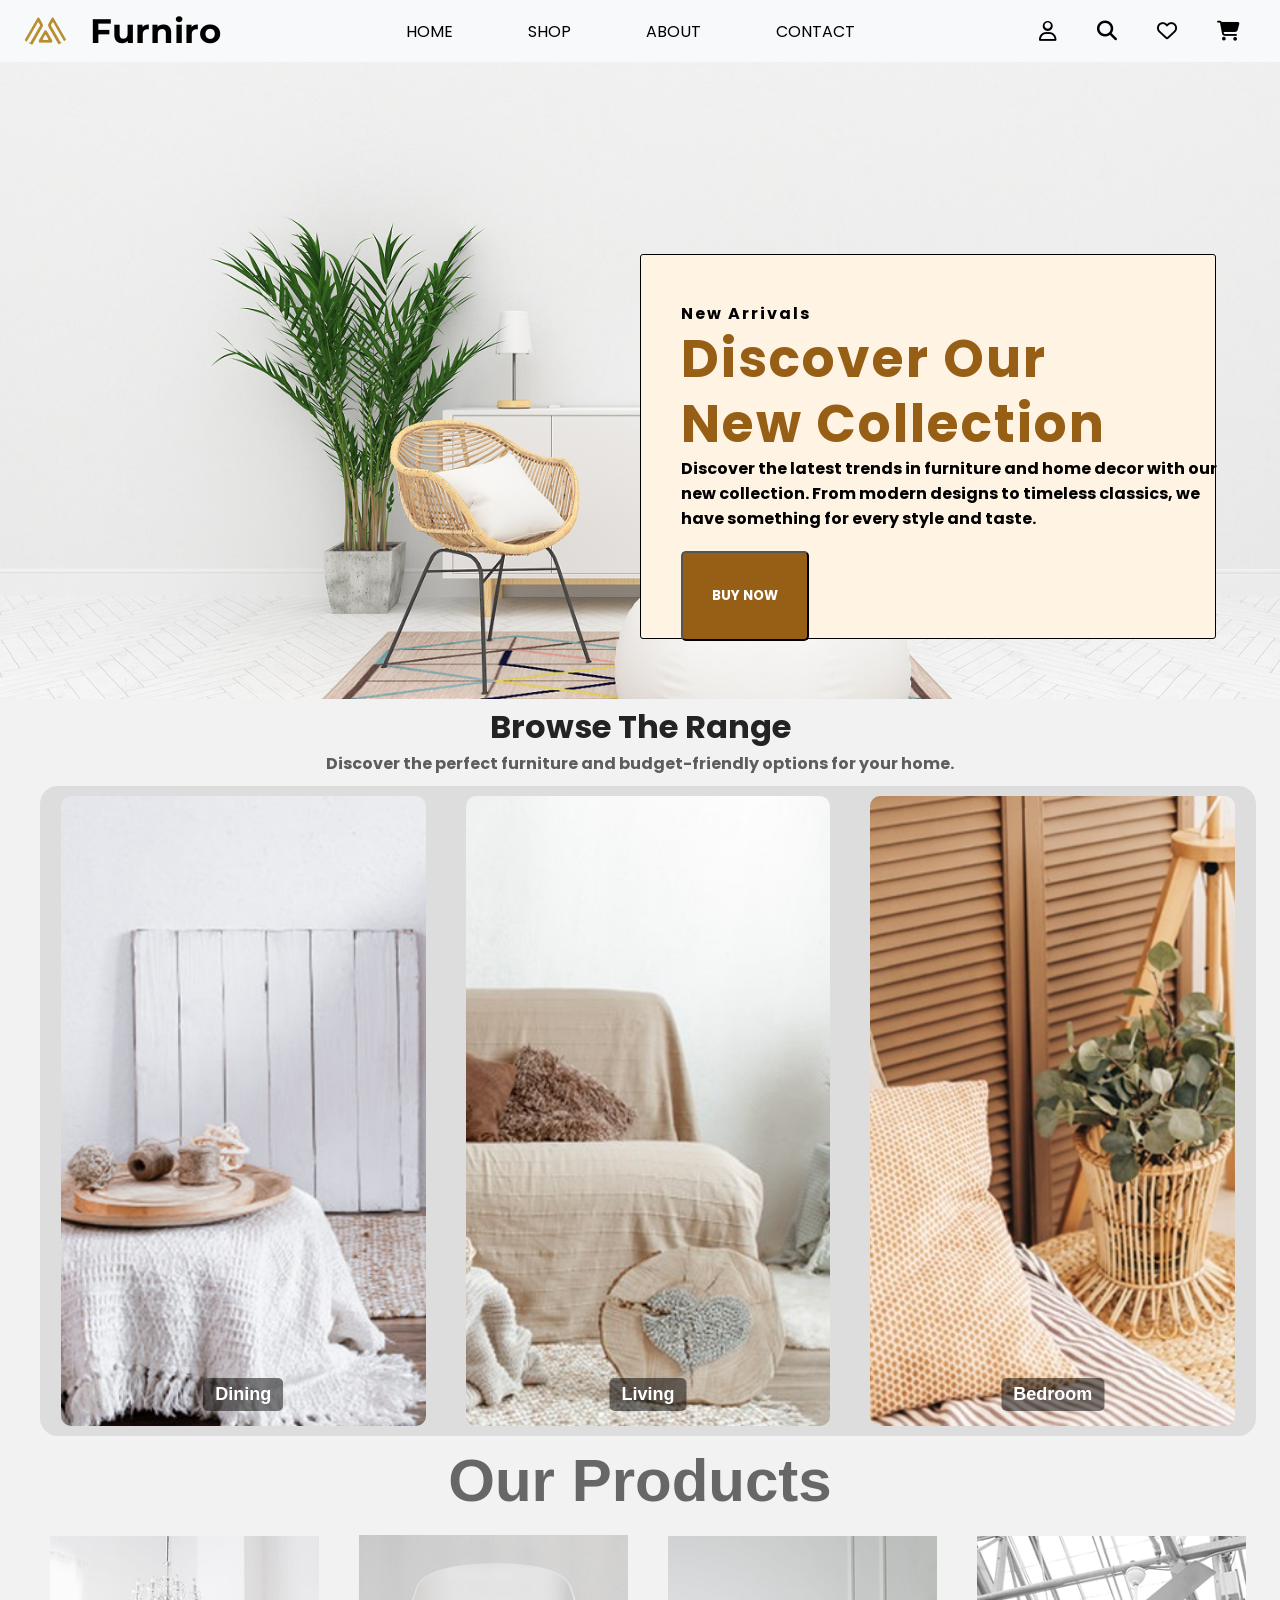
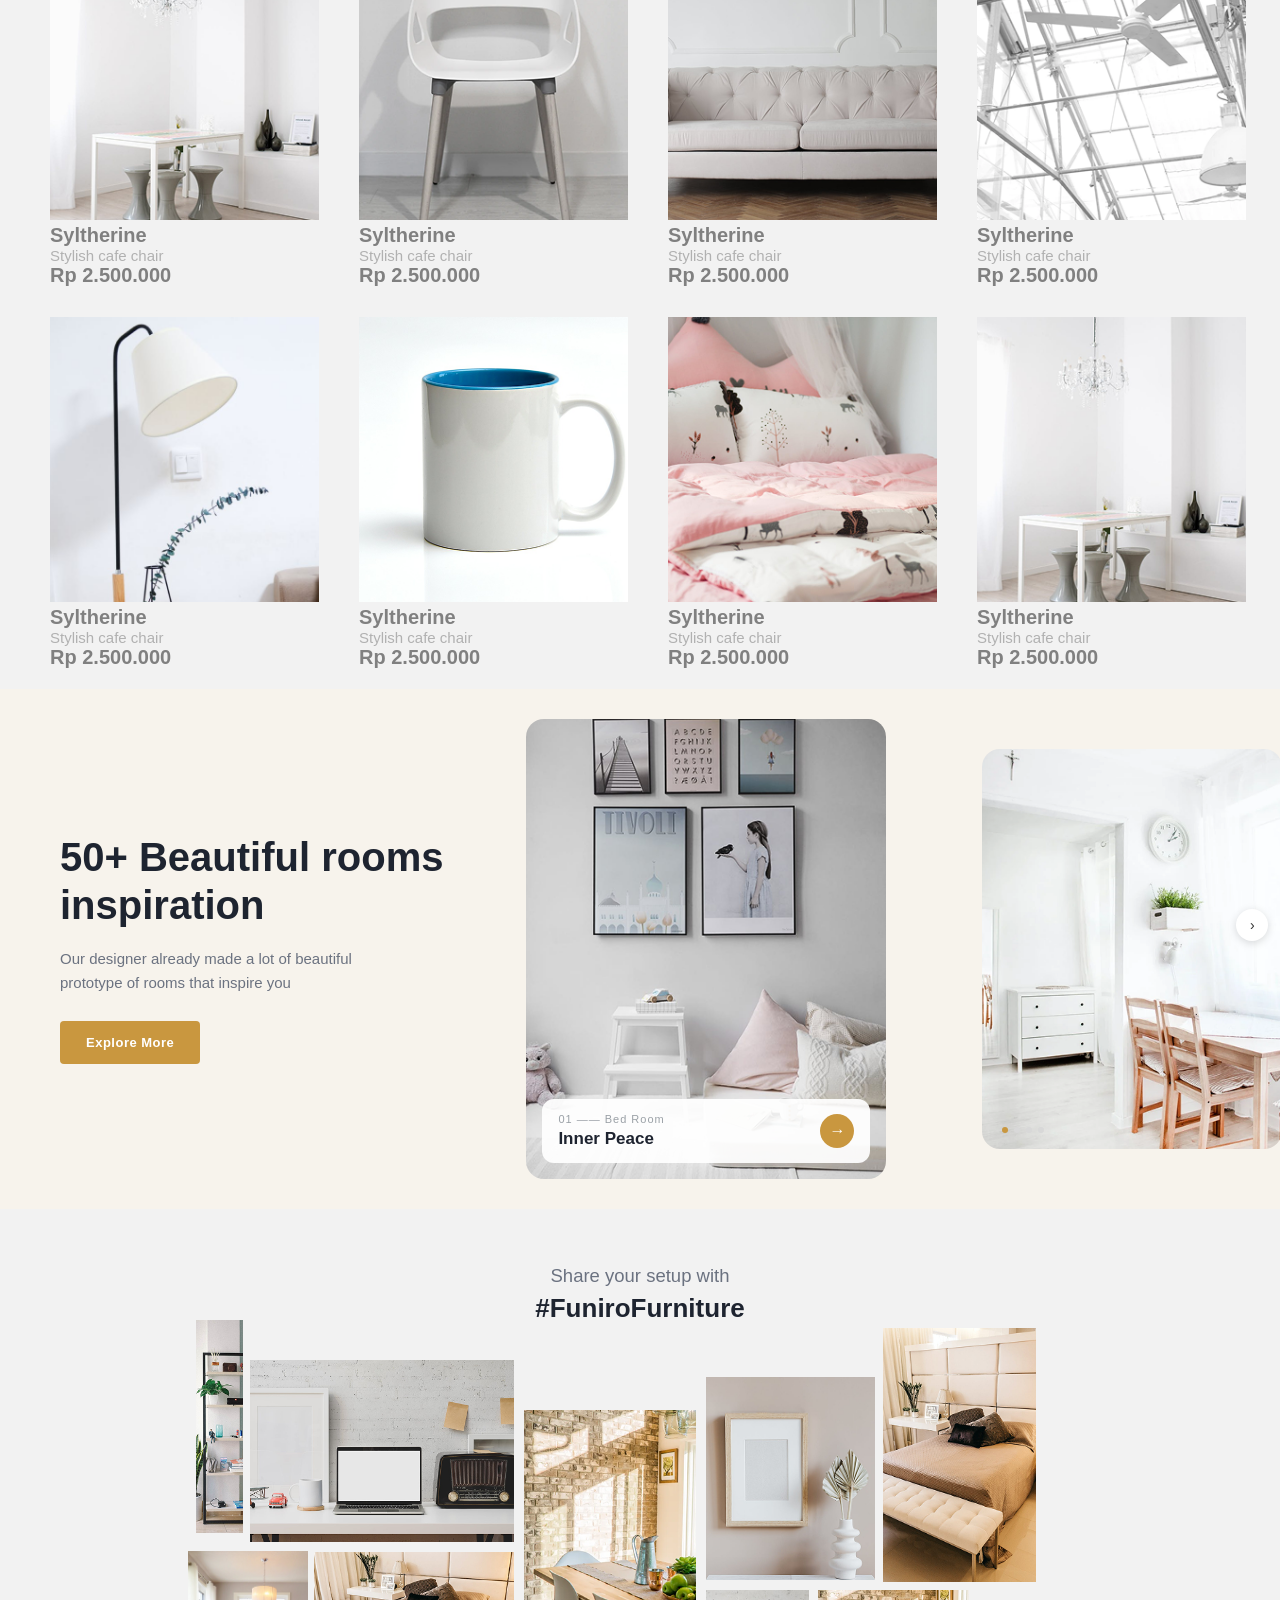
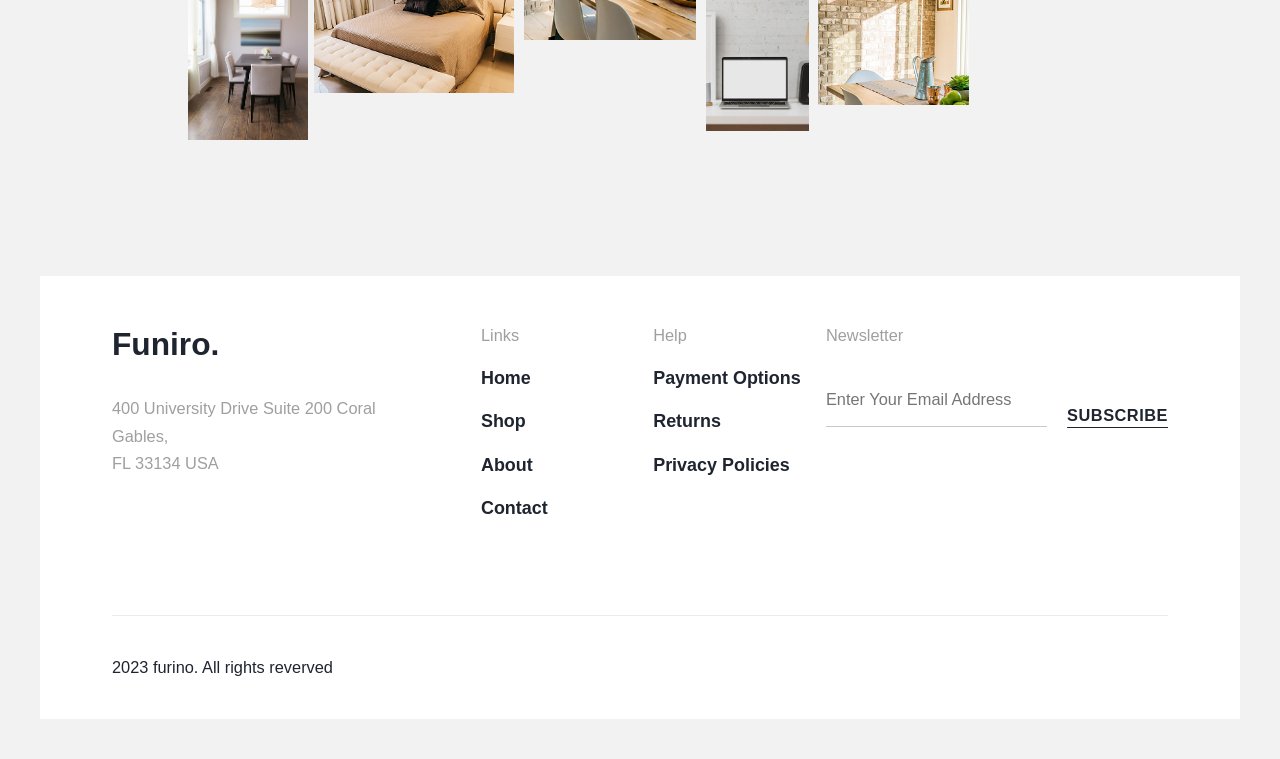
==== index.html @ 2a8847d0 "done" ====
<!DOCTYPE html>
<html lang="en">

<head>
  <meta charset="UTF-8">
  <meta name="viewport" content="width=device-width, initial-scale=1.0">
  <title>Document</title>
  <link rel="preconnect" href="https://fonts.googleapis.com">
  <link rel="preconnect" href="https://fonts.gstatic.com" crossorigin>
  <link
    href="https://fonts.googleapis.com/css2?family=Montserrat:ital,wght@0,100..900;1,100..900&family=Poppins:ital,wght@0,100;0,200;0,300;0,400;0,500;0,600;0,700;0,800;0,900;1,100;1,200;1,300;1,400;1,500;1,600;1,700;1,800;1,900&display=swap"
    rel="stylesheet">
  <link rel="stylesheet" href="./CSS/style.css">
  <link rel="stylesheet" href="./CSS/media.css">
  <link rel="stylesheet" href="https://cdnjs.cloudflare.com/ajax/libs/font-awesome/6.5.1/css/all.min.css">
</head>

<body>

  <header class="header">

    <div class="icon">
      <img src="./Assets/icons/logo.png" alt="logo">
      <h1 class="icon-text">Furniro</h1>
    </div>

    <div class="menu-toggle" onclick="toggleMenu()">
      <i class="fa-solid fa-bars"></i>
    </div>

    <div class="nav-links" id="navLinks">
      <ul>
        <li><a href="#">home</a></li>
        <li><a href="#">shop</a></li>
        <li><a href="#">About</a></li>
        <li><a href="#">contact</a></li>
      </ul>
    </div>

    <div class="icons-nav">
      <i class="fa-regular fa-user"></i>
      <i class="fa-solid fa-magnifying-glass"></i>
      <i class="fa-regular fa-heart"></i>
      <i class="fa-solid fa-cart-shopping"></i>
    </div>

  </header>
  <nav class="nav-bar">

    <div><img src="./Assets/img/nav-bar.png" alt="">
      <div class="nav-bar-text">
        <div class="nav-bar-text1">
          <h6>New Arrivals</h6>
          <h1>Discover Our <br> New Collection</h1>
          <p class="texx">Discover the latest trends in furniture and home decor with our new collection. From modern
            designs to timeless classics, we have something for every style and taste.</p>
          <a href=""><button>BUY NOW</button></a>
        </div>
      </div>

    </div>

  </nav>
  <!-- range section -->
  <div class="range">
    <div class="range-text">
      <h1>Browse The Range</h1>
      <p>Discover the perfect furniture and budget-friendly options for your home.</p>
    </div>


    <div class="card-grid">
      <!-- Row 1: 2 images -->
      <div class="card">
        <div class="card-img">
          <img src="./Assets/img/image 106.png" alt="Dining" class="default">
          <img src="./Assets/img/image 81.png" alt="Dining Hover" class="hoverr">
          <div class="card-title">Dining</div>
        </div>

        <div class="card-img">
          <img src="./Assets/img/image 100.png " alt="Dining" class="default">
          <img src="./Assets/img/image 99.png" alt="Dining" class="hoverr">
          <img src="./Assets/img/image 76.png" alt="Dining Hover" class="hoverr">
          <div class="card-title">Living</div>
        </div>

        <div class="card-img">
          <img src="./Assets/img/image 101 (1).png" alt="Dining" class="default">
          <img src="./Assets/img/image 82.png" alt="Dining" class="hoverr">
          <img src="./Assets/img/image 81.png" alt="Dining Hover" class="hoverr">
          <div class="card-title">Bedroom</div>
        </div>
      </div>
      <!-- our product  -->

      <div class="our-product">
        <div class="our-product-title">
          <h2>Our Products</h1>
        </div>
        <div class="product-card">
          <div class="our-product-imgg">
            <img src="./Assets/img/image 1.png" alt="">
            <h3>Syltherine</h3>
            <p>Stylish cafe chair</p>
            <h4>Rp 2.500.000</h4>
            <button>Add to Cart</button>
          </div>

          <div class="our-product-imgg">
            <img src="./Assets/img/image 2.png" alt="">
            <h3>Syltherine</h3>
            <p>Stylish cafe chair</p>
            <h4>Rp 2.500.000</h4>
            <button>Add to Cart</button>
          </div>

          <div class="our-product-imgg">
            <img src="./Assets/img/image 3.png" alt="">
            <h3>Syltherine</h3>
            <p>Stylish cafe chair</p>
            <h4>Rp 2.500.000</h4>
            <button>Add to Cart</button>
          </div>
          <div class="our-product-imgg">
            <img src="./Assets/img/image 4.png" alt="">
            <h3>Syltherine</h3>
            <p>Stylish cafe chair</p>
            <h4>Rp 2.500.000</h4>
            <button>Add to Cart</button>
          </div>

        </div>

        <div class="product-card">
          <div class="our-product-imgg">
            <img src="./Assets/img/Image 5.png" alt="">
            <h3>Syltherine</h3>
            <p>Stylish cafe chair</p>
            <h4>Rp 2.500.000</h4>
            <button>Add to Cart</button>
          </div>

          <div class="our-product-imgg">
            <img src="./Assets/img/image 6.png" alt="">
            <h3>Syltherine</h3>
            <p>Stylish cafe chair</p>
            <h4>Rp 2.500.000</h4>
            <button>Add to Cart</button>
          </div>

          <div class="our-product-imgg">
            <img src="./Assets/img/image 7.png" alt="">
            <h3>Syltherine</h3>
            <p>Stylish cafe chair</p>
            <h4>Rp 2.500.000</h4>
            <button>Add to Cart</button>
          </div>
          <div class="our-product-imgg">
            <img src="./Assets/img/image 1.png" alt="">
            <h3>Syltherine</h3>
            <p>Stylish cafe chair</p>
            <h4>Rp 2.500.000</h4>
            <button>Add to Cart</button>
          </div>

        </div>


      </div>
      <!-- insperation -->

<section class="hero">
  <div class="hero-left">
    <h1>50+ Beautiful rooms inspiration</h1>
    <p>Our designer already made a lot of beautiful prototype of rooms that inspire you</p>
    <a href="#" class="explore-btn">Explore More</a>
  </div>

  <div class="hero-right">
    <div class="card card-main">
      <img src="./Assets/img/image 1 (2).png" alt="Bed room inspiration">
      <div class="card-overlay">
        <div>
          <div class="label">01 —— Bed Room</div>
          <div class="title">Inner Peace</div>
        </div>
        <div class="overlay-arrow">&#8594;</div>
      </div>
    </div>

    <div class="card card-secondary">
      <img src="./Assets/img/Rectangle 25.png" alt="Dining room inspiration">
      <div class="nav-arrow">&#8250;</div>
      <div class="dots">
        <span class="active"></span>
        <span></span>
        <span></span>
        <span></span>
      </div>
    </div>

    <div class="card card-sliver">
      <img src="./Assets/img/Rectangle 26.png" alt="Next room">
    </div>

    <div class="side-panel"></div>
  </div>
</section>

<div class="section-outer">
  <div class="funiro-wrap">
    <div class="canvas">

      <div class="header-block">
        <div class="eyebrow">Share your setup with</div>
        <div class="hashtag">#FuniroFurniture</div>
      </div>

      <img class="photo p-shelf"   src="./Assets/img/Rectangle 36.png" alt="Shelf with plants">
      <img class="photo p-desk"    src="./Assets/img/Rectangle 38.png" alt="Desk with laptop and radio">
      <img class="photo p-chair"   src="./Assets/img/Rectangle 40.png" alt="Vintage armchair">
      <img class="photo p-stools"  src="./Assets/img/Rectangle 43.png" alt="Stools with plant">
      <img class="photo p-dining"  src="./Assets/img/Rectangle 45.png" alt="Dining room corner">
      <img class="photo p-bed"     src="./Assets/img/Rectangle 41.png" alt="Bed with tufted bench">
      <img class="photo p-frame"   src="./Assets/img/Rectangle 38.png" alt="Frame decor">
      <img class="photo p-kitchen" src="./Assets/img/Rectangle 45.png" alt="Kitchen rack">
      <img class="photo p-outdoor" src="./Assets/img/Rectangle 43.png" alt="Outdoor dining table">

    </div>
  </div>
</div>




<div class="section-outer">
  <div class="footer-wrap">

    <div class="footer-row">
      <div class="col-brand">
        <div class="logo">Funiro.</div>
        <div class="address">
          400 University Drive Suite 200 Coral Gables,<br>
          FL 33134 USA
        </div>
      </div>

      <div class="col-links">
        <div class="col-label">Links</div>
        <ul>
          <li><a href="#">Home</a></li>
          <li><a href="#">Shop</a></li>
          <li><a href="#">About</a></li>
          <li><a href="#">Contact</a></li>
        </ul>
      </div>

      <div class="col-help">
        <div class="col-label">Help</div>
        <ul>
          <li><a href="#">Payment Options</a></li>
          <li><a href="#">Returns</a></li>
          <li><a href="#">Privacy Policies</a></li>
        </ul>
      </div>

      <div class="col-newsletter">
        <div class="col-label">Newsletter</div>
        <div class="newsletter-form">
          <div class="newsletter-input-wrap">
            <input type="email" placeholder="Enter Your Email Address">
          </div>
          <button class="subscribe-btn">SUBSCRIBE</button>
        </div>
      </div>
    </div>

    <hr class="divider">

    <div class="copyright">2023 furino. All rights reverved</div>

  </div>
</div>
<!-- home page done -->




      <script src="./js/script.js"></script>
</body>

</html>
---- CSS/style.css ----
* {
  box-sizing: border-box;
  margin: 0;
  padding: 0;
}

.header {
  background-color: #f8f9fa;
  border: #f8f9fa;
  width: 100%;
  display: flex;
  padding: 10px 20px;
  justify-content: space-between;
  align-items: center;
}

.header ul {
  display: flex;
  list-style: none;
  gap: 75px;
  font-size: 18px;
  text-transform: uppercase;
}

.icon {
  display: flex;
  gap: 20px;
}

.icon img {
  margin-top: 5px;
}

.header div h1 {
  color: #000000;
  font-size: 34px;
  font-weight: bold;
  font-family: "Montserrat", sans-serif;
  cursor: pointer;
}

.header div img {
  width: 50px;
  height: 32px;
  border-radius: 50%;
}

/* name bar menu name */
.header ul li a {
  font-size: 16px;
  font-weight: 400;
  text-decoration: none;
  color: #000000;
  font-family: "Poppins", sans-serif;
  position: relative;
  padding-bottom: 4px;
}

.header ul li a::after {
  content: "";
  position: absolute;
  bottom: 0;
  left: 50%;
  width: 0;
  height: 2px;
  background-color: hsl(44, 88%, 66%);
  transition:
    width 0.3s ease,
    left 0.3s ease;
}

.header ul li a:hover::after {
  width: 100%;
  left: 0;
}

/* icon */
.icons-nav {
  display: flex;
  gap: 40px;
  margin-right: 20px;
  color: #000;
}

.icons-nav i {
  font-size: 20px;
  transition:
    color 0.3s ease,
    transform 0.3s ease;
  cursor: pointer;
}

.icons-nav i:hover {
  color: hsl(44, 88%, 66%);
  transform: scale(1.2);
}
.menu-toggle {
  display: none;
  font-size: 24px;
  cursor: pointer;
  padding: 20px;
}
.nav-bar {
  position: relative;
}
.nav-bar img {
  width: 100%;
  height: 100%;
  background-color: #f8f9fa;
}
.nav-bar-text {
  position: absolute;
  left: 50%;
  top: 30%;
  width: 45%;
  height: 60%;
  border-radius: 3px;
  border: solid 1px;
  border-color: #000000;
  background-color: #fff3e3;
}
.nav-bar-text1 {
  position: absolute;
  left: 7%;
  top: 12%;
  width: 561px;
  height: 344px;
  border: none;
  /* background-color: #462b08; */

  /* background-color: #a16b24; */
}
.nav-bar-text1 h6 {
  font-family: "Poppins", sans-serif;
  font-weight: bold;
  font-size: 16px;
  letter-spacing: 2px;
  color: #000000;
}
.nav-bar-text1 p {
  font-family: "Poppins", sans-serif;
  font-weight: bold;
  font-size: 16px;
  color: #000000;
}
.nav-bar-text1 h1 {
  font-family: "Poppins", sans-serif;
  font-weight: bold;
  color: #975f15;
  font-size: 52px;
  line-height: 65px;
  letter-spacing: 2px;
}
.nav-bar-text1 button {
  margin-top: 20px;
  background-color: #975f15;
  border-radius: 5px;
  font-family: "Poppins", sans-serif;
  width: 10vw;
  height: 10vh;
  color: white;
  font-weight: bold;
  cursor: pointer;
}

/* range */

.range-text h1 {
  font-family: "Poppins", sans-serif;
  font-weight: bold;
  font-size: 32px;
  text-align: center;
  color: #242323;
}

.range-text p {
  font-family: "Poppins", sans-serif;
  font-weight: bold;
  font-size: 16px;
  text-align: center;
  color: #5e5c5c;
}
.card {
  width: 95%;
  height: auto;
  display: flex;
  justify-content: center;
  align-items: center;
  margin: 10px 40px;
}
.card-img {
  width: 30%;
  height: 70vh;
  margin: 10px 20px;
}
.card-img img {
  width: 100%;
  height: 100%;
  border-radius: 10px;
}
.card-title {
  text-align: center;
}
.card-img {
  position: relative;
  width: 30%;
  height: 70vh;
  margin: 10px 20px;
  overflow: hidden;
}

.card-img img {
  width: 100%;
  height: 100%;
  border-radius: 10px;
  position: absolute;
  top: 0;
  left: 0;
  opacity: 0;
  transition: opacity 0.6s ease;
}

.card-img img.active {
  opacity: 1;
}
.card-title {
  position: absolute;
  bottom: 15px;
  left: 50%;
  transform: translateX(-50%);
  color: white;
  font-size: 18px;
  font-weight: bold;
  background: rgba(0, 0, 0, 0.5);
  padding: 6px 12px;
  border-radius: 5px;
  z-index: 2; /* caption ko upar lane ke liye */
}
/* our product */
.our-product-title {
  text-align: center;
  font-size: 40px;
  color: #686767;
  /* background-color: #975f15; */
}

.product-card {
  width: 95%;
  display: flex;
  justify-content: center;
  align-items: center;
  margin: 10px 40px;
}
.our-product-imgg {
  width: 25%;
  height: auto;
}
.our-product-imgg img {
  width: 100%;
  border: 10px;
}
.our-product-imgg h3 {
  font-size: 20px;
  color: gray;
}
.our-product-imgg h4 {
  font-size: 20px;
  color: gray;
}
.our-product-imgg p {
  font-size: 15px;
  color: #b1b1b1;
}
.our-product-imgg {
  position: relative;
  overflow: hidden;
  padding: 10px;
}

/* Hover background overlay */
.our-product-imgg::before {
  content: "";
  position: absolute;
  top: 0;
  left: 0;
  width: 100%;
  height: 100%;
  background: rgb(153, 151, 151);
  opacity: 0;
  transition: opacity 0.4s ease;
  z-index: 1;
}

.our-product-imgg:hover::before {
  opacity: 0.6; /* halki transparency */
}

/* Button style */
.our-product-imgg button {
  position: absolute;
  top: 50%;
  left: 50%;
  transform: translate(-50%, -50%);
  padding: 10px 20px;
  font-size: 16px;
  font-weight: bold;
  background-color: #d6aa26e3;
  color: rgb(194, 193, 191);
  border: none;
  border-radius: 5px;
  opacity: 0;
  transition: opacity 0.4s ease;
  cursor: pointer;
  z-index: 1; /* overlay ke upar */
}

/* Hover par button show hoga */
.our-product-imgg:hover button {
  opacity: 1;
}
.insp {
  display: flex;
  flex-direction: column; /* text upar, images neeche */
  align-items: center;
  width: 95vw;
  margin: 20px auto;
}

.insp-text {
  width: 100%;
  margin: 20px auto;
  text-align: center;
  background-color: #975f15;
  color: #fff;
  padding: 20px;
}

.insp-images-row {
  display: flex;
  flex-direction: row;
  justify-content: center;
  align-items: center;
  flex-wrap: nowrap;
  overflow-x: auto;
  width: 100%;
  margin-top: 20px;
}

.insp-img {
  flex: 0 0 auto;
  margin: 0 10px;
  position: relative;
}

.insp-img img {
  width: 220px;
  height: auto;
  border: 2px solid #777;
}

.arrow {
  flex: 0 0 auto;
  font-size: 22px;
  background-color: #975f15;
  padding: 10px;
  border: 2px solid gray;
  color: #fff;
  margin-left: 10px;
}

.indicator {
  margin: 15px auto;
  width: 140px;
  display: flex;
  justify-content: space-around;
}

.step {
  width: 10px;
  height: 10px;
  border-radius: 50%;
  background: rgba(128,128,128,0.4);
}
.step.active { background: brown; border: 1px solid yellow; }
  

style>
  * { margin: 0; padding: 0; box-sizing: border-box; }

  body {
    font-family: 'Segoe UI', Arial, sans-serif;
    background: #f7f3ec;
  }

  .hero {
    display: flex;
    align-items: center;
    min-height: 520px;
    background: #f7f3ec;
    overflow: hidden;
  }

  /* ---------- LEFT TEXT SIDE ---------- */
  .hero-left {
    flex: 0 0 38%;
    padding: 40px 30px 40px 60px;
  }

  .hero-left h1 {
    font-size: 40px;
    line-height: 1.2;
    font-weight: 700;
    color: #1e2430;
    margin-bottom: 18px;
  }

  .hero-left p {
    font-size: 15px;
    line-height: 1.6;
    color: #6b7280;
    max-width: 340px;
    margin-bottom: 26px;
  }

  .explore-btn {
    display: inline-block;
    background: #c9973f;
    color: #fff;
    font-size: 13px;
    font-weight: 600;
    letter-spacing: 0.5px;
    padding: 14px 26px;
    border: none;
    border-radius: 4px;
    cursor: pointer;
    text-decoration: none;
  }

  .explore-btn:hover {
    background: #b3843a;
  }

  /* ---------- RIGHT GALLERY SIDE ---------- */
  .hero-right {
    flex: 1;
    display: flex;
    align-items: center;
    gap: 16px;
    position: relative;
    padding-right: 0;
  }

  .card {
    position: relative;
    border-radius: 18px;
    overflow: hidden;
    flex-shrink: 0;
    background: #ddd;
  }

  .card img {
    display: block;
    width: 100%;
    height: 100%;
    object-fit: cover;
  }

  /* Card 1 - main featured card */
  .card-main {
    width: 360px;
    height: 460px;
  }

  .card-overlay {
    position: absolute;
    left: 16px;
    right: 16px;
    bottom: 16px;
    background: rgba(255,255,255,0.92);
    border-radius: 12px;
    padding: 14px 16px;
    display: flex;
    align-items: center;
    justify-content: space-between;
  }

  .card-overlay .label {
    font-size: 11px;
    color: #9aa0a6;
    letter-spacing: 1px;
    margin-bottom: 4px;
  }

  .card-overlay .title {
    font-size: 17px;
    font-weight: 700;
    color: #1e2430;
  }

  .overlay-arrow {
    width: 34px;
    height: 34px;
    border-radius: 50%;
    background: #c9973f;
    display: flex;
    align-items: center;
    justify-content: center;
    color: #fff;
    font-size: 16px;
    flex-shrink: 0;
  }

  /* Card 2 - secondary card */
  .card-secondary {
    width: 300px;
    height: 400px;
  }

  .nav-arrow {
    position: absolute;
    top: 40%;
    right: 14px;
    width: 32px;
    height: 32px;
    border-radius: 50%;
    background: #fff;
    box-shadow: 0 2px 8px rgba(0,0,0,0.15);
    display: flex;
    align-items: center;
    justify-content: center;
    font-size: 14px;
    color: #333;
  }

  .dots {
    position: absolute;
    left: 20px;
    bottom: 16px;
    display: flex;
    gap: 6px;
  }

  .dots span {
    width: 6px;
    height: 6px;
    border-radius: 50%;
    background: #d8d8d8;
  }

  .dots span.active {
    background: #c9973f;
  }

  /* Card 3 - sliver of next card */
  .card-sliver {
    width: 60px;
    height: 380px;
    flex-shrink: 0;
    border-radius: 18px 0 0 18px;
    overflow: hidden;
  }

  /* far right muted panel */
  .side-panel {
    width: 40px;
    align-self: stretch;
    background: #eceae6;
    flex-shrink: 0;
  }

  


  * { margin: 0; padding: 0; box-sizing: border-box; }

  body {
    font-family: 'Segoe UI', Arial, sans-serif;
    background: #ffffff;
  }

  .section-outer {
    width: 100%;
    padding: 0 40px;
  }


  .funiro-wrap {
    container-type: inline-size;
    container-name: funiro;
    width: 100%;
    max-width: 1000px;
    margin: 0 auto;
    position: relative;
  }

 
  .canvas {
    position: relative;
    width: 100%;
    aspect-ratio: 709 / 388;
  }

  .header-block {
    position: absolute;
    top: 3%;
    left: 0;
    right: 0;
    text-align: center;
  }

  .header-block .eyebrow {
    font-size: 1.85cqw;
    color: #6b7280;
    margin-bottom: 0.6%;
  }

  .header-block .hashtag {
    font-size: 2.6cqw;
    font-weight: 700;
    color: #1e2430;
  }

  .photo {
    position: absolute;
    object-fit: cover;
    display: block;
  }

  /* ---- exact positions/sizes taken from the original design (in %) ---- */
  .p-shelf   { left: 5.64%;  top: 12.89%; width: 4.66%;  height: 38.92%; }
  .p-desk    { left: 11.00%; top: 20.36%; width: 26.38%; height: 33.25%; }
  .p-chair   { left: 4.80%;  top: 55.15%; width: 11.99%; height: 34.54%; }
  .p-stools  { left: 17.35%; top: 55.41%; width: 20.03%; height: 25.77%; }
  .p-dining  { left: 38.36%; top: 29.38%; width: 17.21%; height: 42.01%; }
  .p-bed     { left: 56.56%; top: 23.45%; width: 16.93%; height: 37.11%; }
  .p-frame   { left: 56.56%; top: 62.37%; width: 10.30%; height: 25.77%; }
  .p-kitchen { left: 67.84%; top: 62.37%; width: 15.09%; height: 20.88%; }
  .p-outdoor { left: 74.33%; top: 14.43%; width: 15.23%; height: 46.39%; }


  * { margin: 0; padding: 0; box-sizing: border-box; }

  body {
    font-family: 'Segoe UI', Arial, sans-serif;
    background: #f2f2f2;
  }

  .section-outer {
    width: 100%;
    padding: 40px 40px;
  }


  .footer-wrap {
    container-type: inline-size;
    container-name: footer;
    width: 100%;
    max-width: 1440px;
    margin: 0 auto;
    background: #ffffff;
    padding: 4.2% 6% 3.5%;
  }

  .footer-row {
    display: flex;
    align-items: flex-start;
  }

  /* ---- column widths, taken from the original design ---- */
  .col-brand     { width: 34.94%; }
  .col-links     { width: 16.31%; }
  .col-help      { width: 16.36%; }
  .col-newsletter{ width: 32.39%; }

  .logo {
    font-size: 3.0cqw;
    font-weight: 700;
    color: #1e2430;
    margin-bottom: 8.5%;
  }

  .address {
    font-size: 1.55cqw;
    line-height: 1.7;
    color: #9f9f9f;
    max-width: 80%;
  }

  .col-label {
    font-size: 1.55cqw;
    color: #9f9f9f;
    margin-bottom: 13%;
  }

  .col-links ul,
  .col-help ul {
    list-style: none;
  }

  .col-links li,
  .col-help li {
    margin-bottom: 13%;
  }

  .col-links a,
  .col-help a {
    font-size: 1.7cqw;
    font-weight: 700;
    color: #1e2430;
    text-decoration: none;
  }

  .newsletter-form {
    display: flex;
    align-items: flex-end;
    gap: 6%;
  }

  .newsletter-input-wrap {
    flex: 1;
  }

  .newsletter-form input {
    width: 100%;
    border: none;
    border-bottom: 1px solid #c9c9c9;
    padding-bottom: 8%;
    font-size: 1.55cqw;
    color: #6b7280;
    font-family: inherit;
    outline: none;
    background: transparent;
  }

  .subscribe-btn {
    border: none;
    background: none;
    font-size: 1.55cqw;
    font-weight: 700;
    letter-spacing: 0.5px;
    color: #1e2430;
    text-decoration: underline;
    text-underline-offset: 6px;
    cursor: pointer;
    white-space: nowrap;
    font-family: inherit;
    padding-bottom: 2px;
  }

  .divider {
    border: none;
    border-top: 1px solid #ececec;
    margin: 7% 0 4%;
  }

  .copyright {
    font-size: 1.55cqw;
    color: #1e2430;
  }
---- CSS/media.css ----
@media (max-width: 1279px) and (min-width: 1024px) {
  .header {
    flex-wrap: wrap;
    justify-content: space-between;
  }

  .icon {
    order: 1;
  }

  .icons-nav {
    order: 3;
    flex: 1;
    justify-content: right;
    gap: 20px;
    margin-right: 0;
  }

  .menu-toggle {
    display: block;
    order: 4;
  }

  .nav-links {
    width: 100%;
    display: none; /* hidden by default */
    order: 4;
  }

  .nav-links.active {
    display: block; /* show when toggle active */
  }

  .header ul {
    flex-direction: column;
    align-items: center;
    gap: 15px;
    padding: 20px 0;
  }
  /* navbar */
  nav-bar {
    position: relative;
  }
  .nav-bar img {
    width: 100%;
    height: 100%;
  }
  .nav-bar-text {
    position: absolute;
    left: 50%;
    top:30%;
    width: 45%;
    height:60%;
    /* background-color: #135c0a; */
  }
  
  .nav-bar-text h1 {
    font-size: 25px;
    line-height: 40px;
    letter-spacing: 5px;

  }
  .nav-bar-text p {
    font-size: 15px;
  }

  .nav-bar-text1 {
    position: absolute;
    width: 80%;
    height: auto
    /* height: 143px; */
  }

  .nav-bar-text h6 {
    font-size: 15px;
  }
  .nav-bar-text button {
    font-size: 12px;
    width: 12vw;
    height: 03vh;
  }

  /* range */
  @media (max-width: 1279px) and (min-width: 1024px) {
  .card {
    flex-direction: row;
    margin: 20px;
  }
  .card-img {
    width: 40%;
    height: auto;
  }
  .card-title {
    font-size: 16px;
  }
}
}

/* Tablet & Mobile (1024px) */
@media (max-width: 1023px) and (min-width: 768px) {
  .header {
    flex-wrap: wrap;
    justify-content: space-between;
  }

  .icon {
    order: 1;
  }

  .icons-nav {
    order: 3;
    flex: 1;
    justify-content: right;
    gap: 20px;
    margin-right: 0;
  }

  .menu-toggle {
    display: block;
    order: 4;
  }

  .nav-links {
    width: 100%;
    display: none; /* hidden by default */
    order: 4;
  }

  .nav-links.active {
    display: block; /* show when toggle active */
  }

  .header ul {
    flex-direction: column;
    align-items: center;
    gap: 15px;
    padding: 20px 0;
  }
  /* navbar */
  nav-bar {
    position: relative;
  }
  .nav-bar img {
    width: 100%;
    height: 100%;
  }
  .nav-bar-text {
    position: absolute;
    left: 60%;
    top:30%;
    width: 300px;
    height: 243px;
  }
  .nav-bar-text h1 {
    font-size: 20px;
    line-height: 30px;
  }
  .nav-bar-text p {
    font-size: 10px;
    /* background-color: #0a4d8f; */
  }

  .nav-bar-text1 {
    position: absolute;
    width: 250px;
    height: 143px;
  }

  .nav-bar-text h6 {
    font-size: 10px;
  }
  .nav-bar-text button {
    font-size: 10px;
    width: 13vw;
    height: 3vh;
  }

  /* range */

  @media (max-width: 1023px) and (min-width: 768px) {
  .card {
    flex-direction: column;
    margin: 15px;
  }
  .card-img {
    width: 70%;
    height: auto;
    margin: 10px auto;
  }
  .card-title {
    font-size: 15px;
  }
}

}
/* Large Mobile / Small Tablet */
@media (max-width: 767px) and (min-width: 601px) {
  /* Styles for big phones / phablets */

  .header {
    flex-wrap: wrap;
    justify-content: space-between;
  }

  .icon {
    order: 1;
  }

  .icons-nav {
    order: 3;
    flex: 1;
    justify-content: right;
    gap: 20px;
    margin-right: 0;
  }

  .menu-toggle {
    display: block;
    order: 4;
  }

  .nav-links {
    width: 100%;
    display: none; /* hidden by default */
    order: 4;
  }

  .nav-links.active {
    display: block; /* show when toggle active */
  }

  .header ul {
    flex-direction: column;
    align-items: center;
    gap: 15px;
    padding: 20px 0;
  }
  /* navbar */
  nav-bar {
    position: relative;
  }
  .nav-bar img {
    width: 100%;
    height: 100%;
  }
  .nav-bar-text {
    position: absolute;
    left: 55%;
    top: 20%;
    width: 255px;
    height: 200px;
  }
  .nav-bar-text h1 {
    font-size: 20px;
    line-height: 30px;
  }
  .nav-bar-text p {
    font-size: 08px;

  }

  .nav-bar-text1 {
    position: absolute;
    width: 210px;
    height: auto;
    
  }

  .nav-bar-text h6 {
    font-size: 08px;
  }
  .nav-bar-text button {
    font-size: 10px;
    width: 12vw;
    height: 7vh;
    margin-top: 20px;
  }

  /* range */

    .card {
    flex-direction: column;
    margin: 10px;
  }
  .card-img {
    width: 80%;
    height: auto;
    margin: 10px auto;
  }
  .card-title {
    font-size: 14px;
  }
}


/* Medium Mobile */
@media (max-width: 600px)and (min-width: 100px) {
  
  .header {
    flex-wrap: wrap;
    justify-content: space-between;
  }

  .icon {
    order: 1;
    width: 20%;
    /* background-color: #093158; */
  }
  .icon-text{
    display: none;
  }


  .icons-nav {
    order: 3;
    flex: 1;
    justify-content: right;
    gap: 10px;
    margin-right: 0;
  }

  .menu-toggle {
    display: block;
    order: 4;
  }

  .nav-links {
    width: 100%;
    display: none; /* hidden by default */
    order: 4;
  }

  .nav-links.active {
    display: block; /* show when toggle active */
  }

  .header ul {
    flex-direction: column;
    align-items: center;
    gap: 15px;
    padding: 20px 0;
  }
  /* navbar */
  n
  .nav-bar img {
    width: 100%;
    height: 100%;
  }
  .nav-bar-text {
  /* background-color: #FFF3E3; */
    position: static;
    right: 50%;
    top: 100%;
    width: 100%;
    height: 70%;
    border:none;
    background-color: none;
    

  }
  .nav-bar-text h1 {
    font-size: 20px;
    line-height: 30px;
  }
  .nav-bar-text p {
    font-size: 08px;

  }

  .nav-bar-text1 {
    margin: 20px 5px;
    position: static;
    width: 100%;
    height: auto;
  }
  .nav-bar-text h6 {
    font-size: 08px;
  }
  .nav-bar-text button {
    font-size: 10px;
    width: 20vw;
    height: 3vh;
    margin-top: -10px;
  }

  /* range  */

    .card {
    flex-direction: column;
    margin: 5px;
  }
  .card-img {
    width: 95%;
    height: auto;
    margin: 5px auto;
  }
  .card-title {
    font-size: 13px;
  }
}
/* range */

/* 🔹 Large tablets (1024px – 1279px) */
@media (max-width: 1279px) and (min-width: 1024px) {
  .range-text h1 { font-size: 28px; }
  .range-text p { font-size: 15px; }
  .card-img { width: 40%; height: 60vh; }
  .card-title { font-size: 16px; }
}

/* 🔹 Tablets (768px – 1023px) */
@media (max-width: 1023px) and (min-width: 768px) {
  .range-text h1 { font-size: 24px; }
  .range-text p { font-size: 14px; }
  .card { flex-wrap: wrap; margin: 10px 20px; }
  .card-img { width: 45%; height: 50vh; }
  .card-title { font-size: 15px; }
}

/* 🔹 Small tablets / large phones (601px – 767px) */
@media (max-width: 767px) and (min-width: 601px) {
  .range-text h1 { font-size: 22px; }
  .range-text p { font-size: 13px; }
  .card { flex-direction: column; margin: 10px; }
  .card-img { width: 80%; height: 40vh; }
  .card-title { font-size: 14px; }
}

/* 🔹 Mobile phones (100px – 600px) */
@media (max-width: 600px) and (min-width: 100px) {
  .range-text h1 { font-size: 20px; }
  .range-text p { font-size: 12px; }
  .card { flex-direction: column; margin: 5px; }
  .card-img { width: 95%; height: 35vh; }
  .card-title { font-size: 13px; }
}




.product-card {
  display: flex;
  flex-wrap: wrap;
  justify-content: center;
  gap: 20px;
}

/* Default (Desktop) → 4 cards per row */
.our-product-imgg {
  flex: 1 1 calc(25% - 20px);
  box-sizing: border-box;
}

/* Large tablets (1024px – 1279px) → 3 cards per row */
@media (max-width: 1279px) and (min-width: 1024px) {
  .our-product-imgg {
    flex: 1 1 calc(33.33% - 20px);
  }
}

/* Tablets (768px – 1023px) → 3 cards per row */
@media (max-width: 1023px) and (min-width: 768px) {
  .our-product-imgg {
    flex: 1 1 calc(33.33% - 20px);
  }
}

/* Small tablets / large phones (601px – 767px) → 2 cards per row */
@media (max-width: 767px) and (min-width: 601px) {
  .our-product-imgg {
    flex: 1 1 calc(50% - 20px);
  }
}

/* Mobile phones (100px – 600px) → 1 card per row */
@media (max-width: 600px) and (min-width: 100px) {
  .our-product-imgg {
    flex: 1 1 100%;
  }
}

/* ===================================================================
     RESPONSIVE — layout kept identical (no design changes), only scaled
     =================================================================== */

  /* Tablet: 768px - 1023px */
  @media (max-width: 1023px) and (min-width: 768px) {
    .hero-left { flex: 0 0 40%; padding: 30px 20px 30px 32px; }
    .hero-left h1 { font-size: 30px; }
    .hero-left p { font-size: 13px; max-width: 280px; }
    .explore-btn { padding: 12px 20px; font-size: 12px; }

    .hero-right { gap: 10px; }
    .card-main { width: 260px; height: 340px; }
    .card-secondary { width: 200px; height: 300px; }
    .card-sliver { width: 40px; height: 280px; }
    .side-panel { width: 20px; }

    .card-overlay .title { font-size: 14px; }
    .card-overlay .label { font-size: 9px; }
    .overlay-arrow { width: 28px; height: 28px; font-size: 13px; }
  }

  /* Mobile large: 601px - 767px */
  @media (max-width: 767px) and (min-width: 601px) {
    .hero { flex-direction: column; min-height: auto; }
    .hero-left {
      flex: none;
      width: 100%;
      padding: 30px 24px;
      text-align: left;
    }
    .hero-left h1 { font-size: 26px; }
    .hero-left p { font-size: 13px; max-width: 100%; }
    .explore-btn { padding: 12px 20px; font-size: 12px; }

    .hero-right {
      width: 100%;
      overflow-x: auto;
      padding: 0 20px 24px;
      gap: 10px;
    }
    .card-main { width: 220px; height: 300px; flex-shrink: 0; }
    .card-secondary { width: 180px; height: 260px; flex-shrink: 0; }
    .card-sliver { width: 30px; height: 240px; }
    .side-panel { display: none; }

    .card-overlay { padding: 10px 12px; }
    .card-overlay .title { font-size: 13px; }
    .card-overlay .label { font-size: 9px; }
    .overlay-arrow { width: 24px; height: 24px; font-size: 12px; }
  }

  /* Mobile small: 100px - 600px */
  @media (max-width: 600px) and (min-width: 100px) {
    .hero { flex-direction: column; min-height: auto; }
    .hero-left {
      flex: none;
      width: 100%;
      padding: 24px 18px;
      text-align: left;
    }
    .hero-left h1 { font-size: 21px; }
    .hero-left p { font-size: 12px; max-width: 100%; margin-bottom: 18px; }
    .explore-btn { padding: 10px 18px; font-size: 11px; }

    .hero-right {
      width: 100%;
      overflow-x: auto;
      padding: 0 16px 20px;
      gap: 8px;
    }
    .card-main { width: 180px; height: 240px; flex-shrink: 0; }
    .card-secondary { width: 150px; height: 210px; flex-shrink: 0; }
    .card-sliver { width: 24px; height: 190px; }
    .side-panel { display: none; }

    .card-overlay {
      left: 10px; right: 10px; bottom: 10px;
      padding: 8px 10px;
      border-radius: 8px;
    }
    .card-overlay .title { font-size: 11px; }
    .card-overlay .label { font-size: 8px; }
    .overlay-arrow { width: 20px; height: 20px; font-size: 10px; }

    .nav-arrow { width: 24px; height: 24px; font-size: 11px; right: 8px; }
    .dots { left: 12px; bottom: 10px; }
  }
/* Tablet: 768px - 1023px */
  @media (max-width: 1023px) and (min-width: 768px) {
    .section-outer { padding: 0 28px; }
  }

  /* Mobile large: 601px - 767px */
  @media (max-width: 767px) and (min-width: 601px) {
    .section-outer { padding: 0 18px; }
  }

  /* Mobile small: 100px - 600px */
  @media (max-width: 600px) and (min-width: 100px) {
    .section-outer { padding: 0 10px; }
  }
  /* Tablet: 768px - 1023px */
  @media (max-width: 1023px) and (min-width: 768px) {
    .section-outer { padding: 30px 24px; }
  }

  /* Mobile large: 601px - 767px */
  @media (max-width: 767px) and (min-width: 601px) {
    .section-outer { padding: 24px 16px; }
  }

  /* Mobile small: 100px - 600px */
  @media (max-width: 600px) and (min-width: 100px) {
    .section-outer { padding: 18px 10px; }
  }

  
















/* @media (max-width: 1279px) and (min-width: 1024px)  */
/* @media (max-width: 1023px) and (min-width: 768px)  */
/* @media (max-width: 767px) and (min-width: 601px)  */
/* @media (max-width: 600px)and (min-width: 100px)  */
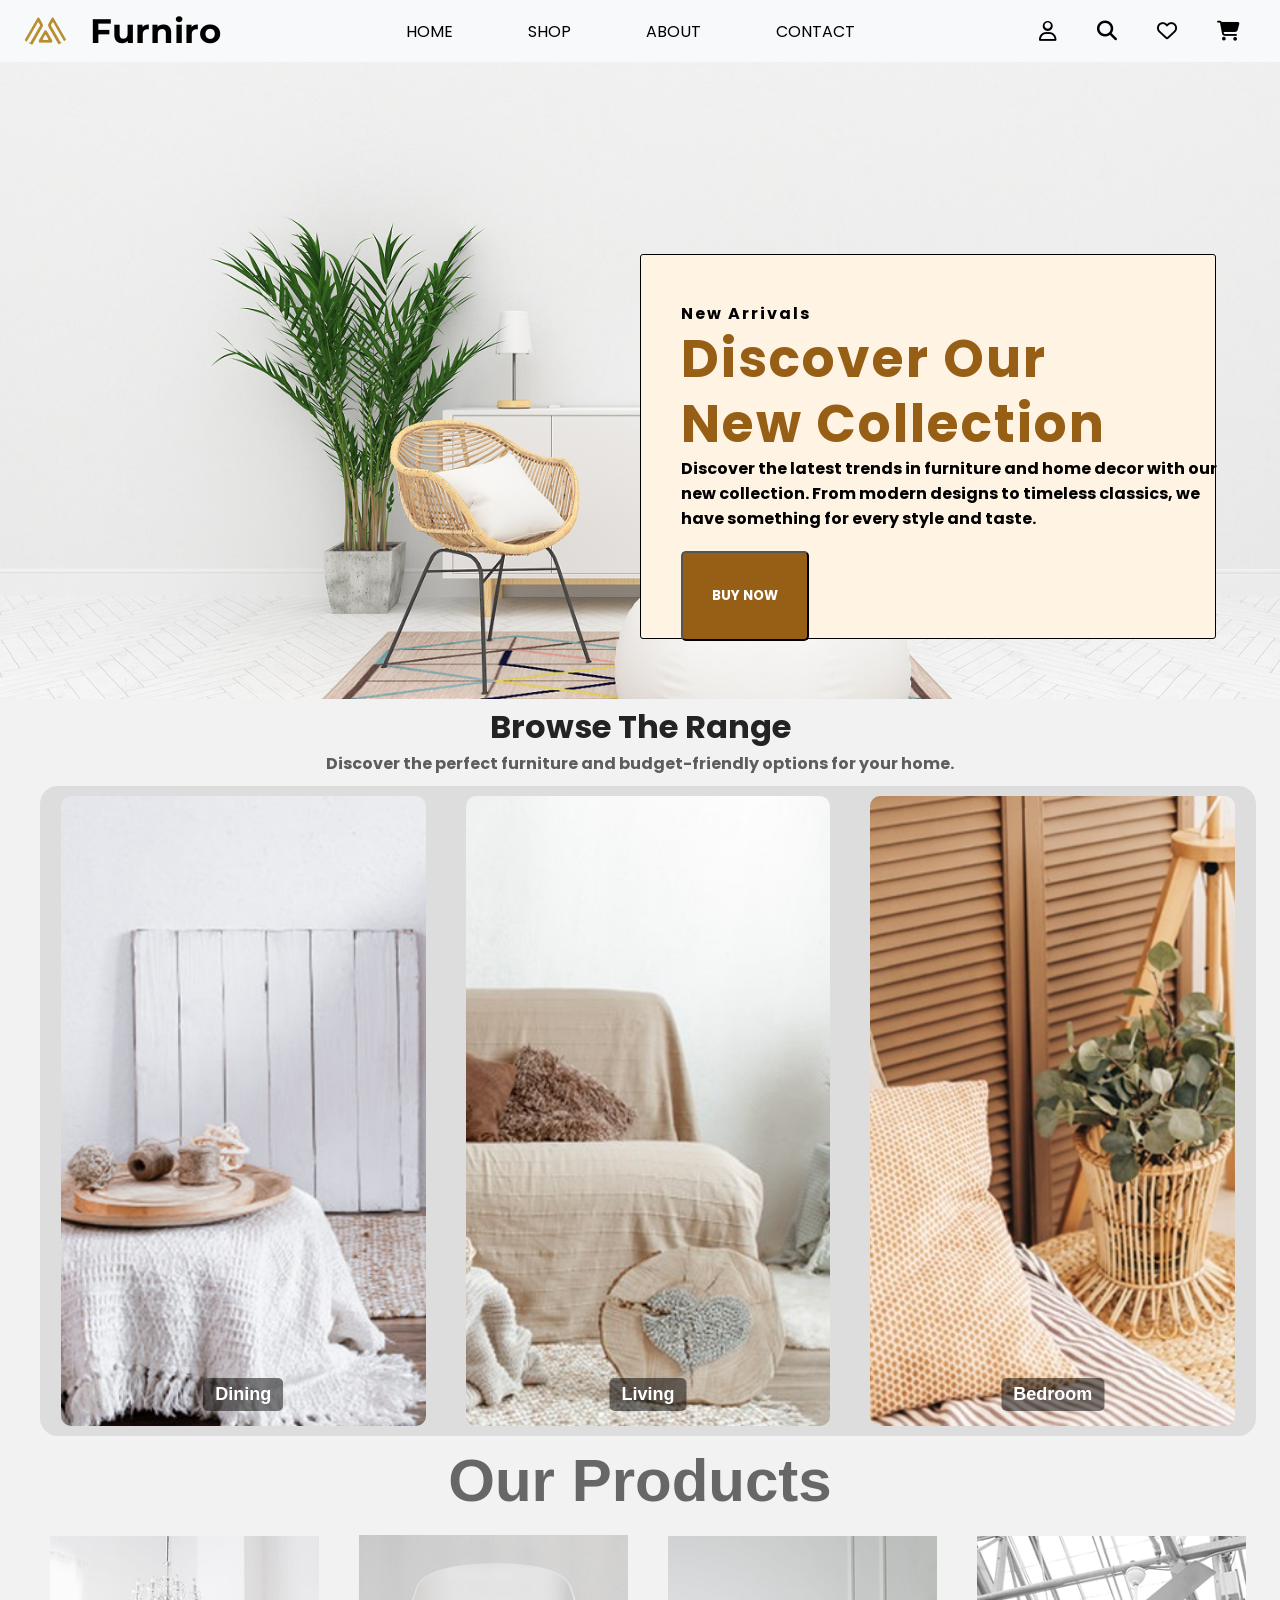
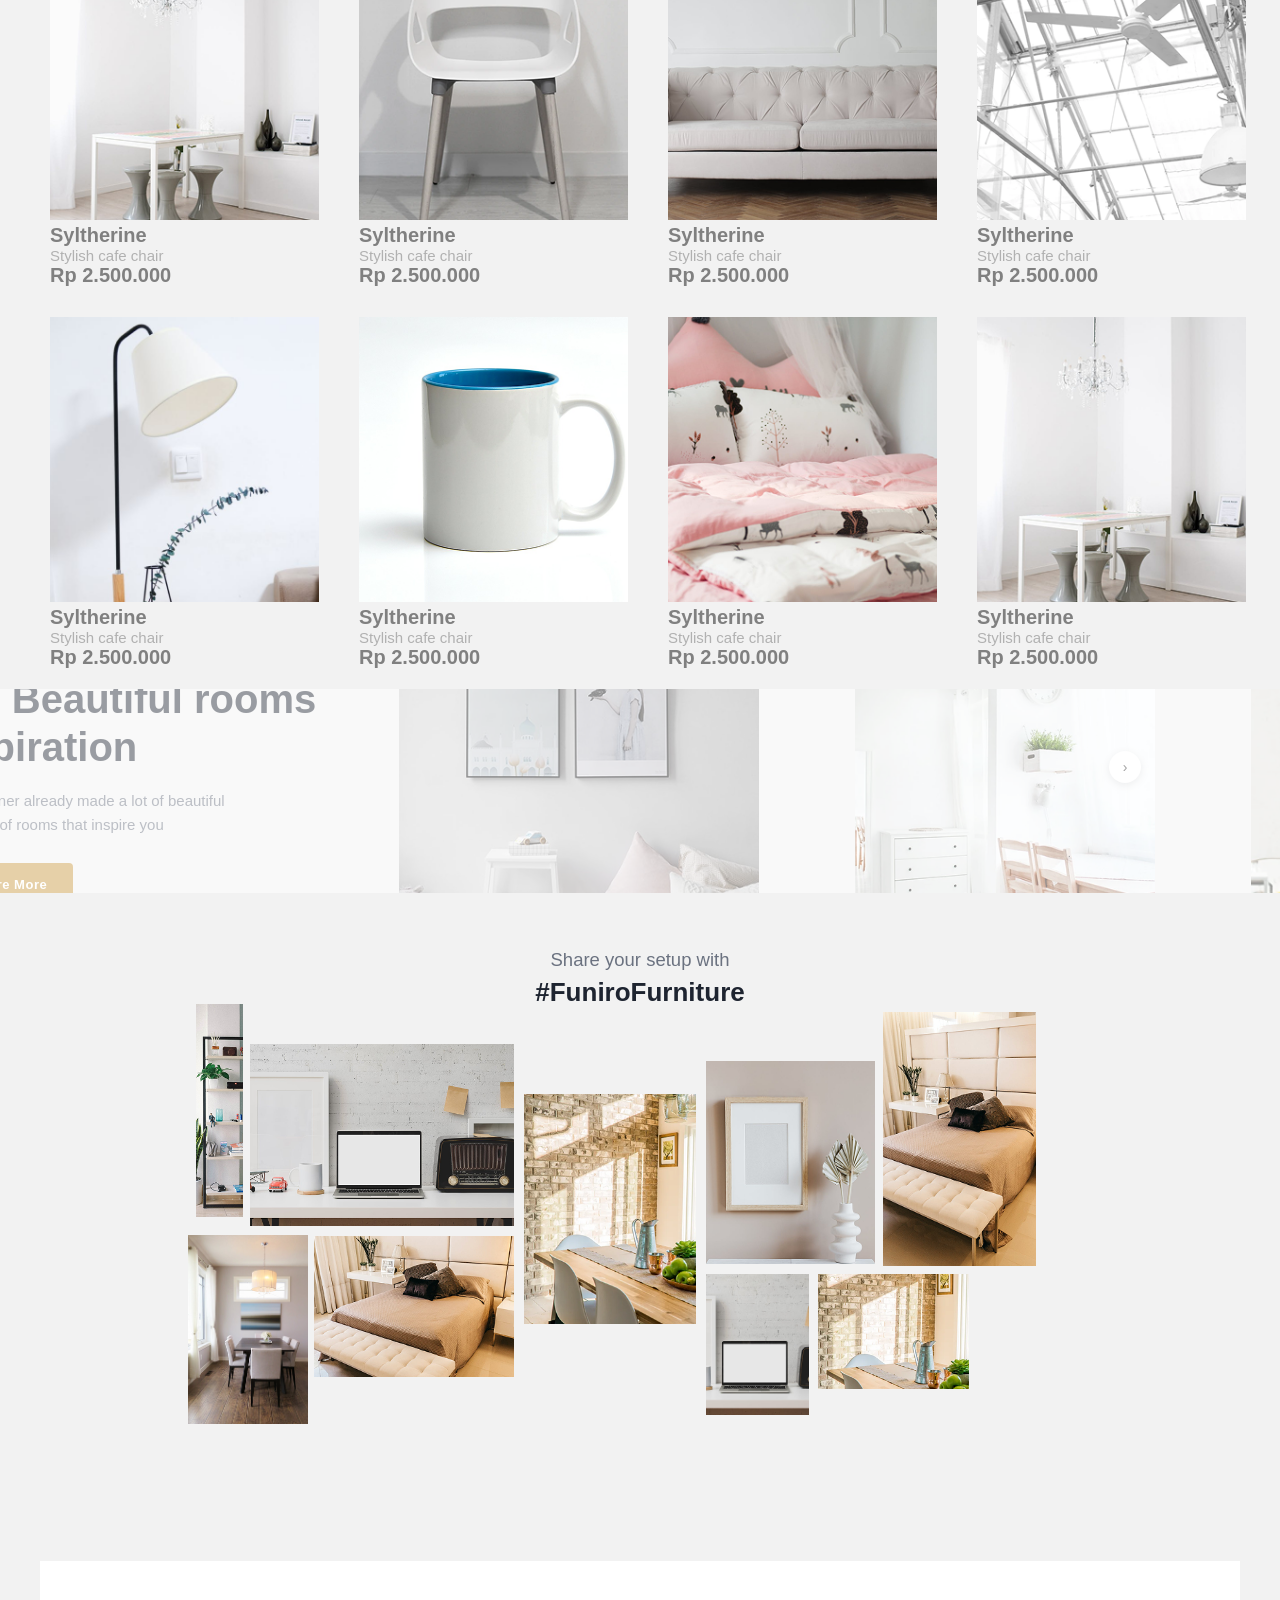
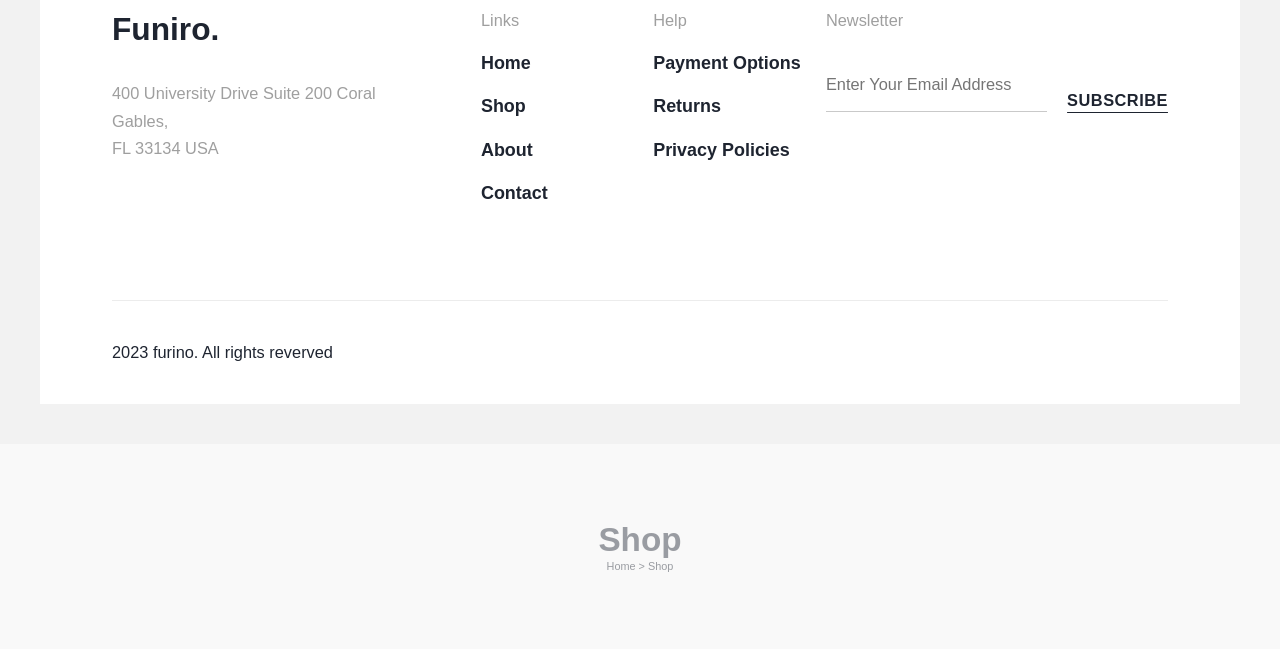
==== commit 81018c0a: "shop page done" ====
--- a/index.html
+++ b/index.html
@@ -31,7 +31,7 @@
     <div class="nav-links" id="navLinks">
       <ul>
         <li><a href="#">home</a></li>
-        <li><a href="#">shop</a></li>
+        <li><a href="shop.html">shop</a></li>
         <li><a href="#">About</a></li>
         <li><a href="#">contact</a></li>
       </ul>
@@ -70,7 +70,7 @@
 
 
     <div class="card-grid">
-      <!-- Row 1: 2 images -->
+      <!-- Row 1: 2 images-->
       <div class="card">
         <div class="card-img">
           <img src="./Assets/img/image 106.png" alt="Dining" class="default">
@@ -286,6 +286,16 @@
 
 
 
+<!-- hero-section -->
+<section class="hero">
+    <div class="hero-text">
+      <h1>Shop</h1>
+      <div class="crumb">Home &gt; Shop</div>
+    </div>
+  </section>
+
+
+
 
       <script src="./js/script.js"></script>
 </body>
--- a/CSS/style.css
+++ b/CSS/style.css
@@ -757,5 +757,71 @@
     font-size: 1.55cqw;
     color: #1e2430;
   }
-
-  
+ /* shop */
+ /* nav-bar */
+
+
+
+/* ============ HERO ============ */
+  .hero {
+    position: relative;
+    height: 16cqw;
+    min-height: 90px;
+    background: url('https://images.unsplash.com/photo-1616486338812-3dadae4b4ace?w=1200&q=80') center/cover;
+    display: flex;
+    align-items: center;
+    justify-content: center;
+  }
+  .hero::after {
+    content: "";
+    position: absolute;
+    inset: 0;
+    background: rgba(255,255,255,0.55);
+  }
+  .hero-text { position: relative; text-align: center; }
+  .hero-text h1 { font-size: 2.6cqw; font-weight: 600; color: #1e2430; }
+  .hero-text .crumb { font-size: 0.85cqw; color: #1e2430; margin-top: 0.5%; }
+
+  /* ============ TOOLBAR ============ */
+  .toolbar {
+    background: #f9f1e7;
+    display: flex;
+    align-items: center;
+    justify-content: space-between;
+    padding: 1.1% 5.6%;
+    font-size: 0.95cqw;
+    color: #1e2430;
+  }
+  .toolbar-left { display: flex; align-items: center; gap: 1.4%; }
+  .toolbar-left .sep { width: 1px; height: 1.6cqw; background: #9f9f9f; }
+  .toolbar-left .crumb-muted { color: #6b7280; }
+  .toolbar-right { display: flex; align-items: center; gap: 1.4%; }
+  .toolbar-right .box {
+    background: #fff; border: none; padding: 0.5% 1.2%;
+    font-size: 0.95cqw; color: #1e2430; font-weight: 500;
+  }
+
+  /* ============ PAGINATION ============ */
+  .pagination {
+    display: flex; justify-content: center; gap: 1%;
+    padding: 0 0 3.5%;
+  }
+  .pagination button {
+    border: none; font-size: 0.95cqw; font-weight: 600;
+    width: 2.6cqw; height: 2.6cqw; min-width: 26px; min-height: 26px;
+    background: #f9f1e7; color: #1e2430; cursor: pointer;
+  }
+  .pagination button.active { background: #B88E2F; color: #fff; }
+  .pagination button.next { width: auto; padding: 0 1.4%; }
+
+  /* ============ FEATURES BAR ============ */
+  .features {
+    background: #f9f1e7;
+    display: grid;
+    grid-template-columns: repeat(4, 1fr);
+    padding: 3% 8%;
+  }
+  .feature-item { display: flex; align-items: center; gap: 4%; }
+  .feature-item svg { width: 3cqw; min-width: 28px; height: auto; flex-shrink: 0; }
+  .feature-item h4 { font-size: 1.15cqw; font-weight: 600; color: #1e2430; }
+  .feature-item p { font-size: 0.85cqw; color: #898989; margin-top: 2%; }
--- a/CSS/media.css
+++ b/CSS/media.css
@@ -599,6 +599,20 @@
   
 
 
+  /* Tablet: 768px - 1023px */
+  @media (max-width: 1023px) and (min-width: 768px) {
+    .navbar, .toolbar, .products { padding-left: 4%; padding-right: 4%; }
+  }
+
+  /* Mobile large: 601px - 767px */
+  @media (max-width: 767px) and (min-width: 601px) {
+    .navbar, .toolbar, .products { padding-left: 3%; padding-right: 3%; }
+  }
+
+  /* Mobile small: 100px - 600px */
+  @media (max-width: 600px) and (min-width: 100px) {
+    .navbar, .toolbar, .products { padding-left: 2.5%; padding-right: 2.5%; }
+  }
 
 
 
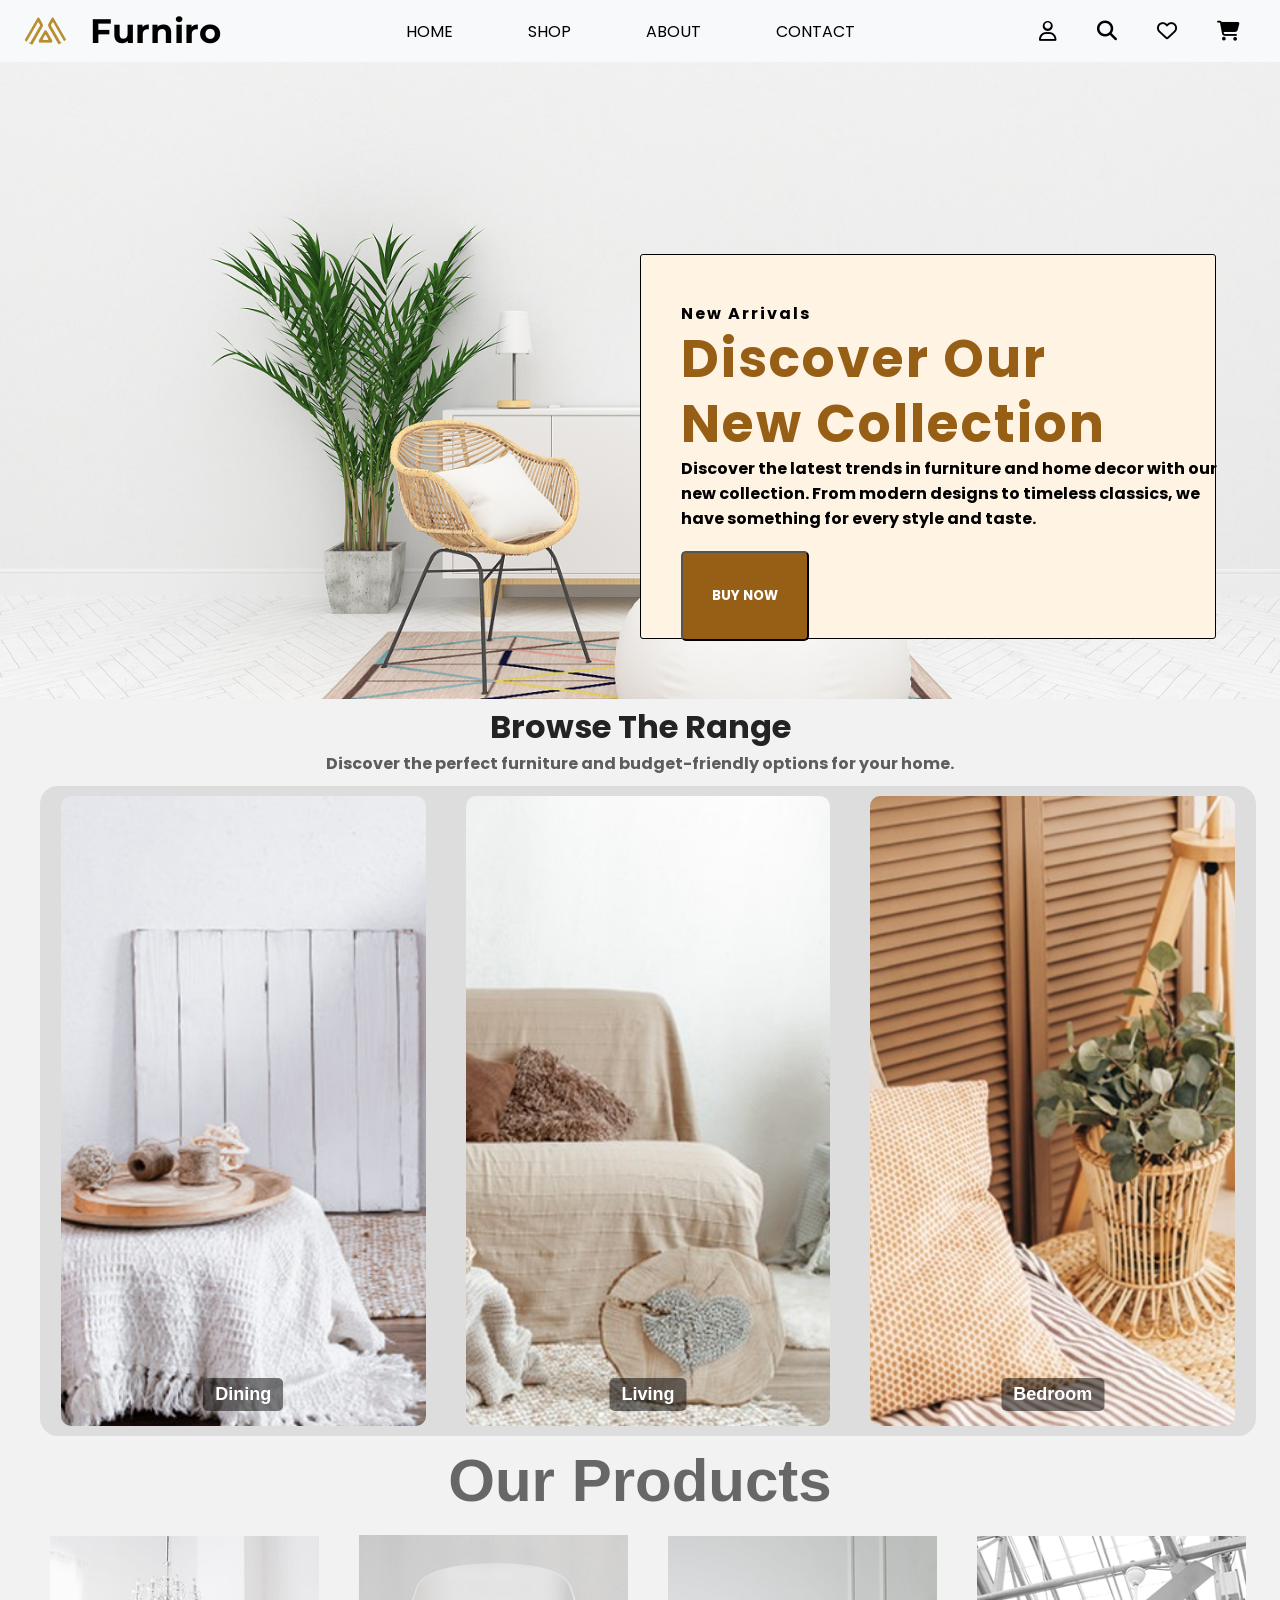
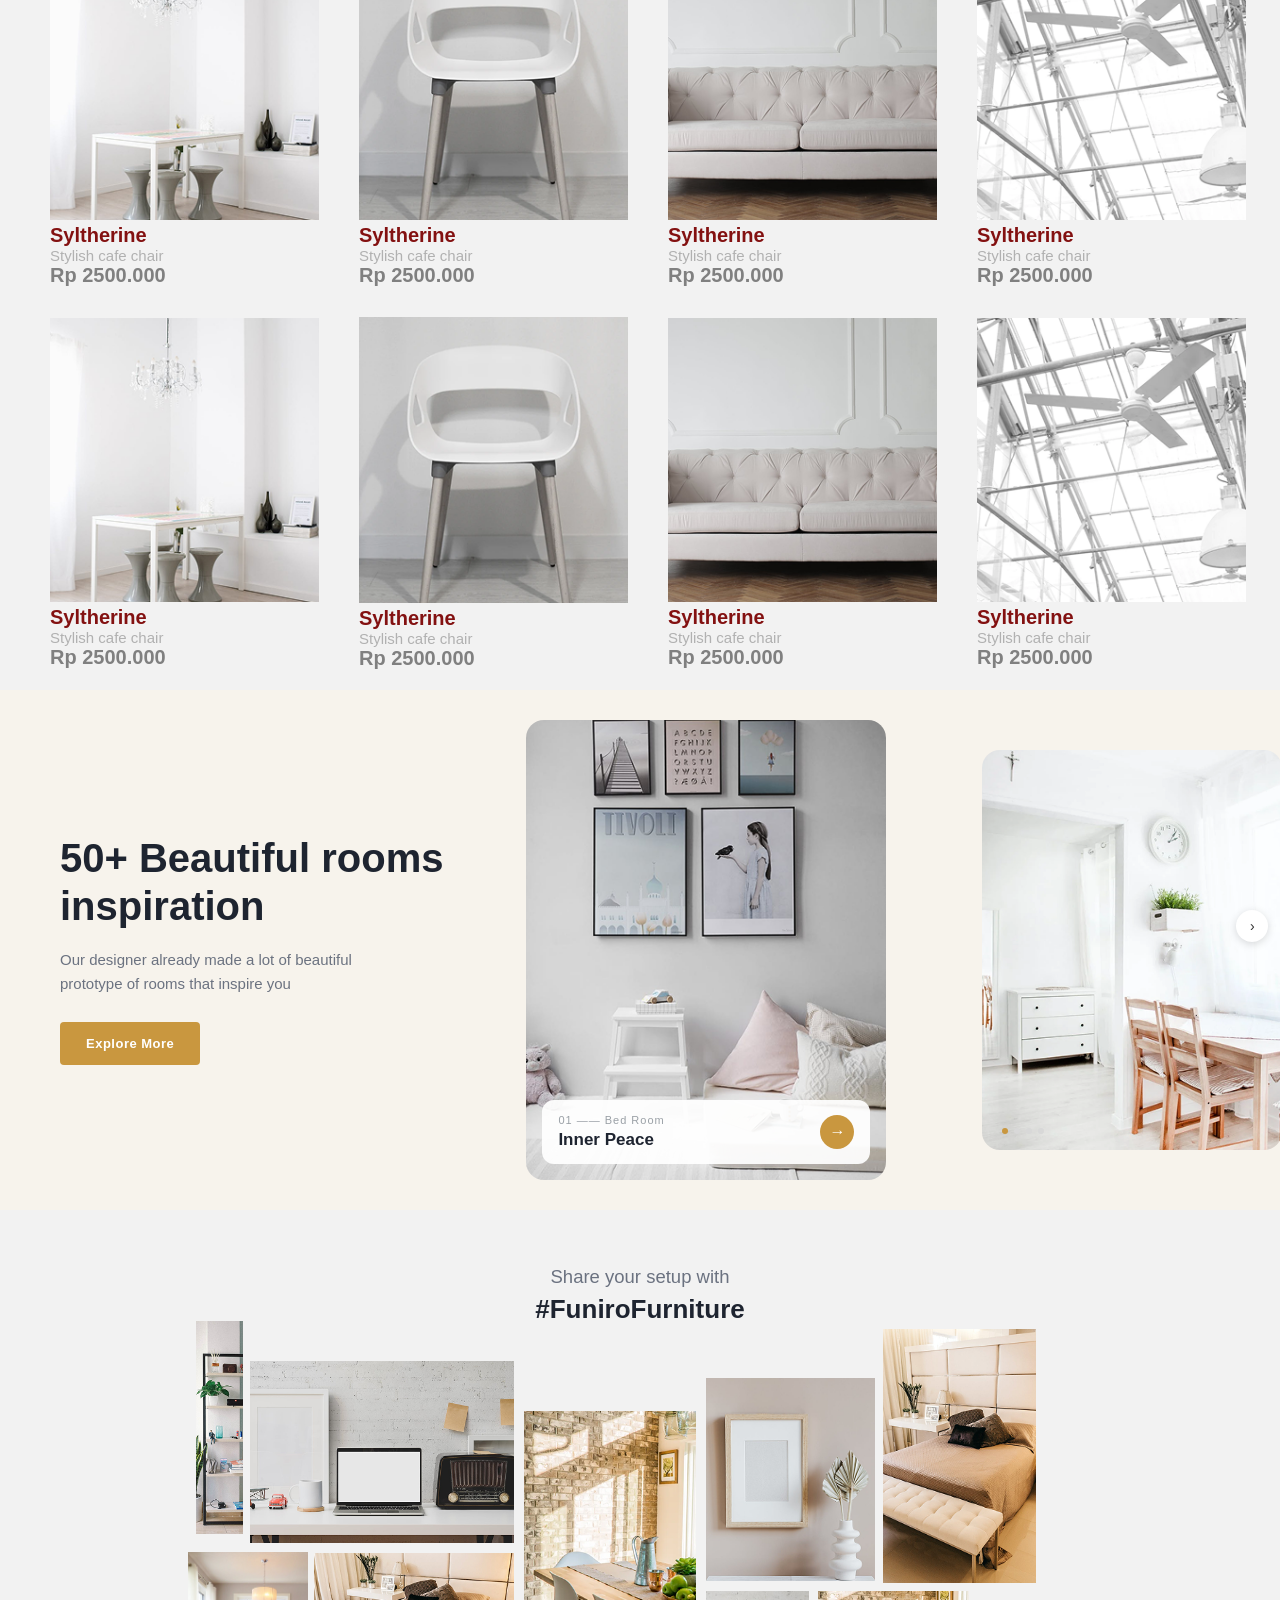
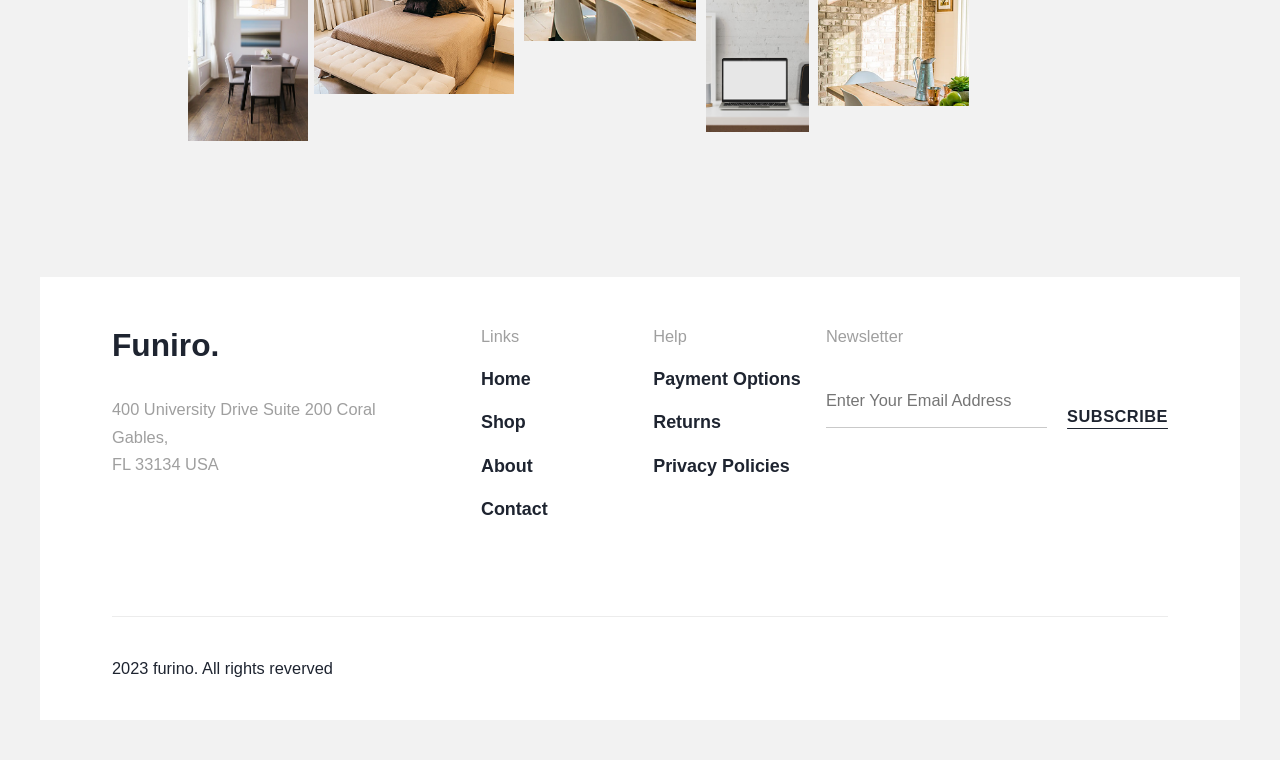
==== commit cfc1b856: "link done" ====
--- a/index.html
+++ b/index.html
@@ -101,66 +101,82 @@
         <div class="product-card">
           <div class="our-product-imgg">
             <img src="./Assets/img/image 1.png" alt="">
-            <h3>Syltherine</h3>
-            <p>Stylish cafe chair</p>
-            <h4>Rp 2.500.000</h4>
+            <a href="./single-produc.html">
+            <h3>Syltherine</h3>
+            <p>Stylish cafe chair</p>
+            <h4>Rp 2500.000</h4>
+            </a>
             <button>Add to Cart</button>
           </div>
 
           <div class="our-product-imgg">
             <img src="./Assets/img/image 2.png" alt="">
-            <h3>Syltherine</h3>
-            <p>Stylish cafe chair</p>
-            <h4>Rp 2.500.000</h4>
+        <a href="./single-produc.html">
+            <h3>Syltherine</h3>
+            <p>Stylish cafe chair</p>
+            <h4>Rp 2500.000</h4>
+            </a>
             <button>Add to Cart</button>
           </div>
 
           <div class="our-product-imgg">
             <img src="./Assets/img/image 3.png" alt="">
-            <h3>Syltherine</h3>
-            <p>Stylish cafe chair</p>
-            <h4>Rp 2.500.000</h4>
+           <a href="./single-produc.html">
+            <h3>Syltherine</h3>
+            <p>Stylish cafe chair</p>
+            <h4>Rp 2500.000</h4>
+            </a>
             <button>Add to Cart</button>
           </div>
           <div class="our-product-imgg">
             <img src="./Assets/img/image 4.png" alt="">
-            <h3>Syltherine</h3>
-            <p>Stylish cafe chair</p>
-            <h4>Rp 2.500.000</h4>
-            <button>Add to Cart</button>
-          </div>
-
-        </div>
-
-        <div class="product-card">
-          <div class="our-product-imgg">
-            <img src="./Assets/img/Image 5.png" alt="">
-            <h3>Syltherine</h3>
-            <p>Stylish cafe chair</p>
-            <h4>Rp 2.500.000</h4>
-            <button>Add to Cart</button>
-          </div>
-
-          <div class="our-product-imgg">
-            <img src="./Assets/img/image 6.png" alt="">
-            <h3>Syltherine</h3>
-            <p>Stylish cafe chair</p>
-            <h4>Rp 2.500.000</h4>
-            <button>Add to Cart</button>
-          </div>
-
-          <div class="our-product-imgg">
-            <img src="./Assets/img/image 7.png" alt="">
-            <h3>Syltherine</h3>
-            <p>Stylish cafe chair</p>
-            <h4>Rp 2.500.000</h4>
-            <button>Add to Cart</button>
-          </div>
+           <a href="./single-produc.html">
+            <h3>Syltherine</h3>
+            <p>Stylish cafe chair</p>
+            <h4>Rp 2500.000</h4>
+            </a>
+            <button>Add to Cart</button>
+          </div>
+
+        </div>
+
+         <div class="product-card">
           <div class="our-product-imgg">
             <img src="./Assets/img/image 1.png" alt="">
-            <h3>Syltherine</h3>
-            <p>Stylish cafe chair</p>
-            <h4>Rp 2.500.000</h4>
+            <a href="./single-produc.html">
+            <h3>Syltherine</h3>
+            <p>Stylish cafe chair</p>
+            <h4>Rp 2500.000</h4>
+            </a>
+            <button>Add to Cart</button>
+          </div>
+
+          <div class="our-product-imgg">
+            <img src="./Assets/img/image 2.png" alt="">
+        <a href="./single-produc.html">
+            <h3>Syltherine</h3>
+            <p>Stylish cafe chair</p>
+            <h4>Rp 2500.000</h4>
+            </a>
+            <button>Add to Cart</button>
+          </div>
+
+          <div class="our-product-imgg">
+            <img src="./Assets/img/image 3.png" alt="">
+           <a href="./single-produc.html">
+            <h3>Syltherine</h3>
+            <p>Stylish cafe chair</p>
+            <h4>Rp 2500.000</h4>
+            </a>
+            <button>Add to Cart</button>
+          </div>
+          <div class="our-product-imgg">
+            <img src="./Assets/img/image 4.png" alt="">
+           <a href="./single-produc.html">
+            <h3>Syltherine</h3>
+            <p>Stylish cafe chair</p>
+            <h4>Rp 2500.000</h4>
+            </a>
             <button>Add to Cart</button>
           </div>
 
@@ -169,7 +185,6 @@
 
       </div>
       <!-- insperation -->
-
 <section class="hero">
   <div class="hero-left">
     <h1>50+ Beautiful rooms inspiration</h1>
@@ -204,7 +219,9 @@
       <img src="./Assets/img/Rectangle 26.png" alt="Next room">
     </div>
 
-    <div class="side-panel"></div>
+    <div class="side-panel">
+      
+    </div>
   </div>
 </section>
 
@@ -236,7 +253,6 @@
 
 <div class="section-outer">
   <div class="footer-wrap">
-
     <div class="footer-row">
       <div class="col-brand">
         <div class="logo">Funiro.</div>
@@ -283,20 +299,6 @@
   </div>
 </div>
 <!-- home page done -->
-
-
-
-<!-- hero-section -->
-<section class="hero">
-    <div class="hero-text">
-      <h1>Shop</h1>
-      <div class="crumb">Home &gt; Shop</div>
-    </div>
-  </section>
-
-
-
-
       <script src="./js/script.js"></script>
 </body>
 
--- a/CSS/style.css
+++ b/CSS/style.css
@@ -126,9 +126,6 @@
   width: 561px;
   height: 344px;
   border: none;
-  /* background-color: #462b08; */
-
-  /* background-color: #a16b24; */
 }
 .nav-bar-text1 h6 {
   font-family: "Poppins", sans-serif;
@@ -163,7 +160,7 @@
   cursor: pointer;
 }
 
-/* range */
+/* <<<<<<<<<<<<<<<<<<<<<<<=============range==========================>>>>>>>>>*/
 
 .range-text h1 {
   font-family: "Poppins", sans-serif;
@@ -234,14 +231,14 @@
   background: rgba(0, 0, 0, 0.5);
   padding: 6px 12px;
   border-radius: 5px;
-  z-index: 2; /* caption ko upar lane ke liye */
-}
-/* our product */
+  z-index: 2; 
+}
+/* <<<<<<<<<<<<<=============================our product=============>>>>>>>>>>>>>>>*/
 .our-product-title {
   text-align: center;
   font-size: 40px;
   color: #686767;
-  /* background-color: #975f15; */
+
 }
 
 .product-card {
@@ -259,13 +256,14 @@
   width: 100%;
   border: 10px;
 }
-.our-product-imgg h3 {
+.our-product-imgg  h3 {
   font-size: 20px;
-  color: gray;
+  color: rgb(131, 17, 17);
 }
 .our-product-imgg h4 {
   font-size: 20px;
   color: gray;
+  text-decoration: none;
 }
 .our-product-imgg p {
   font-size: 15px;
@@ -276,9 +274,14 @@
   overflow: hidden;
   padding: 10px;
 }
+.our-product-imgg a {
+  text-decoration: none;
+  color: inherit;
+  display: block;
+}
 
 /* Hover background overlay */
-.our-product-imgg::before {
+.our-product-imgg img::before {
   content: "";
   position: absolute;
   top: 0;
@@ -289,11 +292,14 @@
   opacity: 0;
   transition: opacity 0.4s ease;
   z-index: 1;
+} a h3{
+  text-decoration: none;
 }
 
 .our-product-imgg:hover::before {
   opacity: 0.6; /* halki transparency */
 }
+
 
 /* Button style */
 .our-product-imgg button {
@@ -318,265 +324,6 @@
 .our-product-imgg:hover button {
   opacity: 1;
 }
-.insp {
-  display: flex;
-  flex-direction: column; /* text upar, images neeche */
-  align-items: center;
-  width: 95vw;
-  margin: 20px auto;
-}
-
-.insp-text {
-  width: 100%;
-  margin: 20px auto;
-  text-align: center;
-  background-color: #975f15;
-  color: #fff;
-  padding: 20px;
-}
-
-.insp-images-row {
-  display: flex;
-  flex-direction: row;
-  justify-content: center;
-  align-items: center;
-  flex-wrap: nowrap;
-  overflow-x: auto;
-  width: 100%;
-  margin-top: 20px;
-}
-
-.insp-img {
-  flex: 0 0 auto;
-  margin: 0 10px;
-  position: relative;
-}
-
-.insp-img img {
-  width: 220px;
-  height: auto;
-  border: 2px solid #777;
-}
-
-.arrow {
-  flex: 0 0 auto;
-  font-size: 22px;
-  background-color: #975f15;
-  padding: 10px;
-  border: 2px solid gray;
-  color: #fff;
-  margin-left: 10px;
-}
-
-.indicator {
-  margin: 15px auto;
-  width: 140px;
-  display: flex;
-  justify-content: space-around;
-}
-
-.step {
-  width: 10px;
-  height: 10px;
-  border-radius: 50%;
-  background: rgba(128,128,128,0.4);
-}
-.step.active { background: brown; border: 1px solid yellow; }
-  
-
-style>
-  * { margin: 0; padding: 0; box-sizing: border-box; }
-
-  body {
-    font-family: 'Segoe UI', Arial, sans-serif;
-    background: #f7f3ec;
-  }
-
-  .hero {
-    display: flex;
-    align-items: center;
-    min-height: 520px;
-    background: #f7f3ec;
-    overflow: hidden;
-  }
-
-  /* ---------- LEFT TEXT SIDE ---------- */
-  .hero-left {
-    flex: 0 0 38%;
-    padding: 40px 30px 40px 60px;
-  }
-
-  .hero-left h1 {
-    font-size: 40px;
-    line-height: 1.2;
-    font-weight: 700;
-    color: #1e2430;
-    margin-bottom: 18px;
-  }
-
-  .hero-left p {
-    font-size: 15px;
-    line-height: 1.6;
-    color: #6b7280;
-    max-width: 340px;
-    margin-bottom: 26px;
-  }
-
-  .explore-btn {
-    display: inline-block;
-    background: #c9973f;
-    color: #fff;
-    font-size: 13px;
-    font-weight: 600;
-    letter-spacing: 0.5px;
-    padding: 14px 26px;
-    border: none;
-    border-radius: 4px;
-    cursor: pointer;
-    text-decoration: none;
-  }
-
-  .explore-btn:hover {
-    background: #b3843a;
-  }
-
-  /* ---------- RIGHT GALLERY SIDE ---------- */
-  .hero-right {
-    flex: 1;
-    display: flex;
-    align-items: center;
-    gap: 16px;
-    position: relative;
-    padding-right: 0;
-  }
-
-  .card {
-    position: relative;
-    border-radius: 18px;
-    overflow: hidden;
-    flex-shrink: 0;
-    background: #ddd;
-  }
-
-  .card img {
-    display: block;
-    width: 100%;
-    height: 100%;
-    object-fit: cover;
-  }
-
-  /* Card 1 - main featured card */
-  .card-main {
-    width: 360px;
-    height: 460px;
-  }
-
-  .card-overlay {
-    position: absolute;
-    left: 16px;
-    right: 16px;
-    bottom: 16px;
-    background: rgba(255,255,255,0.92);
-    border-radius: 12px;
-    padding: 14px 16px;
-    display: flex;
-    align-items: center;
-    justify-content: space-between;
-  }
-
-  .card-overlay .label {
-    font-size: 11px;
-    color: #9aa0a6;
-    letter-spacing: 1px;
-    margin-bottom: 4px;
-  }
-
-  .card-overlay .title {
-    font-size: 17px;
-    font-weight: 700;
-    color: #1e2430;
-  }
-
-  .overlay-arrow {
-    width: 34px;
-    height: 34px;
-    border-radius: 50%;
-    background: #c9973f;
-    display: flex;
-    align-items: center;
-    justify-content: center;
-    color: #fff;
-    font-size: 16px;
-    flex-shrink: 0;
-  }
-
-  /* Card 2 - secondary card */
-  .card-secondary {
-    width: 300px;
-    height: 400px;
-  }
-
-  .nav-arrow {
-    position: absolute;
-    top: 40%;
-    right: 14px;
-    width: 32px;
-    height: 32px;
-    border-radius: 50%;
-    background: #fff;
-    box-shadow: 0 2px 8px rgba(0,0,0,0.15);
-    display: flex;
-    align-items: center;
-    justify-content: center;
-    font-size: 14px;
-    color: #333;
-  }
-
-  .dots {
-    position: absolute;
-    left: 20px;
-    bottom: 16px;
-    display: flex;
-    gap: 6px;
-  }
-
-  .dots span {
-    width: 6px;
-    height: 6px;
-    border-radius: 50%;
-    background: #d8d8d8;
-  }
-
-  .dots span.active {
-    background: #c9973f;
-  }
-
-  /* Card 3 - sliver of next card */
-  .card-sliver {
-    width: 60px;
-    height: 380px;
-    flex-shrink: 0;
-    border-radius: 18px 0 0 18px;
-    overflow: hidden;
-  }
-
-  /* far right muted panel */
-  .side-panel {
-    width: 40px;
-    align-self: stretch;
-    background: #eceae6;
-    flex-shrink: 0;
-  }
-
-  
-
-
-  * { margin: 0; padding: 0; box-sizing: border-box; }
-
-  body {
-    font-family: 'Segoe UI', Arial, sans-serif;
-    background: #ffffff;
-  }
 
   .section-outer {
     width: 100%;
@@ -624,7 +371,7 @@
     position: absolute;
     object-fit: cover;
     display: block;
-  }
+  } 
 
   /* ---- exact positions/sizes taken from the original design (in %) ---- */
   .p-shelf   { left: 5.64%;  top: 12.89%; width: 4.66%;  height: 38.92%; }
@@ -762,25 +509,185 @@
 
 
 
-/* ============ HERO ============ */
+/* <<<<<<<<<<<<<<<<<<<<<<<<<<<<<============ HERO ============>>>>>>>>>>>>>>>>>>> */
+
   .hero {
+    display: flex;
+    align-items: center;
+    min-height: 520px;
+    background: #f7f3ec;
+    overflow: hidden;
+  }
+
+  /* ---------- LEFT TEXT SIDE ---------- */
+  .hero-left {
+    flex: 0 0 38%;
+    padding: 40px 30px 40px 60px;
+  }
+
+  .hero-left h1 {
+    font-size: 40px;
+    line-height: 1.2;
+    font-weight: 700;
+    color: #1e2430;
+    margin-bottom: 18px;
+  }
+
+  .hero-left p {
+    font-size: 15px;
+    line-height: 1.6;
+    color: #6b7280;
+    max-width: 340px;
+    margin-bottom: 26px;
+  }
+
+  .explore-btn {
+    display: inline-block;
+    background: #c9973f;
+    color: #fff;
+    font-size: 13px;
+    font-weight: 600;
+    letter-spacing: 0.5px;
+    padding: 14px 26px;
+    border: none;
+    border-radius: 4px;
+    cursor: pointer;
+    text-decoration: none;
+  }
+
+  .explore-btn:hover {
+    background: #b3843a;
+  }
+
+  /* ---------- RIGHT GALLERY SIDE ---------- */
+  .hero-right {
+    flex: 1;
+    display: flex;
+    align-items: center;
+    gap: 16px;
     position: relative;
-    height: 16cqw;
-    min-height: 90px;
-    background: url('https://images.unsplash.com/photo-1616486338812-3dadae4b4ace?w=1200&q=80') center/cover;
+    padding-right: 0;
+  }
+
+  .card {
+    position: relative;
+    border-radius: 18px;
+    overflow: hidden;
+    flex-shrink: 0;
+    background: #ddd;
+  }
+
+  .card img {
+    display: block;
+    width: 100%;
+    height: 100%;
+    object-fit: cover;
+  }
+
+  /* Card 1 - main featured card */
+  .card-main {
+    width: 360px;
+    height: 460px;
+  }
+
+  .card-overlay {
+    position: absolute;
+    left: 16px;
+    right: 16px;
+    bottom: 16px;
+    background: rgba(255,255,255,0.92);
+    border-radius: 12px;
+    padding: 14px 16px;
+    display: flex;
+    align-items: center;
+    justify-content: space-between;
+  }
+
+  .card-overlay .label {
+    font-size: 11px;
+    color: #9aa0a6;
+    letter-spacing: 1px;
+    margin-bottom: 4px;
+  }
+
+  .card-overlay .title {
+    font-size: 17px;
+    font-weight: 700;
+    color: #1e2430;
+  }
+
+  .overlay-arrow {
+    width: 34px;
+    height: 34px;
+    border-radius: 50%;
+    background: #c9973f;
     display: flex;
     align-items: center;
     justify-content: center;
-  }
-  .hero::after {
-    content: "";
+    color: #fff;
+    font-size: 16px;
+    flex-shrink: 0;
+  }
+
+  /* Card 2 - secondary card */
+  .card-secondary {
+    width: 300px;
+    height: 400px;
+  }
+
+  .nav-arrow {
     position: absolute;
-    inset: 0;
-    background: rgba(255,255,255,0.55);
-  }
-  .hero-text { position: relative; text-align: center; }
-  .hero-text h1 { font-size: 2.6cqw; font-weight: 600; color: #1e2430; }
-  .hero-text .crumb { font-size: 0.85cqw; color: #1e2430; margin-top: 0.5%; }
+    top: 40%;
+    right: 14px;
+    width: 32px;
+    height: 32px;
+    border-radius: 50%;
+    background: #fff;
+    box-shadow: 0 2px 8px rgba(0,0,0,0.15);
+    display: flex;
+    align-items: center;
+    justify-content: center;
+    font-size: 14px;
+    color: #333;
+  }
+
+  .dots {
+    position: absolute;
+    left: 20px;
+    bottom: 16px;
+    display: flex;
+    gap: 6px;
+  }
+
+  .dots span {
+    width: 6px;
+    height: 6px;
+    border-radius: 50%;
+    background: #d8d8d8;
+  }
+
+  .dots span.active {
+    background: #c9973f;
+  }
+
+  /* Card 3 - sliver of next card */
+  .card-sliver {
+    width: 60px;
+    height: 380px;
+    flex-shrink: 0;
+    border-radius: 18px 0 0 18px;
+    overflow: hidden;
+  }
+
+  /* far right muted panel */
+  .side-panel {
+    width: 40px;
+    align-self: stretch;
+    background: #eceae6;
+    flex-shrink: 0;
+  }
+
+ 
 
   /* ============ TOOLBAR ============ */
   .toolbar {
@@ -824,4 +731,28 @@
   .feature-item { display: flex; align-items: center; gap: 4%; }
   .feature-item svg { width: 3cqw; min-width: 28px; height: auto; flex-shrink: 0; }
   .feature-item h4 { font-size: 1.15cqw; font-weight: 600; color: #1e2430; }
-  .feature-item p { font-size: 0.85cqw; color: #898989; margin-top: 2%; }+  .feature-item p { font-size: 0.85cqw; color: #898989; margin-top: 2%; }
+
+
+
+
+/* <<<<<<<<<<===========HERO 2 ======================>>>>>>>>>>>>>>> */
+
+.hero2 {
+    position: relative;
+    height: 16cqw;
+    min-height: 90px;
+    background: url('https://images.unsplash.com/photo-1616486338812-3dadae4b4ace?w=1200&q=80') center/cover;
+    display: flex;
+    align-items: center;
+    justify-content: center;
+  }
+  .hero2::after {
+    content: "";
+    position: absolute;
+    inset: 0;
+    background: rgba(255,255,255,0.55);
+  }
+  .hero2-text { position: relative; text-align: center; }
+  .hero2-text h1 { font-size: 2.6cqw; font-weight: 600; color: #1e2430; }
+  .hero2-text .crumb { font-size: 0.85cqw; color: #1e2430; margin-top: 0.5%; }
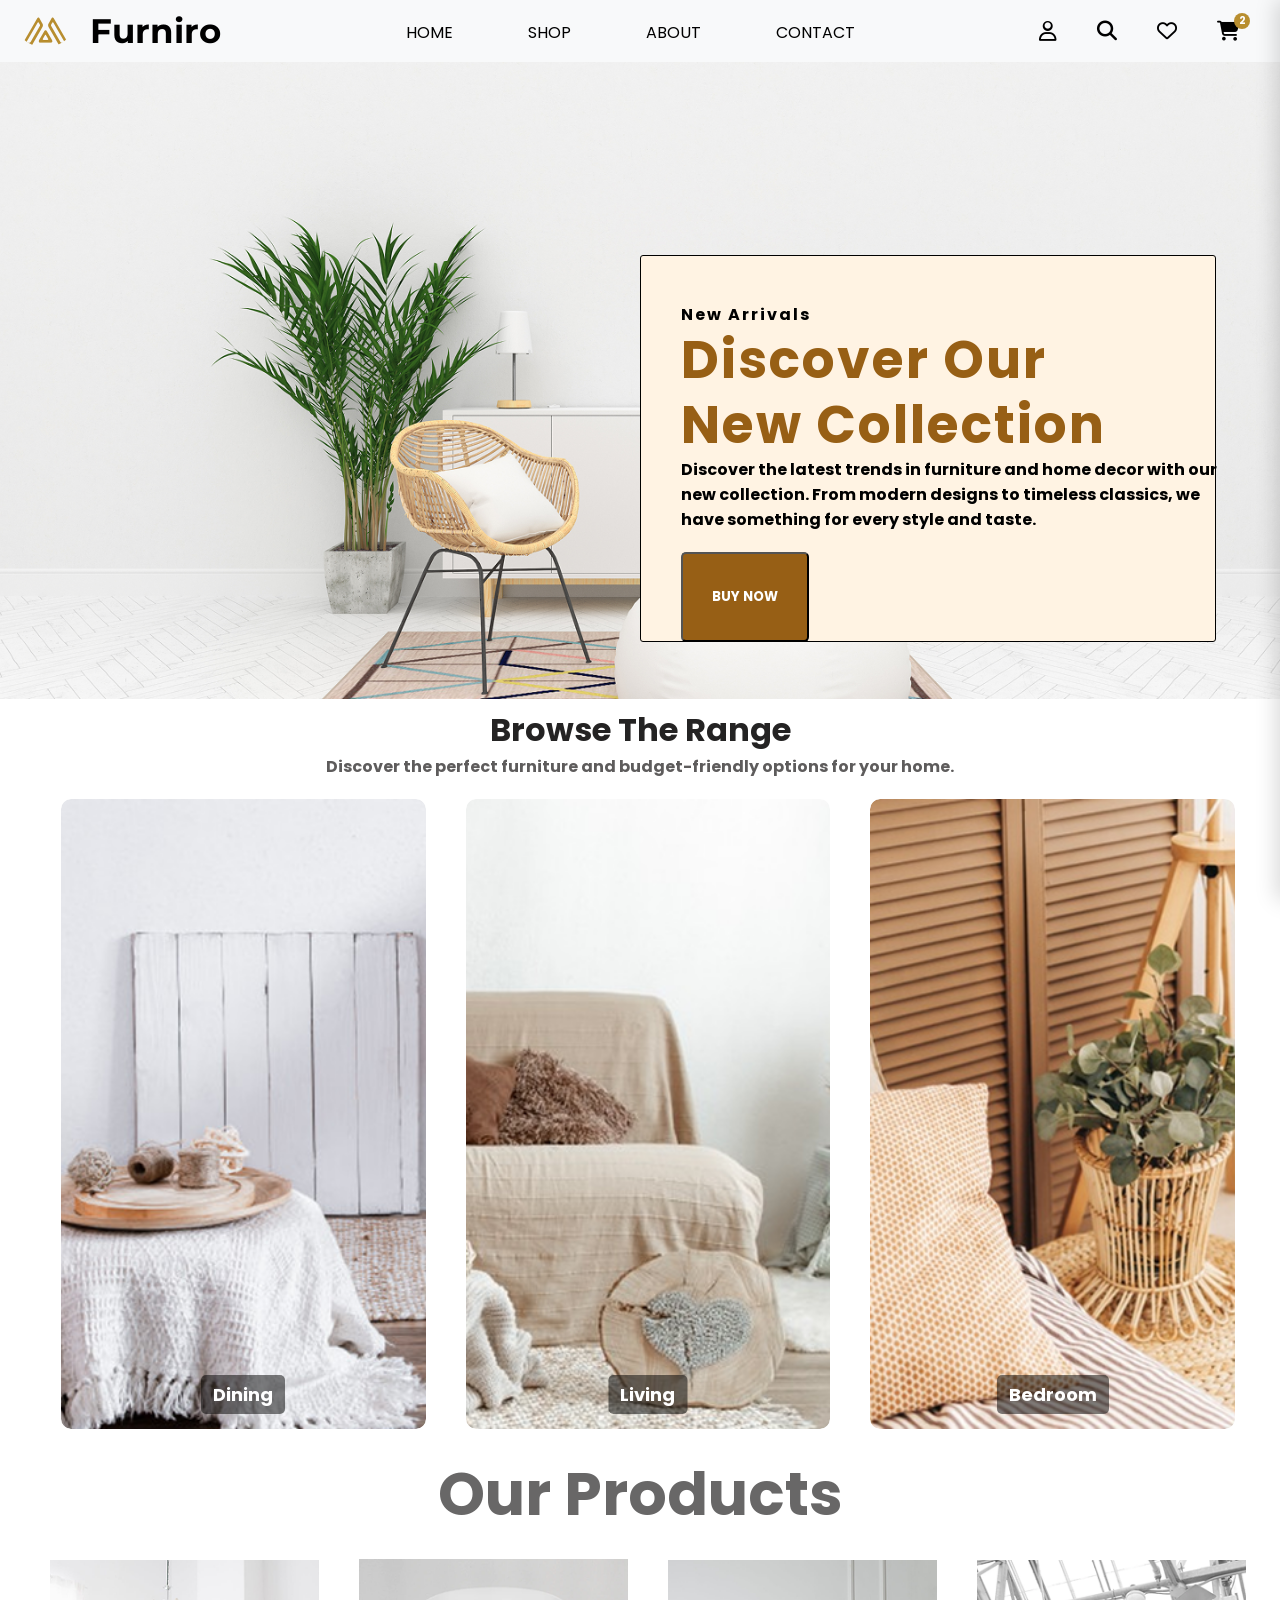
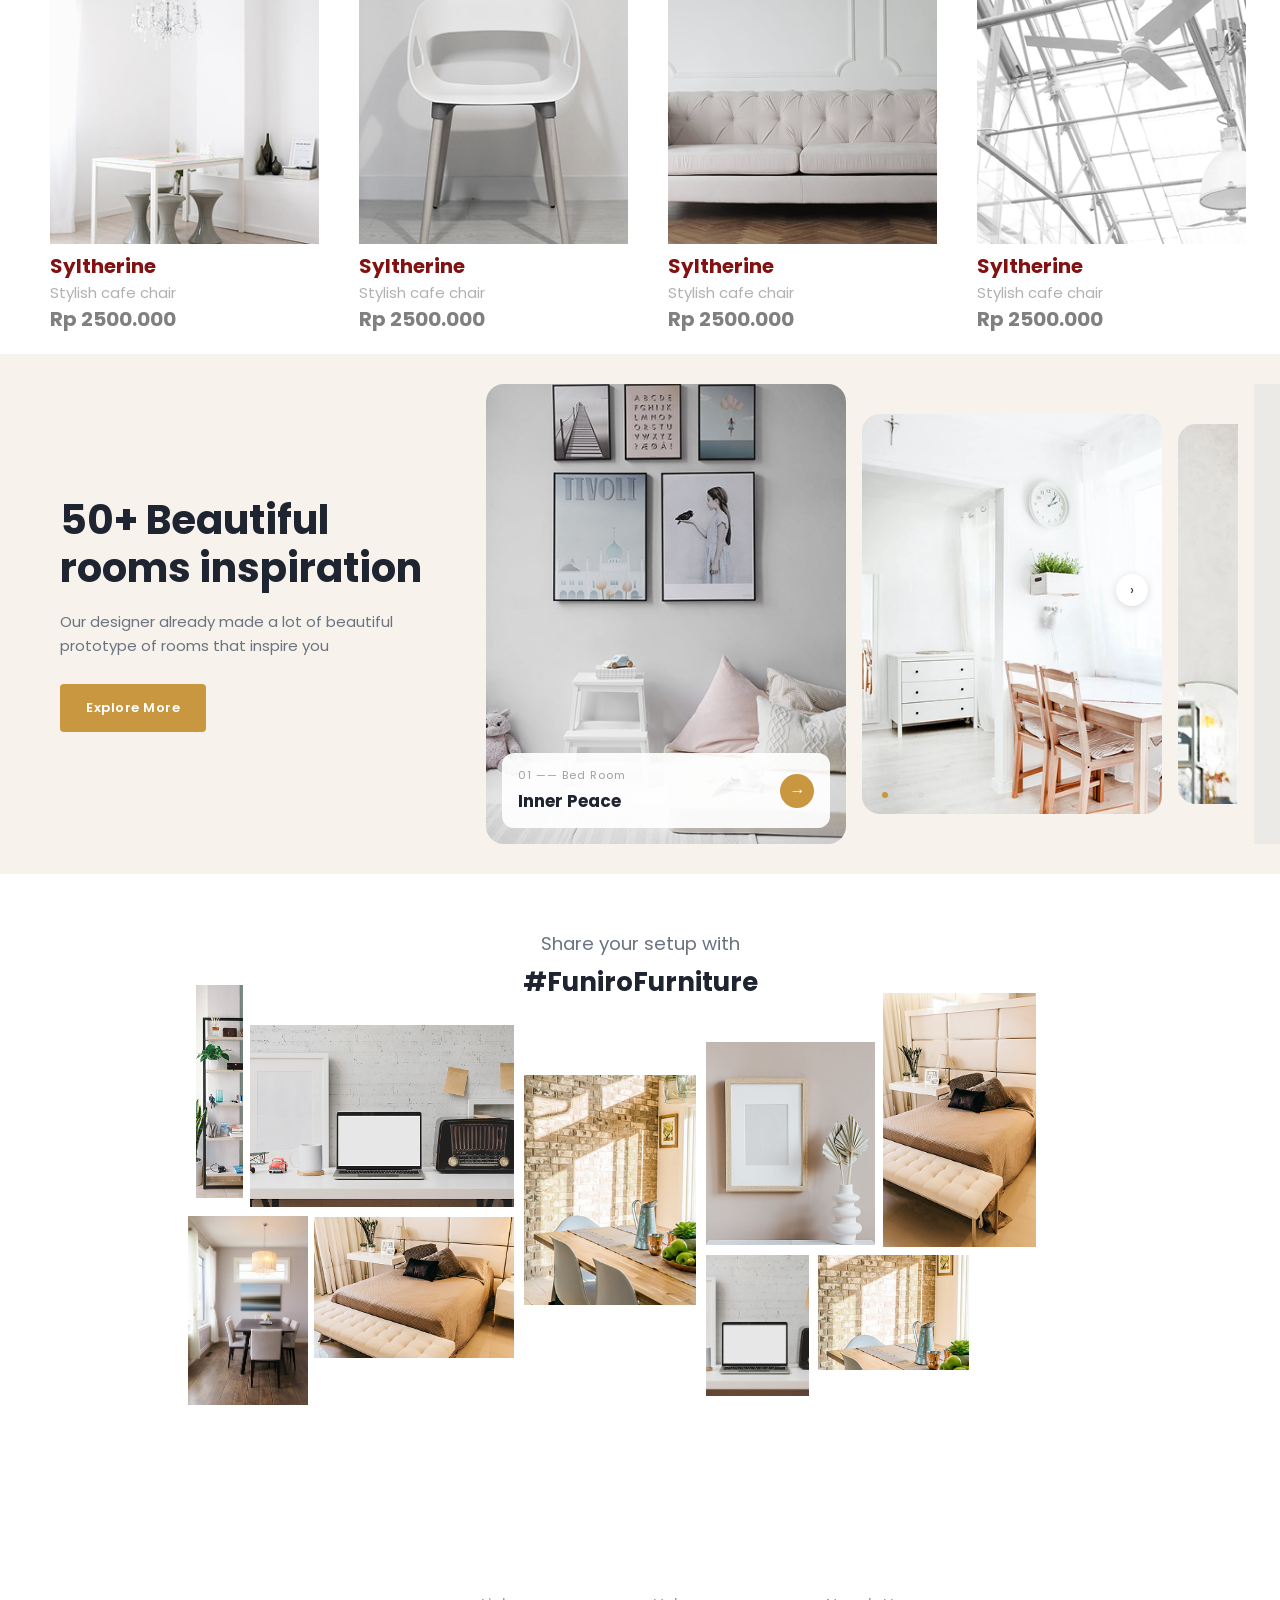
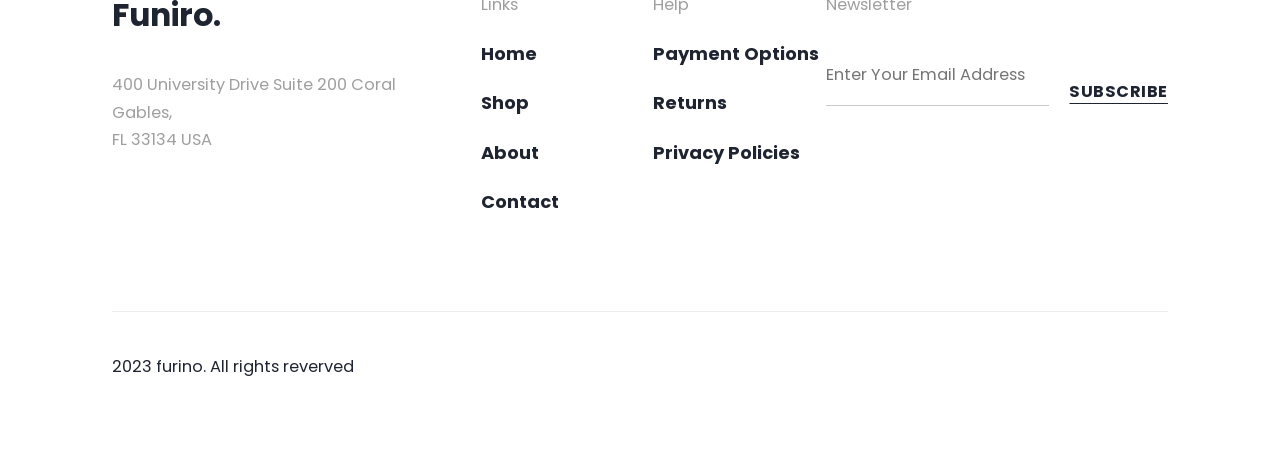
==== commit c9a7cc2e: "side card add" ====
--- a/index.html
+++ b/index.html
@@ -41,7 +41,10 @@
       <i class="fa-regular fa-user"></i>
       <i class="fa-solid fa-magnifying-glass"></i>
       <i class="fa-regular fa-heart"></i>
-      <i class="fa-solid fa-cart-shopping"></i>
+       <span class="cart-icon-wrap" id="cartToggle" role="button" aria-label="Open cart">
+        <i class="fa-solid fa-cart-shopping"></i>
+        <span class="cart-count-badge" id="cartCountBadge">2</span>
+      </span>
     </div>
 
   </header>
@@ -96,7 +99,7 @@
 
       <div class="our-product">
         <div class="our-product-title">
-          <h2>Our Products</h1>
+          <h2>Our Products</h2>
         </div>
         <div class="product-card">
           <div class="our-product-imgg">
@@ -140,47 +143,7 @@
 
         </div>
 
-         <div class="product-card">
-          <div class="our-product-imgg">
-            <img src="./Assets/img/image 1.png" alt="">
-            <a href="./single-produc.html">
-            <h3>Syltherine</h3>
-            <p>Stylish cafe chair</p>
-            <h4>Rp 2500.000</h4>
-            </a>
-            <button>Add to Cart</button>
-          </div>
-
-          <div class="our-product-imgg">
-            <img src="./Assets/img/image 2.png" alt="">
-        <a href="./single-produc.html">
-            <h3>Syltherine</h3>
-            <p>Stylish cafe chair</p>
-            <h4>Rp 2500.000</h4>
-            </a>
-            <button>Add to Cart</button>
-          </div>
-
-          <div class="our-product-imgg">
-            <img src="./Assets/img/image 3.png" alt="">
-           <a href="./single-produc.html">
-            <h3>Syltherine</h3>
-            <p>Stylish cafe chair</p>
-            <h4>Rp 2500.000</h4>
-            </a>
-            <button>Add to Cart</button>
-          </div>
-          <div class="our-product-imgg">
-            <img src="./Assets/img/image 4.png" alt="">
-           <a href="./single-produc.html">
-            <h3>Syltherine</h3>
-            <p>Stylish cafe chair</p>
-            <h4>Rp 2500.000</h4>
-            </a>
-            <button>Add to Cart</button>
-          </div>
-
-        </div>
+        
 
 
       </div>
@@ -193,7 +156,7 @@
   </div>
 
   <div class="hero-right">
-    <div class="card card-main">
+    <div class="hero-card hero-card-main">
       <img src="./Assets/img/image 1 (2).png" alt="Bed room inspiration">
       <div class="card-overlay">
         <div>
@@ -204,7 +167,7 @@
       </div>
     </div>
 
-    <div class="card card-secondary">
+    <div class="hero-card hero-card-secondary">
       <img src="./Assets/img/Rectangle 25.png" alt="Dining room inspiration">
       <div class="nav-arrow">&#8250;</div>
       <div class="dots">
@@ -215,7 +178,7 @@
       </div>
     </div>
 
-    <div class="card card-sliver">
+    <div class="hero-card hero-card-sliver">
       <img src="./Assets/img/Rectangle 26.png" alt="Next room">
     </div>
 
@@ -298,8 +261,53 @@
 
   </div>
 </div>
-<!-- home page done -->
-      <script src="./js/script.js"></script>
+
+<!-- CART OVERLAY & PANEL -->
+<div class="cart-overlay" id="cartOverlay"></div>
+<aside class="cart-panel" id="cartPanel">
+  <div class="cart-header">
+    <h3>Shopping Cart</h3>
+    <button class="cart-close" id="cartClose">&times;</button>
+  </div>
+
+  <div class="cart-items" id="cartItemsWrap">
+    <div class="cart-item" data-price="2500000">
+      <div class="cart-item-img">
+        <img src="./Assets/img/image 1.png" alt="Syltherine">
+      </div>
+      <div class="cart-item-info">
+        <h4>Syltherine</h4>
+        <div class="line">1 x <b>Rp 2.500.000</b></div>
+      </div>
+      <button class="cart-item-remove">&times;</button>
+    </div>
+
+    <div class="cart-item" data-price="2500000">
+      <div class="cart-item-img">
+        <img src="./Assets/img/image 2.png" alt="Leviosa">
+      </div>
+      <div class="cart-item-info">
+        <h4>Leviosa</h4>
+        <div class="line">1 x <b>Rp 2.500.000</b></div>
+      </div>
+      <button class="cart-item-remove">&times;</button>
+    </div>
+  </div>
+
+  <div class="cart-empty" id="cartEmpty">Your cart is empty</div>
+
+  <div class="cart-subtotal" id="cartSubtotal">
+    <span>Subtotal</span>
+    <b id="cartSubtotalValue">Rp 5.000.000</b>
+  </div>
+
+  <div class="cart-actions">
+    <button>Cart</button>
+    <button>Checkout</button>
+    <button>Comparison</button>
+  </div>
+</aside>
+<script src="./js/script.js"></script>
 </body>
 
 </html>
--- a/CSS/style.css
+++ b/CSS/style.css
@@ -1,9 +1,21 @@
+/* ============================================================
+   RESET (kept ONCE — pehle 3 jagah repeat ho raha tha)
+   ============================================================ */
 * {
   box-sizing: border-box;
   margin: 0;
   padding: 0;
 }
 
+body {
+  font-family: 'Poppins', 'Segoe UI', Arial, sans-serif;
+  background: #ffffff;
+  color: #333;
+}
+
+/* ============================================================
+   HEADER
+   ============================================================ */
 .header {
   background-color: #f8f9fa;
   border: #f8f9fa;
@@ -12,6 +24,7 @@
   padding: 10px 20px;
   justify-content: space-between;
   align-items: center;
+  position: static;
 }
 
 .header ul {
@@ -45,7 +58,6 @@
   border-radius: 50%;
 }
 
-/* name bar menu name */
 .header ul li a {
   font-size: 16px;
   font-weight: 400;
@@ -64,9 +76,7 @@
   width: 0;
   height: 2px;
   background-color: hsl(44, 88%, 66%);
-  transition:
-    width 0.3s ease,
-    left 0.3s ease;
+  transition: width 0.3s ease, left 0.3s ease;
 }
 
 .header ul li a:hover::after {
@@ -74,7 +84,6 @@
   left: 0;
 }
 
-/* icon */
 .icons-nav {
   display: flex;
   gap: 40px;
@@ -84,30 +93,52 @@
 
 .icons-nav i {
   font-size: 20px;
-  transition:
-    color 0.3s ease,
-    transform 0.3s ease;
+  transition: color 0.3s ease, transform 0.3s ease;
   cursor: pointer;
 }
 
-.icons-nav i:hover {
+.icons-nav i:not(.fa-cart-shopping):hover {
   color: hsl(44, 88%, 66%);
-  transform: scale(1.2);
-}
+  transform: scale(1.1);
+}
+
+.cart-icon-wrap {
+  position: relative;
+  display: inline-flex;
+  align-items: center;
+  justify-content: center;
+  cursor: pointer;
+  transition: color 0.3s ease;
+}
+
+.cart-icon-wrap:hover {
+  color: hsl(44, 88%, 66%);
+}
+
+.cart-icon-wrap i {
+  pointer-events: none;
+}
+
 .menu-toggle {
   display: none;
   font-size: 24px;
   cursor: pointer;
   padding: 20px;
 }
+
+/* ============================================================
+   NAV BANNER (hero image with text card)
+   ============================================================ */
 .nav-bar {
   position: relative;
 }
+
 .nav-bar img {
   width: 100%;
   height: 100%;
   background-color: #f8f9fa;
 }
+
 .nav-bar-text {
   position: absolute;
   left: 50%;
@@ -119,6 +150,7 @@
   border-color: #000000;
   background-color: #fff3e3;
 }
+
 .nav-bar-text1 {
   position: absolute;
   left: 7%;
@@ -127,6 +159,7 @@
   height: 344px;
   border: none;
 }
+
 .nav-bar-text1 h6 {
   font-family: "Poppins", sans-serif;
   font-weight: bold;
@@ -134,12 +167,14 @@
   letter-spacing: 2px;
   color: #000000;
 }
+
 .nav-bar-text1 p {
   font-family: "Poppins", sans-serif;
   font-weight: bold;
   font-size: 16px;
   color: #000000;
 }
+
 .nav-bar-text1 h1 {
   font-family: "Poppins", sans-serif;
   font-weight: bold;
@@ -148,6 +183,7 @@
   line-height: 65px;
   letter-spacing: 2px;
 }
+
 .nav-bar-text1 button {
   margin-top: 20px;
   background-color: #975f15;
@@ -160,8 +196,9 @@
   cursor: pointer;
 }
 
-/* <<<<<<<<<<<<<<<<<<<<<<<=============range==========================>>>>>>>>>*/
-
+/* ============================================================
+   RANGE SECTION (Dining / Living / Bedroom)
+   ============================================================ */
 .range-text h1 {
   font-family: "Poppins", sans-serif;
   font-weight: bold;
@@ -177,6 +214,8 @@
   text-align: center;
   color: #5e5c5c;
 }
+
+/* Row wrapper for the 3 range cards */
 .card {
   width: 95%;
   height: auto;
@@ -185,25 +224,15 @@
   align-items: center;
   margin: 10px 40px;
 }
-.card-img {
-  width: 30%;
-  height: 70vh;
-  margin: 10px 20px;
-}
-.card-img img {
-  width: 100%;
-  height: 100%;
-  border-radius: 10px;
-}
-.card-title {
-  text-align: center;
-}
+
+/* Individual card (hover image-crossfade) — single, final version */
 .card-img {
   position: relative;
   width: 30%;
   height: 70vh;
   margin: 10px 20px;
   overflow: hidden;
+  border-radius: 10px;
 }
 
 .card-img img {
@@ -213,13 +242,16 @@
   position: absolute;
   top: 0;
   left: 0;
+  object-fit: cover;
   opacity: 0;
   transition: opacity 0.6s ease;
+  pointer-events: none;
 }
 
 .card-img img.active {
   opacity: 1;
 }
+
 .card-title {
   position: absolute;
   bottom: 15px;
@@ -231,16 +263,19 @@
   background: rgba(0, 0, 0, 0.5);
   padding: 6px 12px;
   border-radius: 5px;
-  z-index: 2; 
-}
-/* <<<<<<<<<<<<<=============================our product=============>>>>>>>>>>>>>>>*/
+  z-index: 2;
+}
+
+/* ============================================================
+   OUR PRODUCTS (home page grid)
+   ============================================================ */
 .our-product-title {
   text-align: center;
   font-size: 40px;
   color: #686767;
-
-}
-
+}
+
+/* Row wrapper for 4 product tiles */
 .product-card {
   width: 95%;
   display: flex;
@@ -248,60 +283,65 @@
   align-items: center;
   margin: 10px 40px;
 }
+
 .our-product-imgg {
+  position: relative;
+  overflow: hidden;
+  padding: 10px;
   width: 25%;
   height: auto;
 }
+
 .our-product-imgg img {
   width: 100%;
   border: 10px;
 }
-.our-product-imgg  h3 {
+
+.our-product-imgg h3 {
   font-size: 20px;
   color: rgb(131, 17, 17);
 }
+
 .our-product-imgg h4 {
   font-size: 20px;
   color: gray;
   text-decoration: none;
 }
+
 .our-product-imgg p {
   font-size: 15px;
   color: #b1b1b1;
 }
-.our-product-imgg {
-  position: relative;
-  overflow: hidden;
-  padding: 10px;
-}
+
 .our-product-imgg a {
   text-decoration: none;
   color: inherit;
   display: block;
 }
 
+.our-product-imgg a h3 {
+  text-decoration: none;
+}
+
 /* Hover background overlay */
-.our-product-imgg img::before {
+.our-product-imgg::before {
   content: "";
   position: absolute;
-  top: 0;
-  left: 0;
-  width: 100%;
-  height: 100%;
-  background: rgb(153, 151, 151);
+  top: 10px;
+  left: 10px;
+  right: 10px;
+  bottom: 0;
+  background: rgba(153, 151, 151, 0.5);
   opacity: 0;
   transition: opacity 0.4s ease;
   z-index: 1;
-} a h3{
-  text-decoration: none;
+  pointer-events: none;
 }
 
 .our-product-imgg:hover::before {
-  opacity: 0.6; /* halki transparency */
-}
-
-
-/* Button style */
+  opacity: 1;
+}
+
 .our-product-imgg button {
   position: absolute;
   top: 50%;
@@ -317,442 +357,479 @@
   opacity: 0;
   transition: opacity 0.4s ease;
   cursor: pointer;
-  z-index: 1; /* overlay ke upar */
-}
-
-/* Hover par button show hoga */
+  z-index: 1;
+}
+
 .our-product-imgg:hover button {
   opacity: 1;
 }
 
-  .section-outer {
-    width: 100%;
-    padding: 0 40px;
-  }
-
-
-  .funiro-wrap {
-    container-type: inline-size;
-    container-name: funiro;
-    width: 100%;
-    max-width: 1000px;
-    margin: 0 auto;
-    position: relative;
-  }
-
- 
-  .canvas {
-    position: relative;
-    width: 100%;
-    aspect-ratio: 709 / 388;
-  }
-
-  .header-block {
-    position: absolute;
-    top: 3%;
-    left: 0;
-    right: 0;
-    text-align: center;
-  }
-
-  .header-block .eyebrow {
-    font-size: 1.85cqw;
-    color: #6b7280;
-    margin-bottom: 0.6%;
-  }
-
-  .header-block .hashtag {
-    font-size: 2.6cqw;
-    font-weight: 700;
-    color: #1e2430;
-  }
-
-  .photo {
-    position: absolute;
-    object-fit: cover;
-    display: block;
-  } 
-
-  /* ---- exact positions/sizes taken from the original design (in %) ---- */
-  .p-shelf   { left: 5.64%;  top: 12.89%; width: 4.66%;  height: 38.92%; }
-  .p-desk    { left: 11.00%; top: 20.36%; width: 26.38%; height: 33.25%; }
-  .p-chair   { left: 4.80%;  top: 55.15%; width: 11.99%; height: 34.54%; }
-  .p-stools  { left: 17.35%; top: 55.41%; width: 20.03%; height: 25.77%; }
-  .p-dining  { left: 38.36%; top: 29.38%; width: 17.21%; height: 42.01%; }
-  .p-bed     { left: 56.56%; top: 23.45%; width: 16.93%; height: 37.11%; }
-  .p-frame   { left: 56.56%; top: 62.37%; width: 10.30%; height: 25.77%; }
-  .p-kitchen { left: 67.84%; top: 62.37%; width: 15.09%; height: 20.88%; }
-  .p-outdoor { left: 74.33%; top: 14.43%; width: 15.23%; height: 46.39%; }
-
-
-  * { margin: 0; padding: 0; box-sizing: border-box; }
-
-  body {
-    font-family: 'Segoe UI', Arial, sans-serif;
-    background: #f2f2f2;
-  }
-
-  .section-outer {
-    width: 100%;
-    padding: 40px 40px;
-  }
-
-
-  .footer-wrap {
-    container-type: inline-size;
-    container-name: footer;
-    width: 100%;
-    max-width: 1440px;
-    margin: 0 auto;
-    background: #ffffff;
-    padding: 4.2% 6% 3.5%;
-  }
-
-  .footer-row {
-    display: flex;
-    align-items: flex-start;
-  }
-
-  /* ---- column widths, taken from the original design ---- */
-  .col-brand     { width: 34.94%; }
-  .col-links     { width: 16.31%; }
-  .col-help      { width: 16.36%; }
-  .col-newsletter{ width: 32.39%; }
-
-  .logo {
-    font-size: 3.0cqw;
-    font-weight: 700;
-    color: #1e2430;
-    margin-bottom: 8.5%;
-  }
-
-  .address {
-    font-size: 1.55cqw;
-    line-height: 1.7;
-    color: #9f9f9f;
-    max-width: 80%;
-  }
-
-  .col-label {
-    font-size: 1.55cqw;
-    color: #9f9f9f;
-    margin-bottom: 13%;
-  }
-
-  .col-links ul,
-  .col-help ul {
-    list-style: none;
-  }
-
-  .col-links li,
-  .col-help li {
-    margin-bottom: 13%;
-  }
-
-  .col-links a,
-  .col-help a {
-    font-size: 1.7cqw;
-    font-weight: 700;
-    color: #1e2430;
-    text-decoration: none;
-  }
-
-  .newsletter-form {
-    display: flex;
-    align-items: flex-end;
-    gap: 6%;
-  }
-
-  .newsletter-input-wrap {
-    flex: 1;
-  }
-
-  .newsletter-form input {
-    width: 100%;
-    border: none;
-    border-bottom: 1px solid #c9c9c9;
-    padding-bottom: 8%;
-    font-size: 1.55cqw;
-    color: #6b7280;
-    font-family: inherit;
-    outline: none;
-    background: transparent;
-  }
-
-  .subscribe-btn {
-    border: none;
-    background: none;
-    font-size: 1.55cqw;
-    font-weight: 700;
-    letter-spacing: 0.5px;
-    color: #1e2430;
-    text-decoration: underline;
-    text-underline-offset: 6px;
-    cursor: pointer;
-    white-space: nowrap;
-    font-family: inherit;
-    padding-bottom: 2px;
-  }
-
-  .divider {
-    border: none;
-    border-top: 1px solid #ececec;
-    margin: 7% 0 4%;
-  }
-
-  .copyright {
-    font-size: 1.55cqw;
-    color: #1e2430;
-  }
- /* shop */
- /* nav-bar */
-
-
-
-/* <<<<<<<<<<<<<<<<<<<<<<<<<<<<<============ HERO ============>>>>>>>>>>>>>>>>>>> */
-
-  .hero {
-    display: flex;
-    align-items: center;
-    min-height: 520px;
-    background: #f7f3ec;
-    overflow: hidden;
-  }
-
-  /* ---------- LEFT TEXT SIDE ---------- */
-  .hero-left {
-    flex: 0 0 38%;
-    padding: 40px 30px 40px 60px;
-  }
-
-  .hero-left h1 {
-    font-size: 40px;
-    line-height: 1.2;
-    font-weight: 700;
-    color: #1e2430;
-    margin-bottom: 18px;
-  }
-
-  .hero-left p {
-    font-size: 15px;
-    line-height: 1.6;
-    color: #6b7280;
-    max-width: 340px;
-    margin-bottom: 26px;
-  }
-
-  .explore-btn {
-    display: inline-block;
-    background: #c9973f;
-    color: #fff;
-    font-size: 13px;
-    font-weight: 600;
-    letter-spacing: 0.5px;
-    padding: 14px 26px;
-    border: none;
-    border-radius: 4px;
-    cursor: pointer;
-    text-decoration: none;
-  }
-
-  .explore-btn:hover {
-    background: #b3843a;
-  }
-
-  /* ---------- RIGHT GALLERY SIDE ---------- */
-  .hero-right {
-    flex: 1;
-    display: flex;
-    align-items: center;
-    gap: 16px;
-    position: relative;
-    padding-right: 0;
-  }
-
-  .card {
-    position: relative;
-    border-radius: 18px;
-    overflow: hidden;
-    flex-shrink: 0;
-    background: #ddd;
-  }
-
-  .card img {
-    display: block;
-    width: 100%;
-    height: 100%;
-    object-fit: cover;
-  }
-
-  /* Card 1 - main featured card */
-  .card-main {
-    width: 360px;
-    height: 460px;
-  }
-
-  .card-overlay {
-    position: absolute;
-    left: 16px;
-    right: 16px;
-    bottom: 16px;
-    background: rgba(255,255,255,0.92);
-    border-radius: 12px;
-    padding: 14px 16px;
-    display: flex;
-    align-items: center;
-    justify-content: space-between;
-  }
-
-  .card-overlay .label {
-    font-size: 11px;
-    color: #9aa0a6;
-    letter-spacing: 1px;
-    margin-bottom: 4px;
-  }
-
-  .card-overlay .title {
-    font-size: 17px;
-    font-weight: 700;
-    color: #1e2430;
-  }
-
-  .overlay-arrow {
-    width: 34px;
-    height: 34px;
-    border-radius: 50%;
-    background: #c9973f;
-    display: flex;
-    align-items: center;
-    justify-content: center;
-    color: #fff;
-    font-size: 16px;
-    flex-shrink: 0;
-  }
-
-  /* Card 2 - secondary card */
-  .card-secondary {
-    width: 300px;
-    height: 400px;
-  }
-
-  .nav-arrow {
-    position: absolute;
-    top: 40%;
-    right: 14px;
-    width: 32px;
-    height: 32px;
-    border-radius: 50%;
-    background: #fff;
-    box-shadow: 0 2px 8px rgba(0,0,0,0.15);
-    display: flex;
-    align-items: center;
-    justify-content: center;
-    font-size: 14px;
-    color: #333;
-  }
-
-  .dots {
-    position: absolute;
-    left: 20px;
-    bottom: 16px;
-    display: flex;
-    gap: 6px;
-  }
-
-  .dots span {
-    width: 6px;
-    height: 6px;
-    border-radius: 50%;
-    background: #d8d8d8;
-  }
-
-  .dots span.active {
-    background: #c9973f;
-  }
-
-  /* Card 3 - sliver of next card */
-  .card-sliver {
-    width: 60px;
-    height: 380px;
-    flex-shrink: 0;
-    border-radius: 18px 0 0 18px;
-    overflow: hidden;
-  }
-
-  /* far right muted panel */
-  .side-panel {
-    width: 40px;
-    align-self: stretch;
-    background: #eceae6;
-    flex-shrink: 0;
-  }
-
- 
-
-  /* ============ TOOLBAR ============ */
-  .toolbar {
-    background: #f9f1e7;
-    display: flex;
-    align-items: center;
-    justify-content: space-between;
-    padding: 1.1% 5.6%;
-    font-size: 0.95cqw;
-    color: #1e2430;
-  }
-  .toolbar-left { display: flex; align-items: center; gap: 1.4%; }
-  .toolbar-left .sep { width: 1px; height: 1.6cqw; background: #9f9f9f; }
-  .toolbar-left .crumb-muted { color: #6b7280; }
-  .toolbar-right { display: flex; align-items: center; gap: 1.4%; }
-  .toolbar-right .box {
-    background: #fff; border: none; padding: 0.5% 1.2%;
-    font-size: 0.95cqw; color: #1e2430; font-weight: 500;
-  }
-
-  /* ============ PAGINATION ============ */
-  .pagination {
-    display: flex; justify-content: center; gap: 1%;
-    padding: 0 0 3.5%;
-  }
-  .pagination button {
-    border: none; font-size: 0.95cqw; font-weight: 600;
-    width: 2.6cqw; height: 2.6cqw; min-width: 26px; min-height: 26px;
-    background: #f9f1e7; color: #1e2430; cursor: pointer;
-  }
-  .pagination button.active { background: #B88E2F; color: #fff; }
-  .pagination button.next { width: auto; padding: 0 1.4%; }
-
-  /* ============ FEATURES BAR ============ */
-  .features {
-    background: #f9f1e7;
-    display: grid;
-    grid-template-columns: repeat(4, 1fr);
-    padding: 3% 8%;
-  }
-  .feature-item { display: flex; align-items: center; gap: 4%; }
-  .feature-item svg { width: 3cqw; min-width: 28px; height: auto; flex-shrink: 0; }
-  .feature-item h4 { font-size: 1.15cqw; font-weight: 600; color: #1e2430; }
-  .feature-item p { font-size: 0.85cqw; color: #898989; margin-top: 2%; }
-
-
-
-
-/* <<<<<<<<<<===========HERO 2 ======================>>>>>>>>>>>>>>> */
-
+/* ============================================================
+   SECTION OUTER / FUNIRO PHOTO WALL
+   ============================================================ */
+.section-outer {
+  width: 100%;
+  padding: 40px 40px;
+}
+
+.funiro-wrap {
+  container-type: inline-size;
+  container-name: funiro;
+  width: 100%;
+  max-width: 1000px;
+  margin: 0 auto;
+  position: relative;
+}
+
+.canvas {
+  position: relative;
+  width: 100%;
+  aspect-ratio: 709 / 388;
+}
+
+.header-block {
+  position: absolute;
+  top: 3%;
+  left: 0;
+  right: 0;
+  text-align: center;
+}
+
+.header-block .eyebrow {
+  font-size: 1.85cqw;
+  color: #6b7280;
+  margin-bottom: 0.6%;
+}
+
+.header-block .hashtag {
+  font-size: 2.6cqw;
+  font-weight: 700;
+  color: #1e2430;
+}
+
+.photo {
+  position: absolute;
+  object-fit: cover;
+  display: block;
+}
+
+.p-shelf   { left: 5.64%;  top: 12.89%; width: 4.66%;  height: 38.92%; }
+.p-desk    { left: 11.00%; top: 20.36%; width: 26.38%; height: 33.25%; }
+.p-chair   { left: 4.80%;  top: 55.15%; width: 11.99%; height: 34.54%; }
+.p-stools  { left: 17.35%; top: 55.41%; width: 20.03%; height: 25.77%; }
+.p-dining  { left: 38.36%; top: 29.38%; width: 17.21%; height: 42.01%; }
+.p-bed     { left: 56.56%; top: 23.45%; width: 16.93%; height: 37.11%; }
+.p-frame   { left: 56.56%; top: 62.37%; width: 10.30%; height: 25.77%; }
+.p-kitchen { left: 67.84%; top: 62.37%; width: 15.09%; height: 20.88%; }
+.p-outdoor { left: 74.33%; top: 14.43%; width: 15.23%; height: 46.39%; }
+
+/* ============================================================
+   FOOTER (home page)
+   ============================================================ */
+.footer-wrap {
+  container-type: inline-size;
+  container-name: footer;
+  width: 100%;
+  max-width: 1440px;
+  margin: 0 auto;
+  background: #ffffff;
+  padding: 4.2% 6% 3.5%;
+}
+
+.footer-row {
+  display: flex;
+  align-items: flex-start;
+}
+
+.col-brand      { width: 34.94%; }
+.col-links      { width: 16.31%; }
+.col-help       { width: 16.36%; }
+.col-newsletter { width: 32.39%; }
+
+.logo {
+  font-size: 3.0cqw;
+  font-weight: 700;
+  color: #1e2430;
+  margin-bottom: 8.5%;
+}
+
+.address {
+  font-size: 1.55cqw;
+  line-height: 1.7;
+  color: #9f9f9f;
+  max-width: 80%;
+}
+
+.col-label {
+  font-size: 1.55cqw;
+  color: #9f9f9f;
+  margin-bottom: 13%;
+}
+
+.col-links ul,
+.col-help ul {
+  list-style: none;
+}
+
+.col-links li,
+.col-help li {
+  margin-bottom: 13%;
+}
+
+.col-links a,
+.col-help a {
+  font-size: 1.7cqw;
+  font-weight: 700;
+  color: #1e2430;
+  text-decoration: none;
+}
+
+.newsletter-form {
+  display: flex;
+  align-items: flex-end;
+  gap: 6%;
+}
+
+.newsletter-input-wrap {
+  flex: 1;
+}
+
+.newsletter-form input {
+  width: 100%;
+  border: none;
+  border-bottom: 1px solid #c9c9c9;
+  padding-bottom: 8%;
+  font-size: 1.55cqw;
+  color: #6b7280;
+  font-family: inherit;
+  outline: none;
+  background: transparent;
+}
+
+.subscribe-btn {
+  border: none;
+  background: none;
+  font-size: 1.55cqw;
+  font-weight: 700;
+  letter-spacing: 0.5px;
+  color: #1e2430;
+  text-decoration: underline;
+  text-underline-offset: 6px;
+  cursor: pointer;
+  white-space: nowrap;
+  font-family: inherit;
+  padding-bottom: 2px;
+}
+
+.divider {
+  border: none;
+  border-top: 1px solid #ececec;
+  margin: 7% 0 4%;
+}
+
+.copyright {
+  font-size: 1.55cqw;
+  color: #1e2430;
+}
+
+/* ============================================================
+   HERO (50+ rooms inspiration)
+   Renamed .card -> .hero-card to stop clashing with the
+   range-section .card above.
+   ============================================================ */
+.hero {
+  display: flex;
+  align-items: center;
+  min-height: 520px;
+  background: #f7f3ec;
+  overflow: hidden;
+}
+
+.hero-left {
+  flex: 0 0 38%;
+  padding: 40px 30px 40px 60px;
+}
+
+.hero-left h1 {
+  font-size: 40px;
+  line-height: 1.2;
+  font-weight: 700;
+  color: #1e2430;
+  margin-bottom: 18px;
+}
+
+.hero-left p {
+  font-size: 15px;
+  line-height: 1.6;
+  color: #6b7280;
+  max-width: 340px;
+  margin-bottom: 26px;
+}
+
+.explore-btn {
+  display: inline-block;
+  background: #c9973f;
+  color: #fff;
+  font-size: 13px;
+  font-weight: 600;
+  letter-spacing: 0.5px;
+  padding: 14px 26px;
+  border: none;
+  border-radius: 4px;
+  cursor: pointer;
+  text-decoration: none;
+}
+
+.explore-btn:hover {
+  background: #b3843a;
+}
+
+.hero-right {
+  flex: 1;
+  display: flex;
+  align-items: center;
+  gap: 16px;
+  position: relative;
+  padding-right: 0;
+}
+
+.hero-card {
+  position: relative;
+  border-radius: 18px;
+  overflow: hidden;
+  flex-shrink: 0;
+  background: #ddd;
+}
+
+.hero-card img {
+  display: block;
+  width: 100%;
+  height: 100%;
+  object-fit: cover;
+}
+
+.hero-card-main {
+  width: 360px;
+  height: 460px;
+}
+
+.card-overlay {
+  position: absolute;
+  left: 16px;
+  right: 16px;
+  bottom: 16px;
+  background: rgba(255, 255, 255, 0.92);
+  border-radius: 12px;
+  padding: 14px 16px;
+  display: flex;
+  align-items: center;
+  justify-content: space-between;
+}
+
+.card-overlay .label {
+  font-size: 11px;
+  color: #9aa0a6;
+  letter-spacing: 1px;
+  margin-bottom: 4px;
+}
+
+.card-overlay .title {
+  font-size: 17px;
+  font-weight: 700;
+  color: #1e2430;
+}
+
+.overlay-arrow {
+  width: 34px;
+  height: 34px;
+  border-radius: 50%;
+  background: #c9973f;
+  display: flex;
+  align-items: center;
+  justify-content: center;
+  color: #fff;
+  font-size: 16px;
+  flex-shrink: 0;
+}
+
+.hero-card-secondary {
+  width: 300px;
+  height: 400px;
+}
+
+.nav-arrow {
+  position: absolute;
+  top: 40%;
+  right: 14px;
+  width: 32px;
+  height: 32px;
+  border-radius: 50%;
+  background: #fff;
+  box-shadow: 0 2px 8px rgba(0, 0, 0, 0.15);
+  display: flex;
+  align-items: center;
+  justify-content: center;
+  font-size: 14px;
+  color: #333;
+}
+
+.dots {
+  position: absolute;
+  left: 20px;
+  bottom: 16px;
+  display: flex;
+  gap: 6px;
+}
+
+.dots span {
+  width: 6px;
+  height: 6px;
+  border-radius: 50%;
+  background: #d8d8d8;
+}
+
+.dots span.active {
+  background: #c9973f;
+}
+
+.hero-card-sliver {
+  width: 60px;
+  height: 380px;
+  flex-shrink: 0;
+  border-radius: 18px 0 0 18px;
+  overflow: hidden;
+}
+
+.side-panel {
+  width: 40px;
+  align-self: stretch;
+  background: #eceae6;
+  flex-shrink: 0;
+}
+
+/* ============================================================
+   SHOP TOOLBAR / PAGINATION / FEATURES (used on shop.html)
+   ============================================================ */
+.toolbar {
+  background: #f9f1e7;
+  display: flex;
+  align-items: center;
+  justify-content: space-between;
+  padding: 1.1% 5.6%;
+  font-size: 0.95cqw;
+  color: #1e2430;
+}
+.toolbar-left { display: flex; align-items: center; gap: 1.4%; }
+.toolbar-left .sep { width: 1px; height: 1.6cqw; background: #9f9f9f; }
+.toolbar-left .crumb-muted { color: #6b7280; }
+.toolbar-right { display: flex; align-items: center; gap: 1.4%; }
+.toolbar-right .box {
+  background: #fff; border: none; padding: 0.5% 1.2%;
+  font-size: 0.95cqw; color: #1e2430; font-weight: 500;
+}
+
+.pagination {
+  display: flex; justify-content: center; gap: 1%;
+  padding: 0 0 3.5%;
+}
+.pagination button {
+  border: none; font-size: 0.95cqw; font-weight: 600;
+  width: 2.6cqw; height: 2.6cqw; min-width: 26px; min-height: 26px;
+  background: #f9f1e7; color: #1e2430; cursor: pointer;
+}
+.pagination button.active { background: #B88E2F; color: #fff; }
+.pagination button.next { width: auto; padding: 0 1.4%; }
+
+.features {
+  background: #f9f1e7;
+  display: grid;
+  grid-template-columns: repeat(4, 1fr);
+  padding: 3% 8%;
+}
+.feature-item { display: flex; align-items: center; gap: 4%; }
+.feature-item svg { width: 3cqw; min-width: 28px; height: auto; flex-shrink: 0; }
+.feature-item h4 { font-size: 1.15cqw; font-weight: 600; color: #1e2430; }
+.feature-item p { font-size: 0.85cqw; color: #898989; margin-top: 2%; }
+
+/* ============================================================
+   HERO 2 (breadcrumb banner, used on inner pages like shop.html)
+   ============================================================ */
 .hero2 {
-    position: relative;
-    height: 16cqw;
-    min-height: 90px;
-    background: url('https://images.unsplash.com/photo-1616486338812-3dadae4b4ace?w=1200&q=80') center/cover;
-    display: flex;
-    align-items: center;
-    justify-content: center;
-  }
-  .hero2::after {
-    content: "";
-    position: absolute;
-    inset: 0;
-    background: rgba(255,255,255,0.55);
-  }
-  .hero2-text { position: relative; text-align: center; }
-  .hero2-text h1 { font-size: 2.6cqw; font-weight: 600; color: #1e2430; }
-  .hero2-text .crumb { font-size: 0.85cqw; color: #1e2430; margin-top: 0.5%; }+  position: relative;
+  height: 16cqw;
+  min-height: 90px;
+  background: url('https://images.unsplash.com/photo-1616486338812-3dadae4b4ace?w=1200&q=80') center/cover;
+  display: flex;
+  align-items: center;
+  justify-content: center;
+}
+.hero2::after {
+  content: "";
+  position: absolute;
+  inset: 0;
+  background: rgba(255, 255, 255, 0.55);
+}
+.hero2-text { position: relative; text-align: center; }
+.hero2-text h1 { font-size: 2.6cqw; font-weight: 600; color: #1e2430; }
+.hero2-text .crumb { font-size: 0.85cqw; color: #1e2430; margin-top: 0.5%; }
+
+/* ============================================================
+   SHOPPING CART SLIDE PANEL
+   (single, final version — px based, matches current cart HTML)
+   ============================================================ */
+.cart-count-badge {
+  position: absolute; top: -8px; right: -10px;
+  background: #B88E2F; color: #fff; font-size: 10px; font-weight: 700;
+  width: 16px; height: 16px; border-radius: 50%;
+  display: flex; align-items: center; justify-content: center;
+  font-family: 'Poppins', sans-serif;
+   pointer-events: none;
+}
+
+.cart-overlay {
+  position: fixed; inset: 0; background: rgba(0, 0, 0, 0.4);
+  opacity: 0; visibility: hidden; transition: opacity 0.3s ease;
+  z-index: 999;
+}
+.cart-overlay.open { opacity: 1; visibility: visible; }
+
+.cart-panel {
+  position: fixed; top: 0; right: 0; height: 100%;
+  width: 380px; max-width: 90%;
+  background: #fff; box-shadow: -4px 0 20px rgba(0, 0, 0, 0.15);
+  transform: translateX(100%); transition: transform 0.35s ease;
+  z-index: 1000; display: flex; flex-direction: column;
+  font-family: 'Poppins', sans-serif;
+}
+.cart-panel.open { transform: translateX(0); }
+
+.cart-header {
+  display: flex; align-items: center; justify-content: space-between;
+  padding: 20px 24px; border-bottom: 1px solid #d9d9d9;
+}
+.cart-header h3 { font-size: 18px; font-weight: 600; color: #1e2430; margin: 0; }
+.cart-close { background: none; border: none; font-size: 20px; color: #1e2430; line-height: 1; cursor: pointer; }
+
+.cart-items { flex: 1; overflow-y: auto; padding: 16px 24px; }
+.cart-item { display: flex; align-items: center; gap: 12px; margin-bottom: 20px; }
+.cart-item-img { width: 56px; height: 56px; background: #f9f1e7; overflow: hidden; flex-shrink: 0; }
+.cart-item-img img { width: 100%; height: 100%; object-fit: cover; }
+.cart-item-info { flex: 1; }
+.cart-item-info h4 { font-size: 14px; font-weight: 500; color: #1e2430; margin: 0 0 4px; }
+.cart-item-info .line { font-size: 13px; color: #6b7280; }
+.cart-item-info .line b { color: #B88E2F; font-weight: 600; }
+.cart-item-remove { background: none; border: none; font-size: 15px; color: #9f9f9f; cursor: pointer; }
+
+.cart-empty { display: none; text-align: center; padding: 40px 24px; font-size: 14px; color: #9f9f9f; }
+
+.cart-subtotal { display: flex; align-items: center; justify-content: space-between; padding: 16px 24px; border-top: 1px solid #d9d9d9; font-size: 15px; color: #1e2430; }
+.cart-subtotal b { color: #B88E2F; }
+
+.cart-actions { display: flex; gap: 8px; padding: 16px 24px 24px; }
+.cart-actions button {
+  flex: 1; padding: 10px 6px; font-size: 12px; border-radius: 20px;
+  border: 1px solid #1e2430; background: none; color: #1e2430;
+  cursor: pointer; font-family: inherit;
+}
+.cart-actions button.filled { background: #1e2430; color: #fff; }
+    
--- a/CSS/media.css
+++ b/CSS/media.css
@@ -38,7 +38,7 @@
     padding: 20px 0;
   }
   /* navbar */
-  nav-bar {
+  .nav-bar {
     position: relative;
   }
   .nav-bar img {
@@ -137,7 +137,7 @@
     padding: 20px 0;
   }
   /* navbar */
-  nav-bar {
+  .nav-bar {
     position: relative;
   }
   .nav-bar img {
@@ -236,7 +236,7 @@
     padding: 20px 0;
   }
   /* navbar */
-  nav-bar {
+  .nav-bar {
     position: relative;
   }
   .nav-bar img {
@@ -341,7 +341,6 @@
     padding: 20px 0;
   }
   /* navbar */
-  n
   .nav-bar img {
     width: 100%;
     height: 100%;
@@ -615,13 +614,143 @@
   }
 
 
-
-
-
-
-
-
-
+ /* singal page  */
+
+ 
+  @media (max-width: 1023px) and (min-width: 768px) {
+    .navbar, .breadcrumb, .product-detail, .tabs-section, .related-section { padding-left: 4%; padding-right: 4%; }
+  }
+  @media (max-width: 767px) and (min-width: 601px) {
+    .navbar, .breadcrumb, .product-detail, .tabs-section, .related-section { padding-left: 3%; padding-right: 3%; }
+  }
+  @media (max-width: 600px) and (min-width: 100px) {
+    .navbar, .breadcrumb, .product-detail, .tabs-section, .related-section { padding-left: 2.5%; padding-right: 2.5%; }
+  }
+
+       /* card side panel */  
+       
+  /* ===================================================================
+     RESPONSIVE — same design/layout at every width, only page-edge
+     breathing room changes.
+     =================================================================== */
+
+  /* -------- Tablet: 768px - 1023px -------- */
+  @media (max-width: 1023px) and (min-width: 768px) {
+    .navbar, .breadcrumb, .product-detail, .tabs-section, .related-section { padding-left: 4%; padding-right: 4%; }
+    .nav-links { gap: 2.5%; }
+    .nav-links a { font-size: 1.6cqw; }
+    .info h1 { font-size: 3cqw; }
+    .info .price { font-size: 2.2cqw; }
+    .info .desc { font-size: 1.5cqw; }
+    .opt-label, .btn-add, .btn-compare, .meta-row { font-size: 1.4cqw; }
+    .products { grid-template-columns: repeat(3, 1fr); gap: 3%; }
+    .product-info h3 { font-size: 1.8cqw; }
+    .product-info .subtitle, .product-info .price2 { font-size: 1.5cqw; }
+    .cart-panel { width: 40cqw; }
+  }
+
+  /* -------- Mobile-large: 601px - 767px -------- */
+  @media (max-width: 767px) and (min-width: 601px) {
+    .navbar, .breadcrumb, .product-detail, .tabs-section, .related-section { padding-left: 3%; padding-right: 3%; }
+    .navbar { flex-wrap: wrap; gap: 3%; }
+    .nav-links { order: 3; width: 100%; justify-content: center; gap: 4%; }
+    .nav-links a { font-size: 2.2cqw; }
+
+    .product-detail { flex-direction: column; }
+    .gallery, .info { width: 100%; }
+    .gallery { margin-bottom: 6%; }
+    .info h1 { font-size: 4.2cqw; }
+    .info .price { font-size: 3cqw; }
+    .info .rating .muted, .info .desc, .opt-label, .btn-add, .btn-compare, .meta-row, .qty span { font-size: 2.2cqw; }
+
+    .tabs { flex-wrap: wrap; gap: 4%; }
+    .tabs .tab { font-size: 2cqw; }
+    .desc-text { max-width: 100%; font-size: 1.9cqw; }
+    .desc-gallery { flex-direction: column; }
+    .desc-gallery img { width: 100%; }
+
+    .products { grid-template-columns: repeat(2, 1fr); gap: 4%; }
+    .product-info h3 { font-size: 2.4cqw; }
+    .product-info .subtitle, .product-info .price2, .product-info .price-old { font-size: 2cqw; }
+
+    .footer-row { flex-wrap: wrap; gap: 6%; }
+    .col-brand, .col-links, .col-help, .col-newsletter { width: 45%; }
+    .address, .col-label, .col-links a, .col-help a, .newsletter-form input, .subscribe-btn { font-size: 2cqw; }
+
+    .cart-panel { width: 60cqw; }
+  }
+
+  /* -------- Mobile: up to 600px -------- */
+  @media (max-width: 600px) and (min-width: 100px) {
+    .navbar, .breadcrumb, .product-detail, .tabs-section, .related-section { padding-left: 4%; padding-right: 4%; }
+    .navbar { flex-wrap: wrap; gap: 3%; padding-top: 3%; padding-bottom: 3%; }
+    .nav-logo { font-size: 4.5cqw; }
+    .nav-links { order: 3; width: 100%; justify-content: center; flex-wrap: wrap; gap: 4%; }
+    .nav-links a { font-size: 3.4cqw; }
+    .nav-icons svg { width: 4cqw; }
+
+    .breadcrumb { font-size: 2.6cqw; padding-top: 3%; padding-bottom: 3%; }
+
+    .product-detail { flex-direction: column; padding-top: 6%; }
+    .gallery { width: 100%; margin-bottom: 6%; }
+    .thumbs { width: 20%; }
+    .info { width: 100%; }
+    .info h1 { font-size: 5.5cqw; }
+    .info .price { font-size: 4cqw; }
+    .info .stars { font-size: 3.5cqw; }
+    .info .rating .muted { font-size: 2.8cqw; }
+    .info .desc { font-size: 2.8cqw; max-width: 100%; }
+    .opt-label { font-size: 2.8cqw; }
+    .sizes .opt { width: 7cqw; height: 7cqw; font-size: 2.6cqw; }
+    .colors .dot { width: 5cqw; height: 5cqw; }
+    .buy-row { flex-wrap: wrap; gap: 4%; }
+    .qty button { width: 5cqw; font-size: 3cqw; }
+    .qty span { font-size: 2.8cqw; }
+    .btn-add, .btn-compare { font-size: 2.8cqw; padding: 3% 5%; }
+    .meta-row { font-size: 2.6cqw; }
+    .meta-row .k { width: 26%; }
+
+    .tabs { flex-wrap: wrap; gap: 5%; justify-content: flex-start; }
+    .tabs .tab { font-size: 2.8cqw; }
+    .desc-text { max-width: 100%; font-size: 2.6cqw; }
+    .desc-gallery { flex-direction: column; }
+    .desc-gallery img { width: 100%; }
+
+    .related-section h2 { font-size: 4cqw; }
+    .products { grid-template-columns: repeat(2, 1fr); gap: 4%; }
+    .product-info h3 { font-size: 2.8cqw; }
+    .product-info .subtitle { font-size: 2.3cqw; }
+    .product-info .price2, .product-info .price-old { font-size: 2.5cqw; }
+    .badge { width: 6cqw; height: 6cqw; font-size: 2cqw; }
+    .show-more button { font-size: 2.8cqw; padding: 3% 6%; }
+
+    .footer-row { flex-direction: column; gap: 8%; }
+    .col-brand, .col-links, .col-help, .col-newsletter { width: 100%; }
+    .address { max-width: 100%; font-size: 2.8cqw; }
+    .col-label { font-size: 2.8cqw; margin-bottom: 4%; }
+    .col-links a, .col-help a { font-size: 2.8cqw; }
+    .col-links li, .col-help li { margin-bottom: 4%; }
+    .newsletter-form input, .subscribe-btn { font-size: 2.8cqw; }
+    .copyright { font-size: 2.6cqw; padding: 0 4%; text-align: center; }
+
+    .cart-toggle { top: 3%; right: 4%; width: 10cqw; height: 10cqw; }
+    .cart-toggle svg { width: 5cqw; }
+    .cart-panel { width: 82cqw; }
+    .cart-header h3 { font-size: 4cqw; }
+    .cart-close { font-size: 5cqw; }
+    .cart-item-info h4 { font-size: 3cqw; }
+    .cart-item-info .line { font-size: 2.6cqw; }
+    .cart-subtotal { font-size: 2.8cqw; }
+    .cart-actions button { font-size: 2.4cqw; padding: 4% 2%; }
+  }
+
+
+
+@media (max-width: 600px) {
+  .cart-panel { width: 85%; }
+}
+
+  
 
 
 
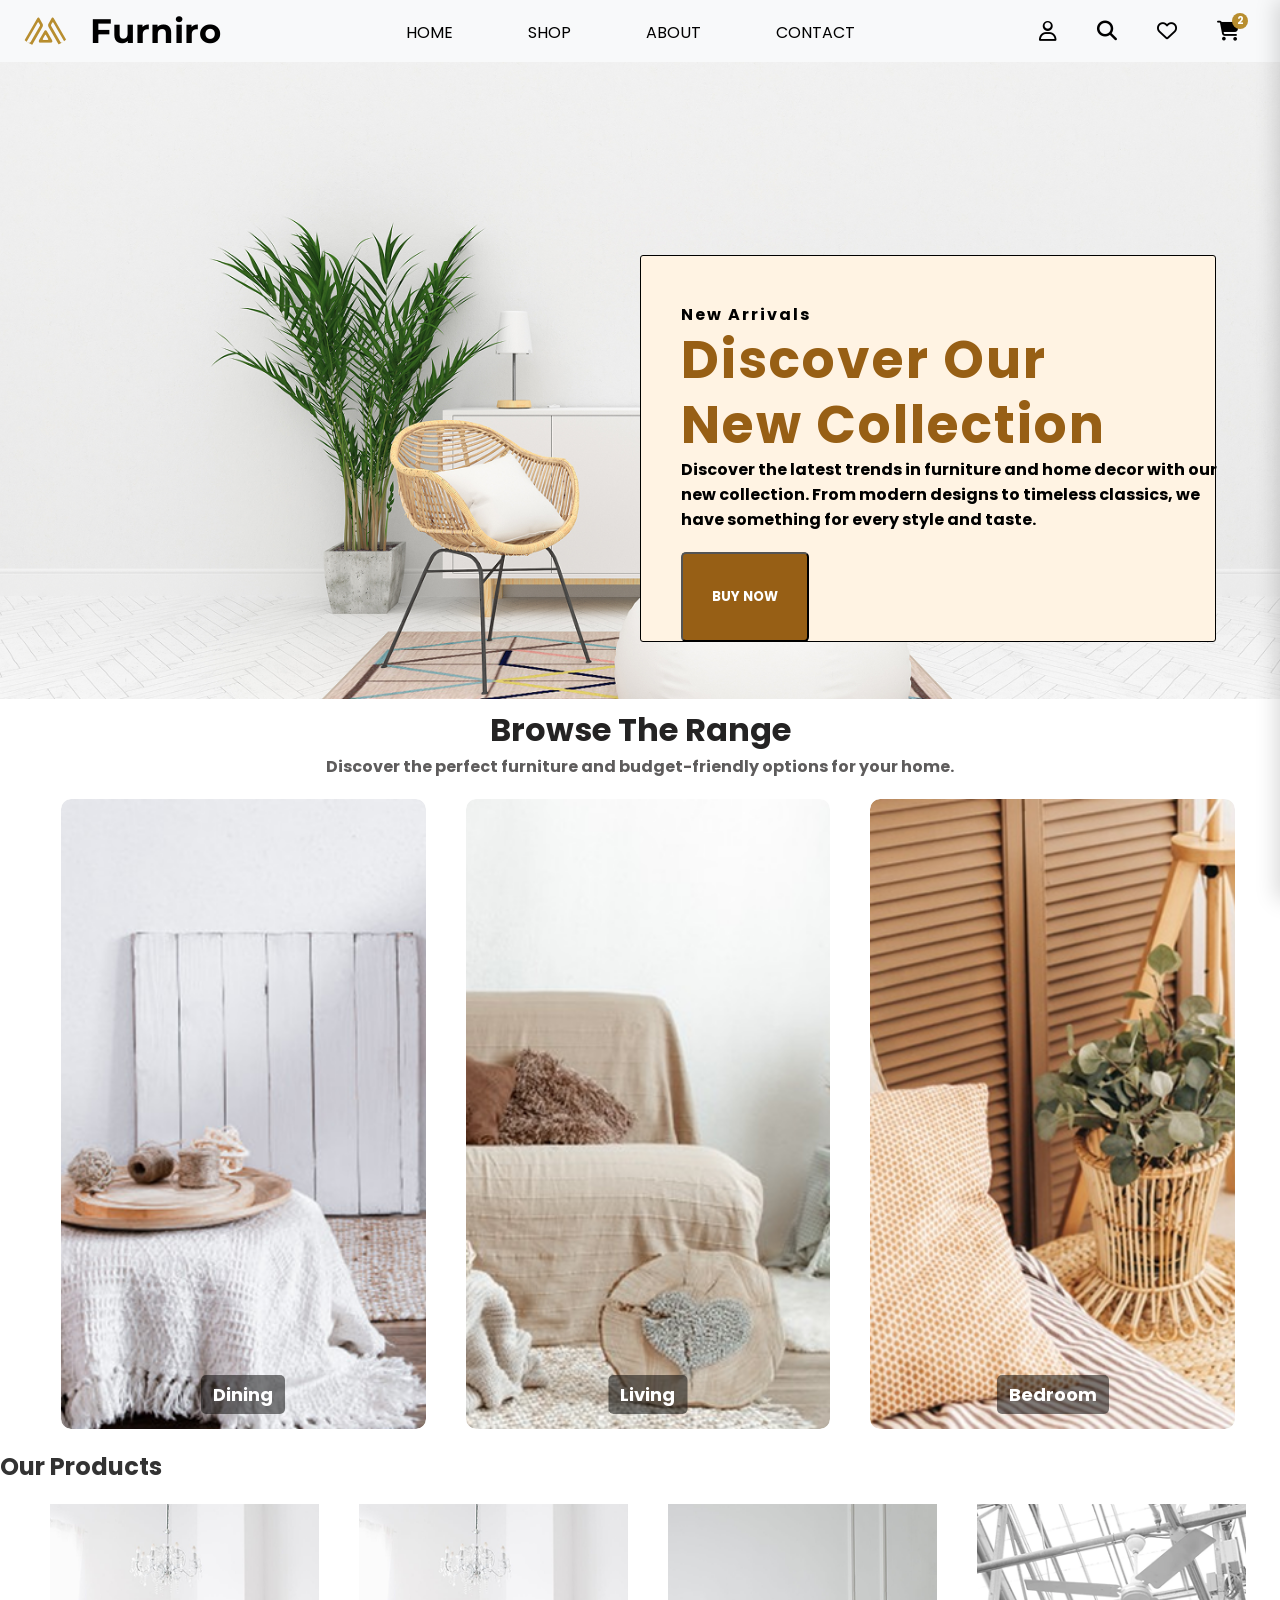
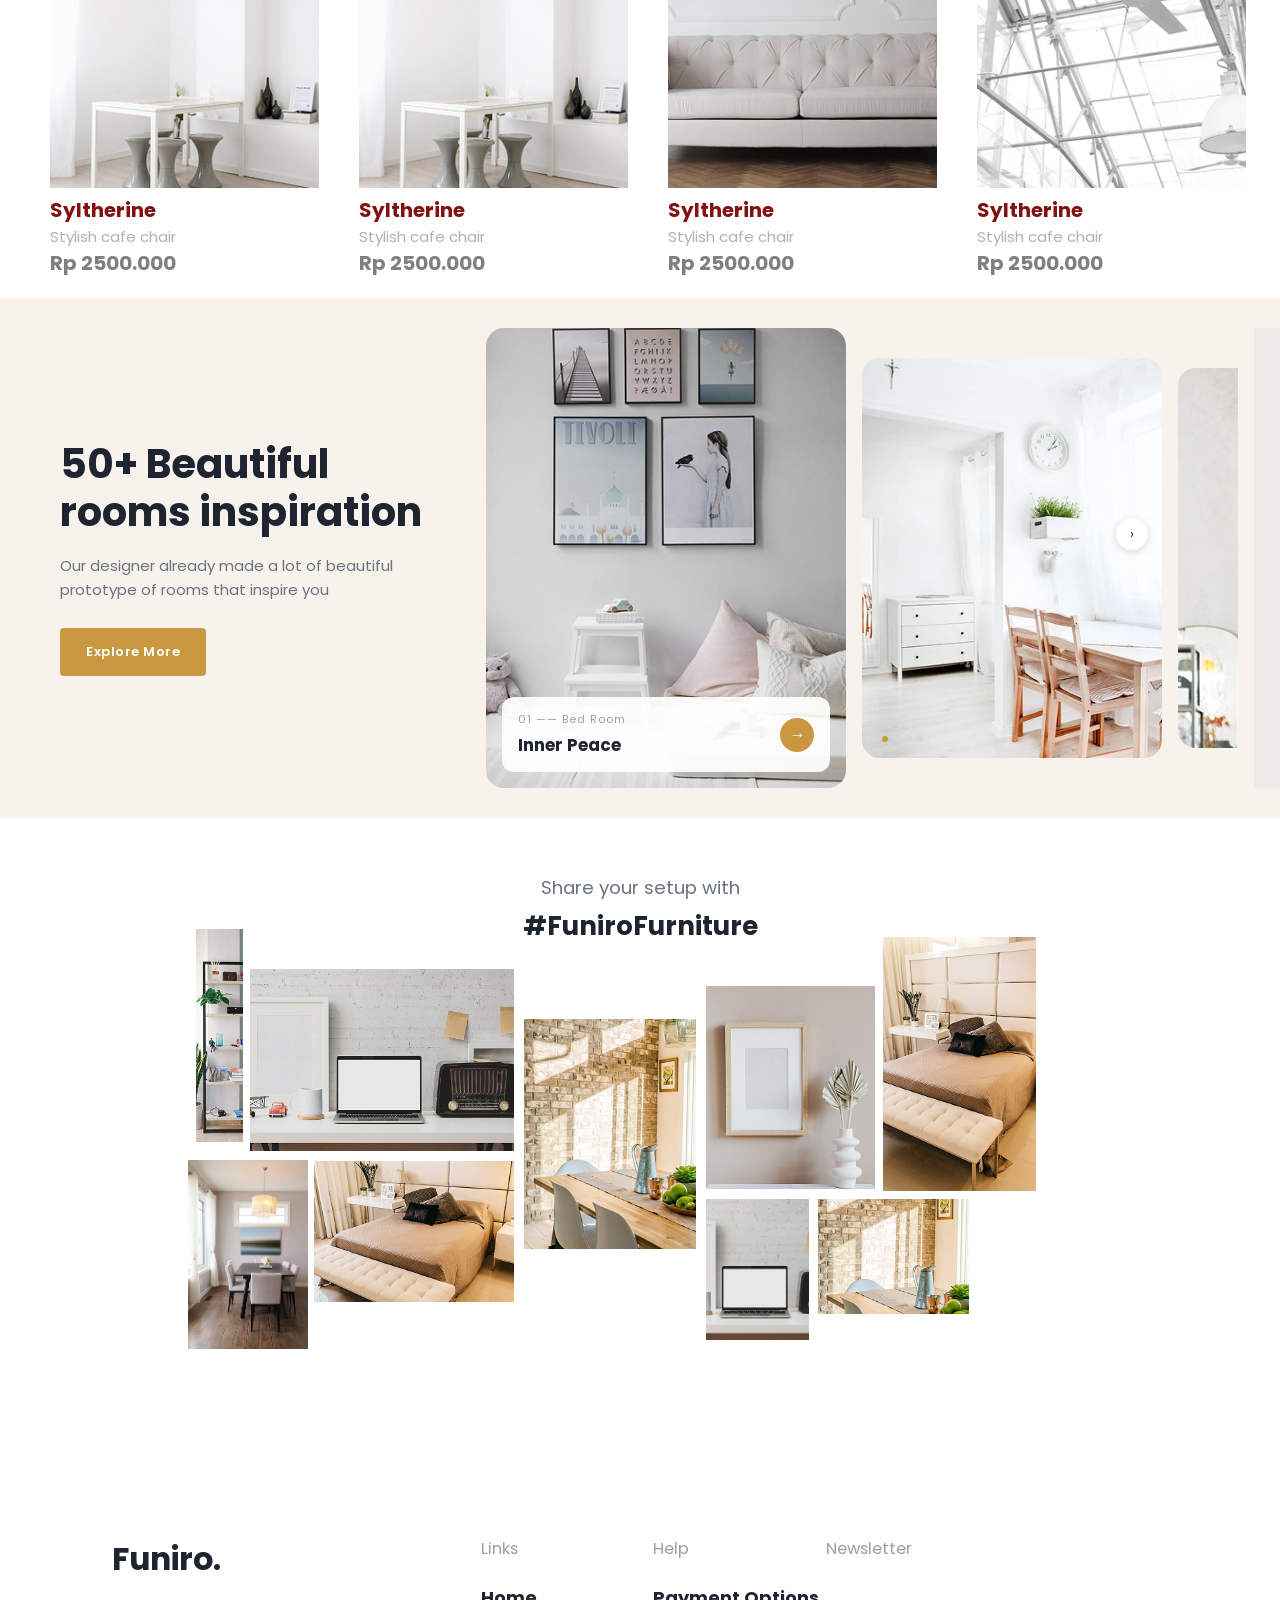
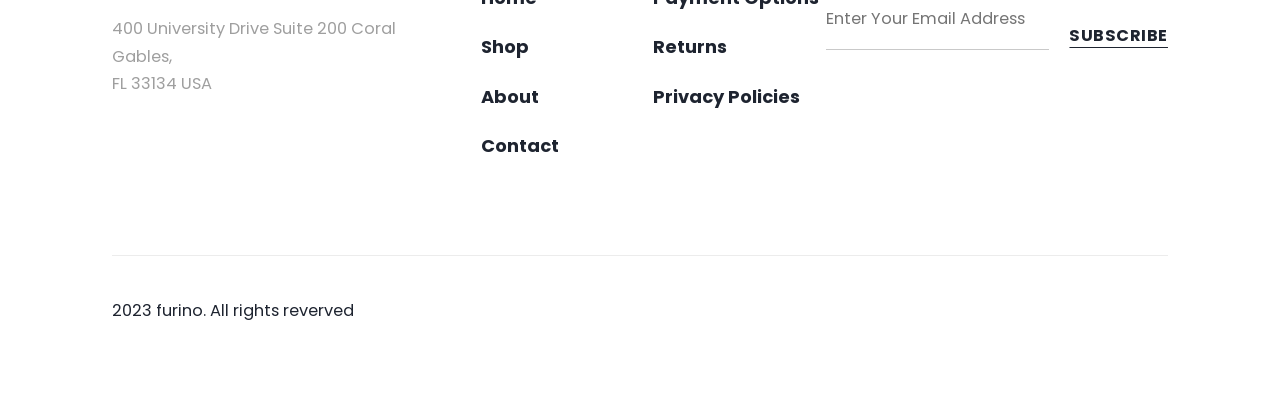
==== commit 67b952a5: "d" ====
--- a/index.html
+++ b/index.html
@@ -97,8 +97,8 @@
       </div>
       <!-- our product  -->
 
-      <div class="our-product">
-        <div class="our-product-title">
+      <div class="our-productt">
+        <div class="our-product-titlee">
           <h2>Our Products</h2>
         </div>
         <div class="product-card">
@@ -109,19 +109,18 @@
             <p>Stylish cafe chair</p>
             <h4>Rp 2500.000</h4>
             </a>
-            <button>Add to Cart</button>
-          </div>
-
+            <a href="./cart.html"><button>Add to Cart</button></a>
+          </div>
           <div class="our-product-imgg">
-            <img src="./Assets/img/image 2.png" alt="">
-        <a href="./single-produc.html">
+            <img src="./Assets/img/image 1.png" alt="">
+            <a href="./single-produc.html">
             <h3>Syltherine</h3>
             <p>Stylish cafe chair</p>
             <h4>Rp 2500.000</h4>
             </a>
-            <button>Add to Cart</button>
-          </div>
-
+           <a href="./cart.html"><button>Add to Cart</button></a>
+          </div>
+          
           <div class="our-product-imgg">
             <img src="./Assets/img/image 3.png" alt="">
            <a href="./single-produc.html">
@@ -129,7 +128,7 @@
             <p>Stylish cafe chair</p>
             <h4>Rp 2500.000</h4>
             </a>
-            <button>Add to Cart</button>
+            <a href="./cart.html"><button>Add to Cart</button></a>
           </div>
           <div class="our-product-imgg">
             <img src="./Assets/img/image 4.png" alt="">
@@ -138,15 +137,13 @@
             <p>Stylish cafe chair</p>
             <h4>Rp 2500.000</h4>
             </a>
-            <button>Add to Cart</button>
-          </div>
-
-        </div>
-
-        
-
-
-      </div>
+             <a href="./cart.html"><button>Add to Cart</button></a>
+          </div>
+        </div>
+      </div>
+
+
+      
       <!-- insperation -->
 <section class="hero">
   <div class="hero-left">
@@ -154,7 +151,6 @@
     <p>Our designer already made a lot of beautiful prototype of rooms that inspire you</p>
     <a href="#" class="explore-btn">Explore More</a>
   </div>
-
   <div class="hero-right">
     <div class="hero-card hero-card-main">
       <img src="./Assets/img/image 1 (2).png" alt="Bed room inspiration">
@@ -262,6 +258,8 @@
   </div>
 </div>
 
+
+
 <!-- CART OVERLAY & PANEL -->
 <div class="cart-overlay" id="cartOverlay"></div>
 <aside class="cart-panel" id="cartPanel">
--- a/CSS/style.css
+++ b/CSS/style.css
@@ -92,31 +92,18 @@
 }
 
 .icons-nav i {
+  display: inline-flex;
+  align-items: center;
+  justify-content: center;
   font-size: 20px;
   transition: color 0.3s ease, transform 0.3s ease;
   cursor: pointer;
-}
-
-.icons-nav i:not(.fa-cart-shopping):hover {
+  transform-origin: center;
+}
+
+.icons-nav i:hover {
   color: hsl(44, 88%, 66%);
-  transform: scale(1.1);
-}
-
-.cart-icon-wrap {
-  position: relative;
-  display: inline-flex;
-  align-items: center;
-  justify-content: center;
-  cursor: pointer;
-  transition: color 0.3s ease;
-}
-
-.cart-icon-wrap:hover {
-  color: hsl(44, 88%, 66%);
-}
-
-.cart-icon-wrap i {
-  pointer-events: none;
+  transform: scale(1.2);
 }
 
 .menu-toggle {
@@ -324,22 +311,21 @@
 }
 
 /* Hover background overlay */
-.our-product-imgg::before {
+.our-product-imgg img::before {
   content: "";
   position: absolute;
-  top: 10px;
-  left: 10px;
-  right: 10px;
-  bottom: 0;
-  background: rgba(153, 151, 151, 0.5);
+  top: 0;
+  left: 0;
+  width: 100%;
+  height: 100%;
+  background: rgb(153, 151, 151);
   opacity: 0;
   transition: opacity 0.4s ease;
   z-index: 1;
-  pointer-events: none;
 }
 
 .our-product-imgg:hover::before {
-  opacity: 1;
+  opacity: 0.6;
 }
 
 .our-product-imgg button {
@@ -777,13 +763,32 @@
    SHOPPING CART SLIDE PANEL
    (single, final version — px based, matches current cart HTML)
    ============================================================ */
+.icons-nav .cart-icon-wrap {
+  position: relative;
+  display: inline-flex;
+  align-items: center;
+  justify-content: center;
+  cursor: pointer;
+  transition: transform 0.3s ease;
+}
+.icons-nav .cart-icon-wrap:hover {
+  transform: scale(1.2);
+}
+.icons-nav .cart-icon-wrap i {
+  font-size: 20px;
+  transition: color 0.3s ease;
+}
+.icons-nav .cart-icon-wrap:hover i {
+  color: hsl(44, 88%, 66%);
+}
+
 .cart-count-badge {
-  position: absolute; top: -8px; right: -10px;
+  position: absolute; top: -8px; right: -8px;
   background: #B88E2F; color: #fff; font-size: 10px; font-weight: 700;
   width: 16px; height: 16px; border-radius: 50%;
   display: flex; align-items: center; justify-content: center;
   font-family: 'Poppins', sans-serif;
-   pointer-events: none;
+  pointer-events: none;
 }
 
 .cart-overlay {
@@ -832,4 +837,8 @@
   cursor: pointer; font-family: inherit;
 }
 .cart-actions button.filled { background: #1e2430; color: #fff; }
-    
+
+@media (max-width: 600px) {
+  .cart-panel { width: 85%; }
+}
+
--- a/CSS/media.css
+++ b/CSS/media.css
@@ -753,6 +753,46 @@
   
 
 
+/* ============================================================
+   PRODUCT COMPARISON PAGE — RESPONSIVE
+   ============================================================ */
+
+/* Tablet: 768px - 1023px */
+@media (max-width: 1023px) and (min-width: 768px) {
+  .compare-wrap { padding: 30px 16px 60px; }
+  .compare-hero-text h1 { font-size: 24px; }
+  .compare-table td { font-size: 12px; padding: 12px 10px; }
+  .compare-product-card h3 { font-size: 15px; }
+}
+
+/* Large mobile: 601px - 767px */
+@media (max-width: 767px) and (min-width: 601px) {
+  .compare-top { flex-direction: column; }
+  .compare-side { width: 100%; }
+  .compare-products { flex-wrap: wrap; }
+  .compare-table td { font-size: 12px; padding: 10px 8px; }
+  .compare-hero-text h1 { font-size: 22px; }
+}
+
+/* Mobile: up to 600px */
+@media (max-width: 600px) and (min-width: 100px) {
+  .compare-wrap { padding: 20px 12px 50px; }
+  .compare-top { flex-direction: column; gap: 20px; }
+  .compare-side { width: 100%; }
+  .compare-products { flex-direction: column; }
+  .compare-add { min-width: 100%; padding: 20px 12px; }
+
+  .compare-hero-text h1 { font-size: 20px; }
+  .compare-hero-text .crumb { font-size: 11px; }
+
+  .compare-table td { font-size: 11px; padding: 8px 6px; }
+  .compare-table td:first-child { width: 40%; }
+  .compare-section-title { font-size: 13px; }
+  .compare-warranty-title { font-size: 18px; }
+  .compare-addcart-row .btn-addcart { padding: 8px 16px; font-size: 12px; }
+}
+
+
 
 
 
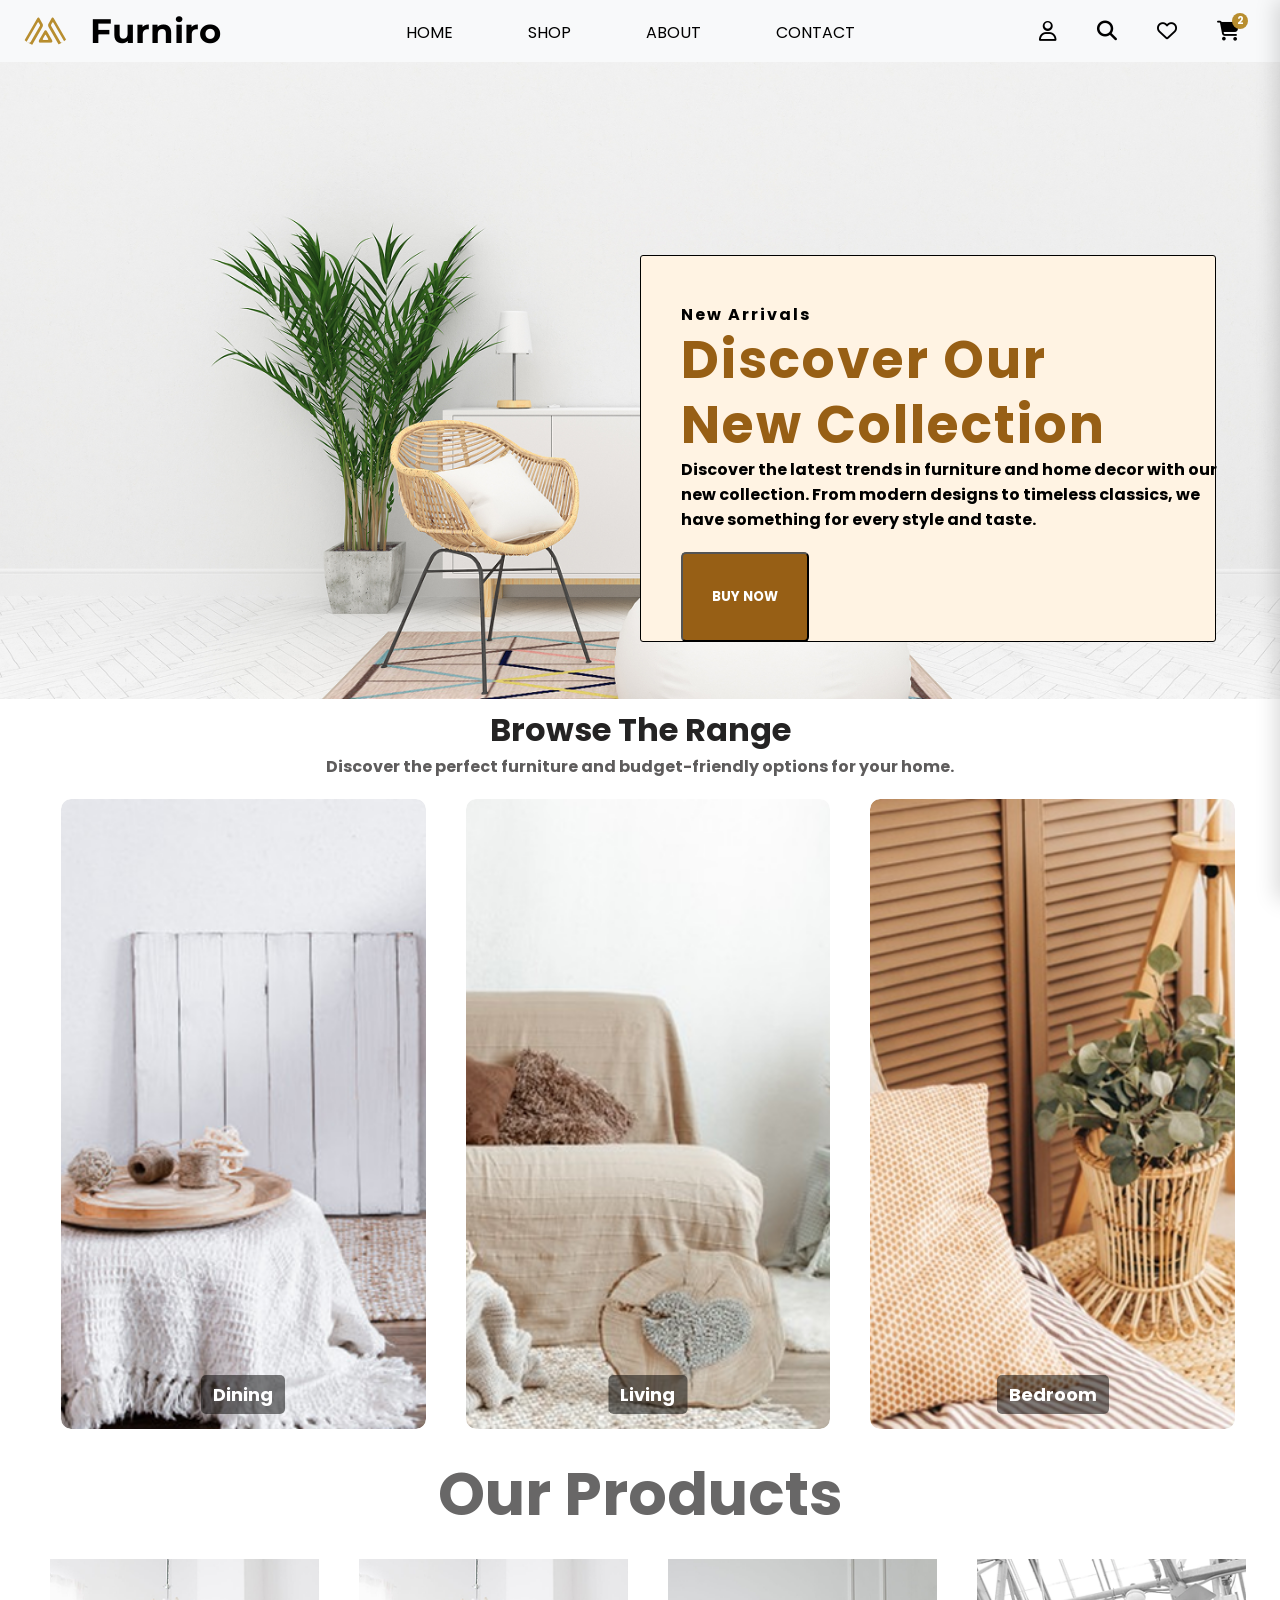
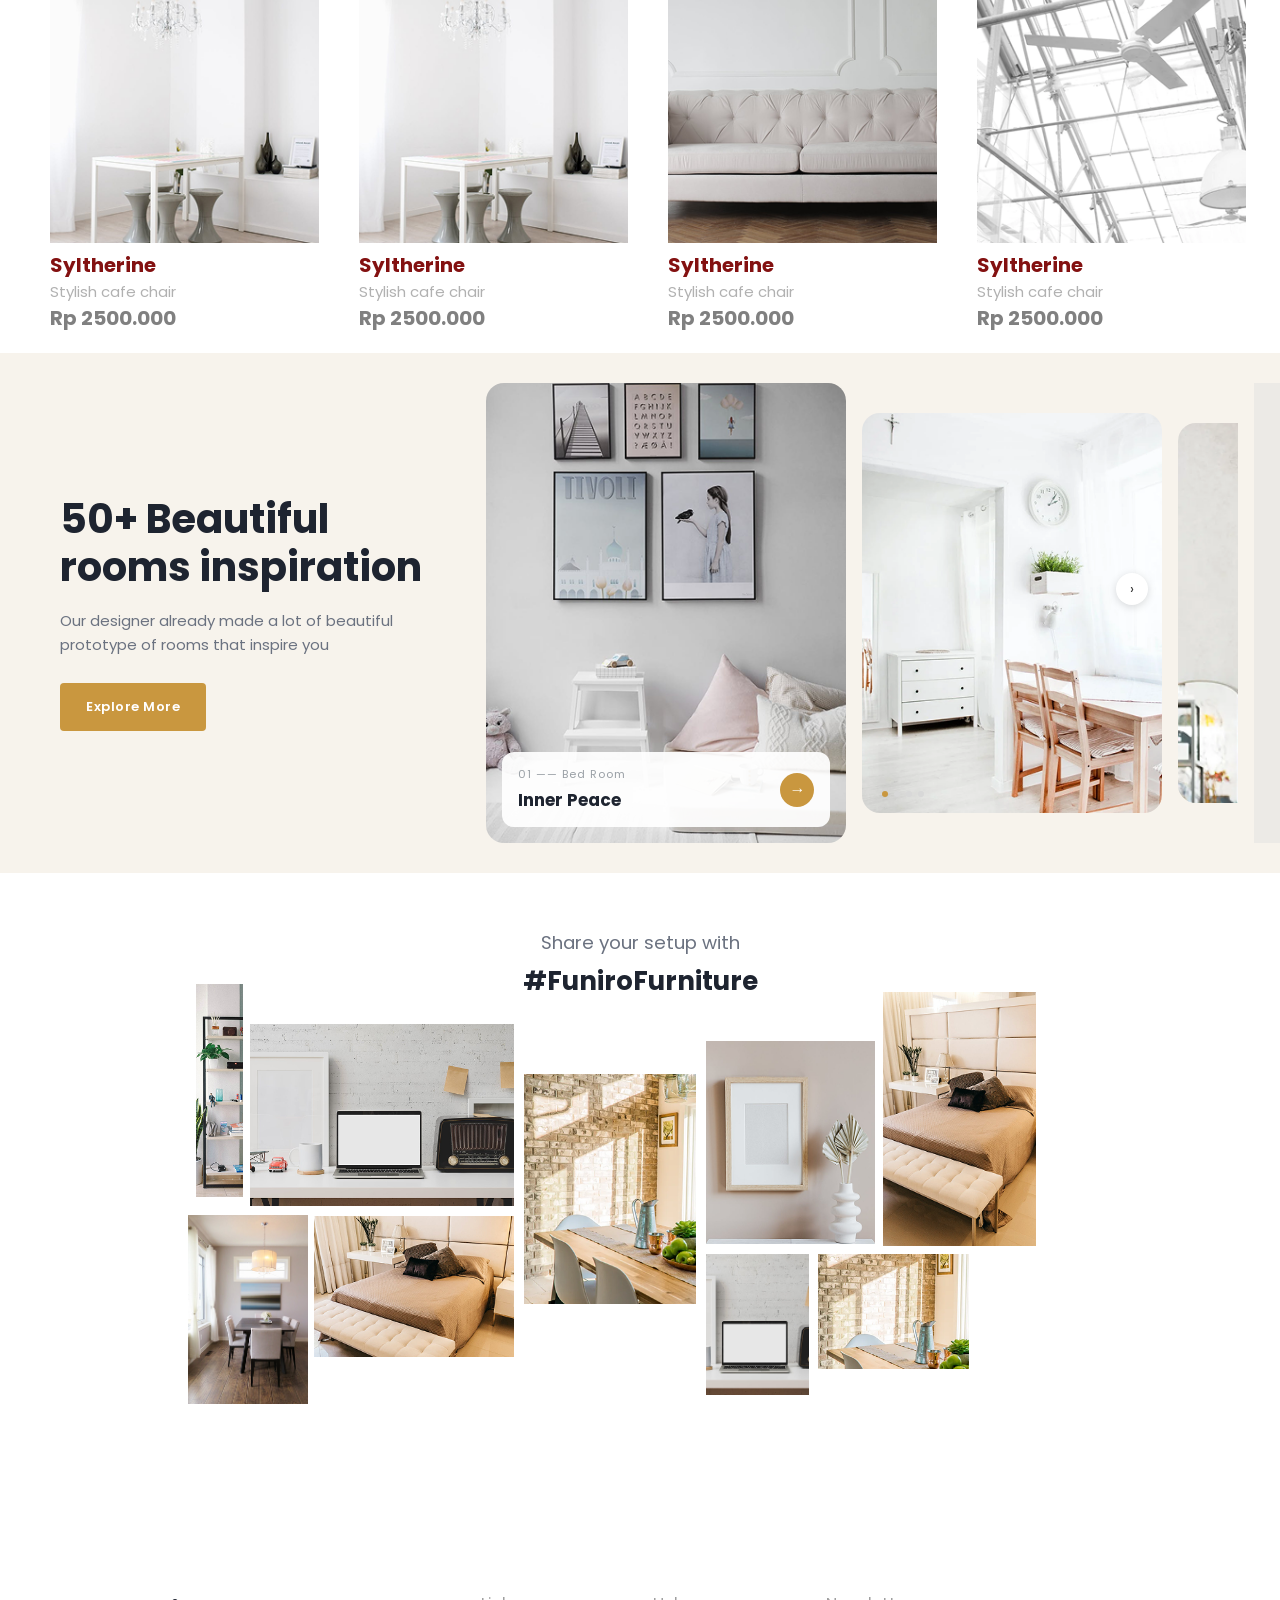
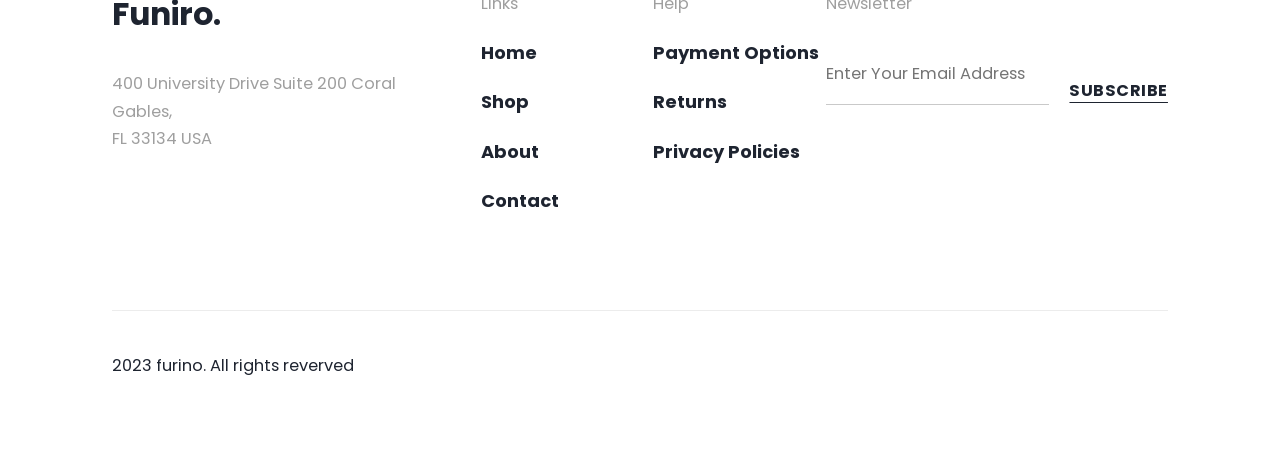
==== commit 2708438c: "contact and modification" ====
--- a/index.html
+++ b/index.html
@@ -33,7 +33,7 @@
         <li><a href="#">home</a></li>
         <li><a href="shop.html">shop</a></li>
         <li><a href="#">About</a></li>
-        <li><a href="#">contact</a></li>
+        <li><a href="./contact.html">contact</a></li>
       </ul>
     </div>
 
@@ -97,8 +97,8 @@
       </div>
       <!-- our product  -->
 
-      <div class="our-productt">
-        <div class="our-product-titlee">
+      <div class="our-product">
+        <div class="our-product-title">
           <h2>Our Products</h2>
         </div>
         <div class="product-card">
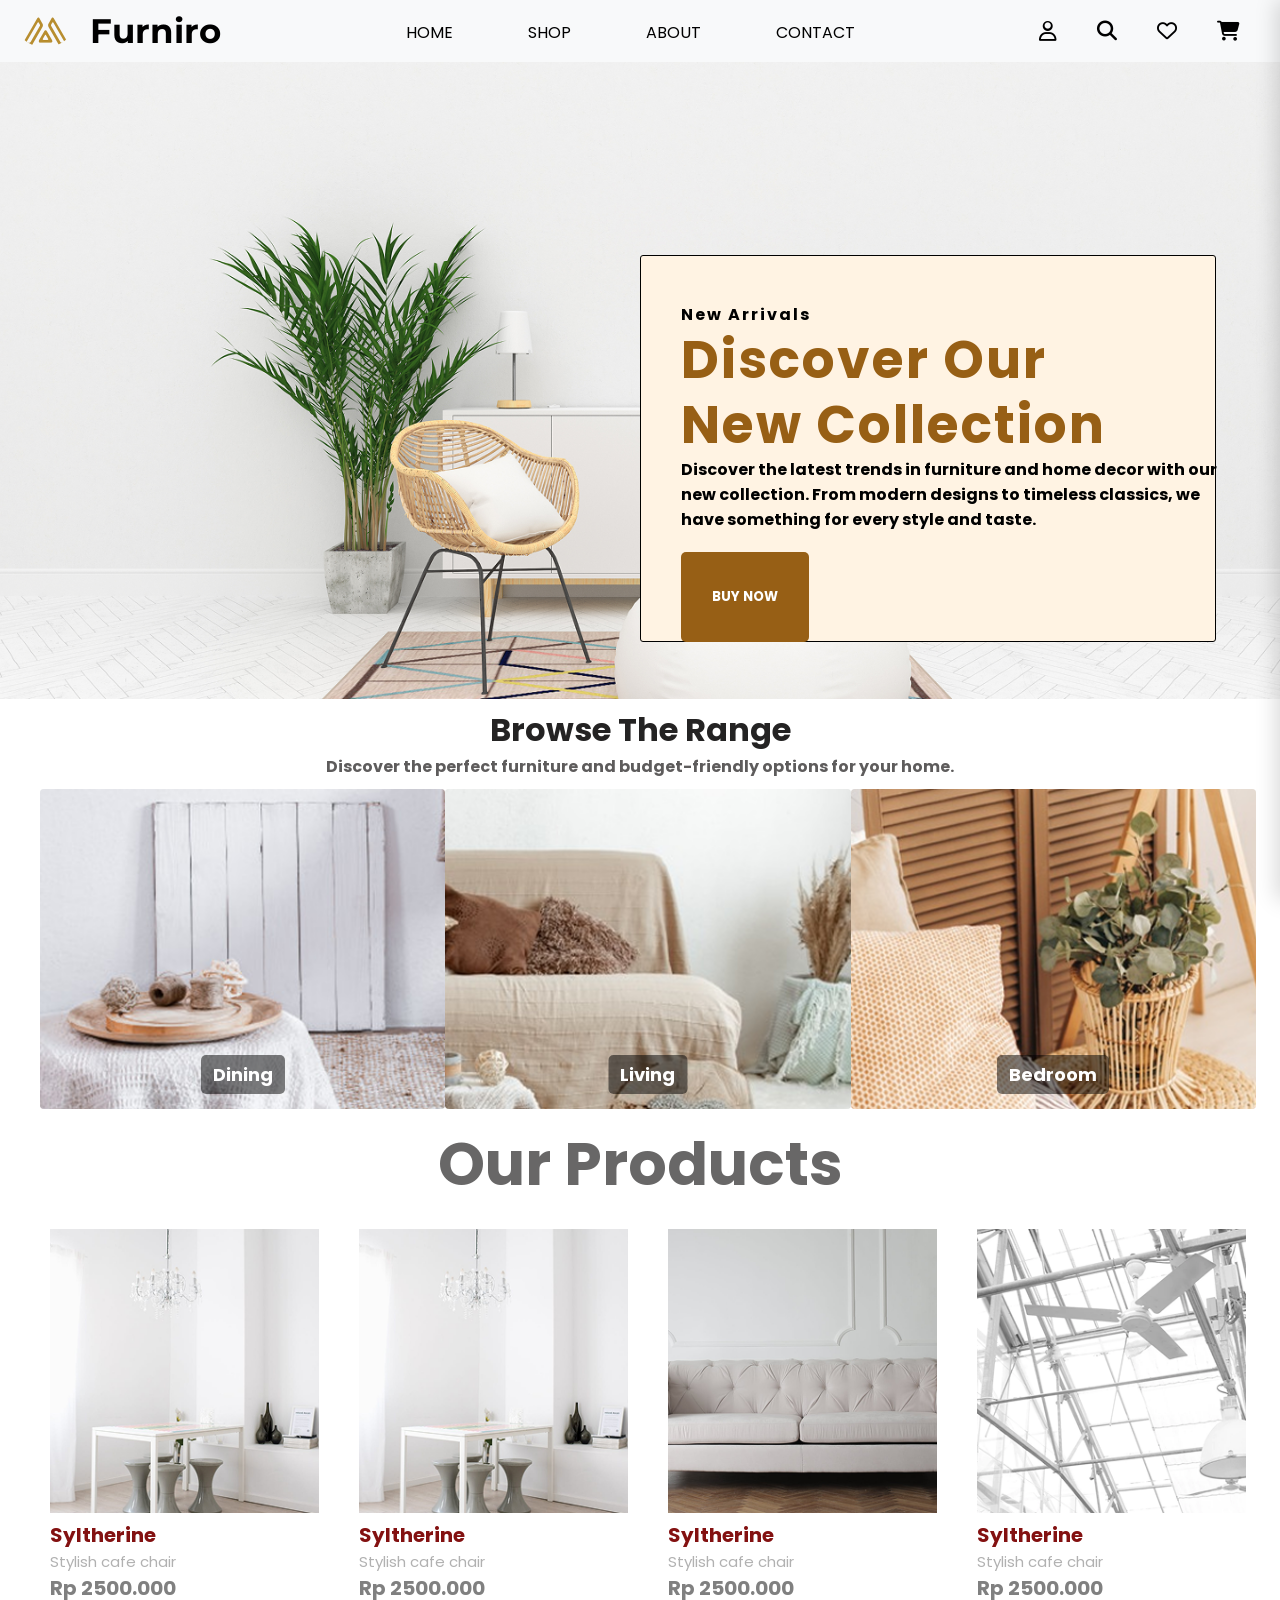
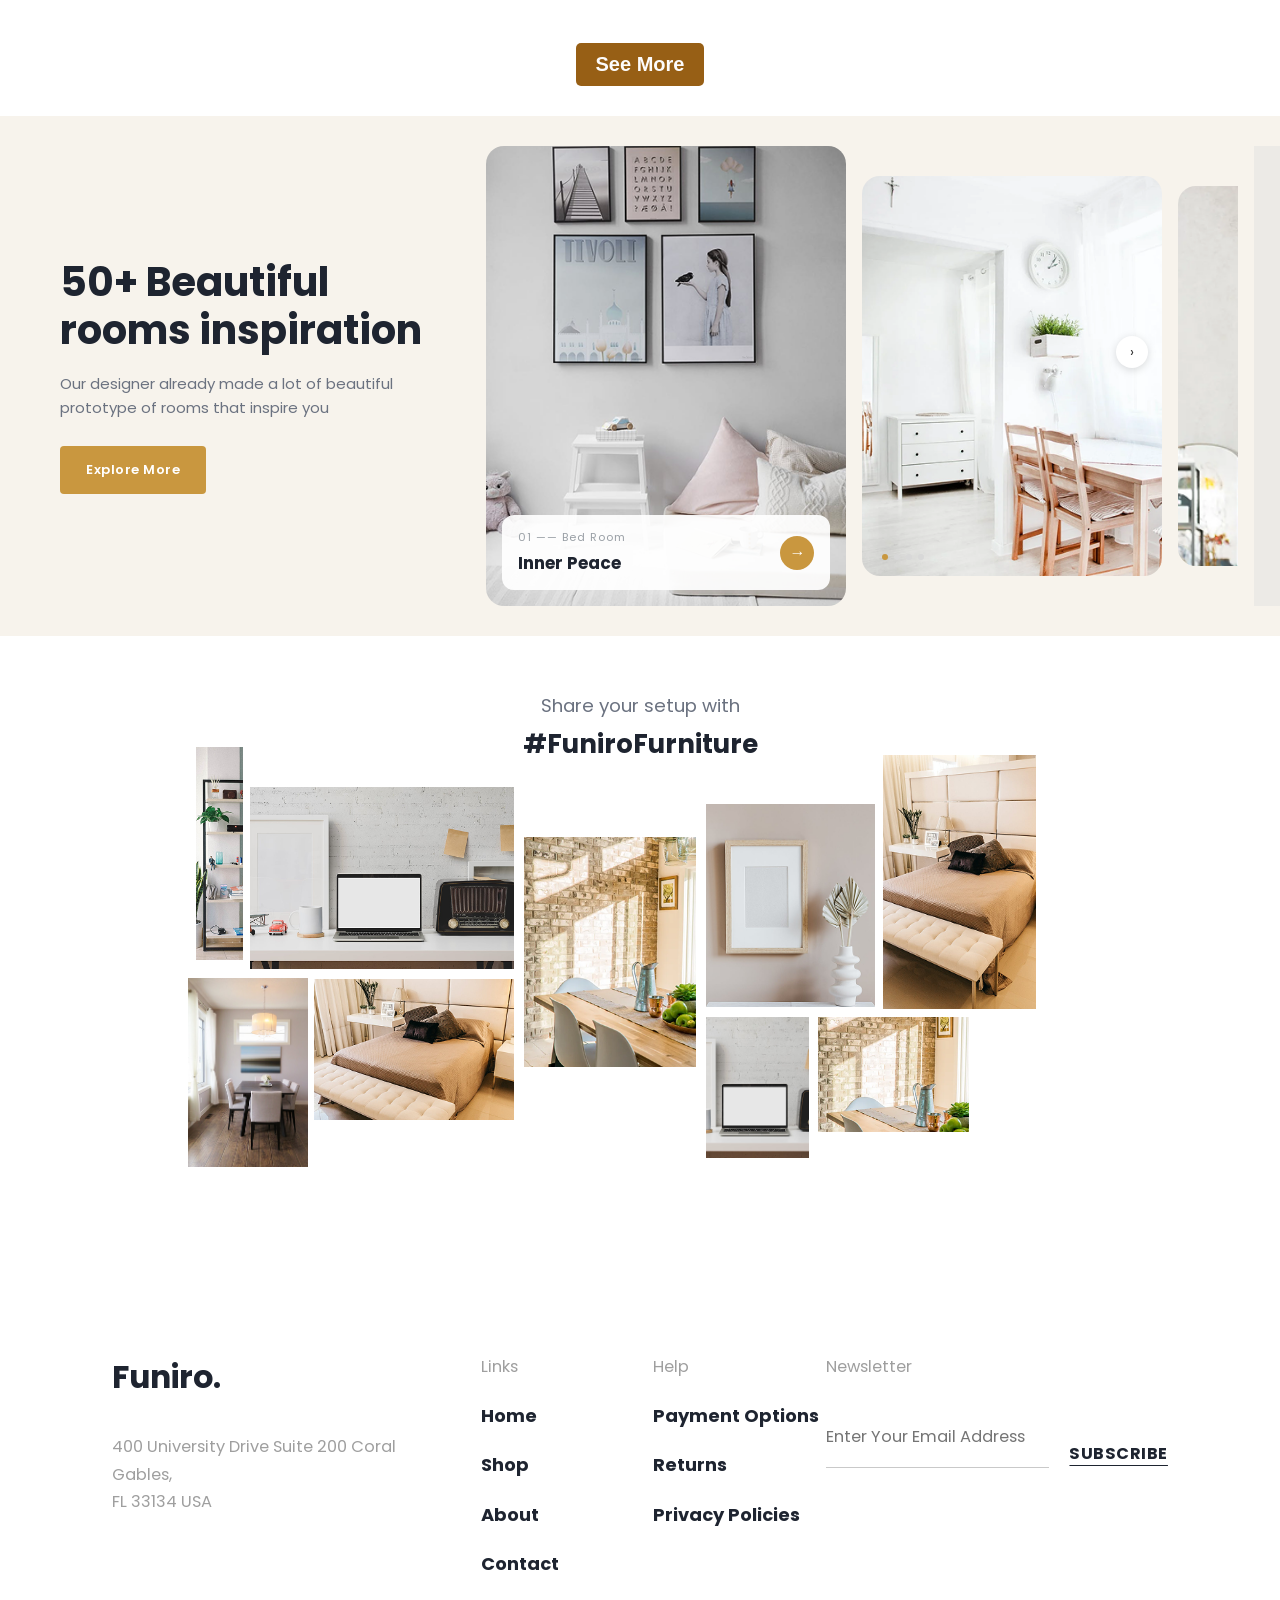
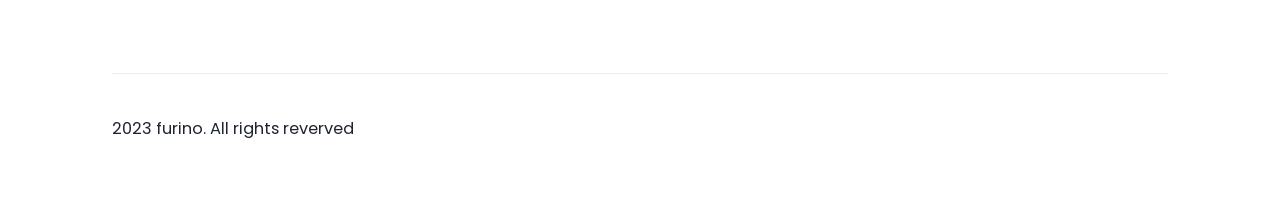
==== commit 39c6ea27: "cart functionality" ====
--- a/index.html
+++ b/index.html
@@ -4,7 +4,14 @@
 <head>
   <meta charset="UTF-8">
   <meta name="viewport" content="width=device-width, initial-scale=1.0">
-  <title>Document</title>
+  <title>Furniro</title>
+<link rel="icon" type="image/x-icon" href="./Assets/icons/files/favicon.ico">
+<link rel="icon" type="image/png" sizes="16x16" href="./Assets/icons/files/favicon-16x16.png">
+<link rel="icon" type="image/png" sizes="32x32" href="./Assets/icons/files/favicon-32x32.png">
+<link rel="apple-touch-icon" sizes="180x180" href="./Assets/icons/files/apple-touch-icon.png">
+<link rel="icon" type="image/png" sizes="192x192" href="./Assets/icons/files/android-chrome-512x512.png">
+
+
   <link rel="preconnect" href="https://fonts.googleapis.com">
   <link rel="preconnect" href="https://fonts.gstatic.com" crossorigin>
   <link
@@ -32,7 +39,7 @@
       <ul>
         <li><a href="#">home</a></li>
         <li><a href="shop.html">shop</a></li>
-        <li><a href="#">About</a></li>
+        <li><a href="./about.html">About</a></li>
         <li><a href="./contact.html">contact</a></li>
       </ul>
     </div>
@@ -57,7 +64,7 @@
           <h1>Discover Our <br> New Collection</h1>
           <p class="texx">Discover the latest trends in furniture and home decor with our new collection. From modern
             designs to timeless classics, we have something for every style and taste.</p>
-          <a href=""><button>BUY NOW</button></a>
+          <a href="/shop.html"><button class="bn">BUY NOW</button></a>
         </div>
       </div>
 
@@ -101,45 +108,77 @@
         <div class="our-product-title">
           <h2>Our Products</h2>
         </div>
-        <div class="product-card">
-          <div class="our-product-imgg">
-            <img src="./Assets/img/image 1.png" alt="">
-            <a href="./single-produc.html">
-            <h3>Syltherine</h3>
-            <p>Stylish cafe chair</p>
-            <h4>Rp 2500.000</h4>
-            </a>
-            <a href="./cart.html"><button>Add to Cart</button></a>
+      <div class="product-card">
+
+  <div class="our-product-imgg">
+    <img src="./Assets/img/image 1.png" alt="Syltherine">
+    <a href="./single-produc.html">
+      <h3>Syltherine</h3>
+      <p>Stylish cafe chair</p>
+      <h4>Rp 2500.000</h4>
+    </a>
+    <button class="add-to-cart-btn" 
+            data-id="1" 
+            data-name="Syltherine" 
+            data-price="2500000" 
+            data-img="./Assets/img/image 1.png">
+      Add to Cart
+    </button>
+  </div>
+
+  <div class="our-product-imgg">
+    <img src="./Assets/img/image 1.png" alt="Syltherine">
+    <a href="./single-produc.html">
+      <h3>Syltherine</h3>
+      <p>Stylish cafe chair</p>
+      <h4>Rp 2500.000</h4>
+    </a>
+    <button class="add-to-cart-btn" 
+            data-id="2" 
+            data-name="Syltherine" 
+            data-price="2500000" 
+            data-img="./Assets/img/image 1.png">
+      Add to Cart
+    </button>
+  </div>
+
+  <div class="our-product-imgg">
+    <img src="./Assets/img/image 3.png" alt="Syltherine">
+    <a href="./single-produc.html">
+      <h3>Syltherine</h3>
+      <p>Stylish cafe chair</p>
+      <h4>Rp 2500.000</h4>
+    </a>
+    <button class="add-to-cart-btn" 
+            data-id="3" 
+            data-name="Syltherine" 
+            data-price="2500000" 
+            data-img="./Assets/img/image 3.png">
+      Add to Cart
+    </button>
+  </div>
+
+  <div class="our-product-imgg">
+    <img src="./Assets/img/image 4.png" alt="Syltherine">
+    <a href="./single-produc.html">
+      <h3>Syltherine</h3>
+      <p>Stylish cafe chair</p>
+      <h4>Rp 2500.000</h4>
+    </a>
+    <button class="add-to-cart-btn" 
+            data-id="4" 
+            data-name="Syltherine" 
+            data-price="2500000" 
+            data-img="./Assets/img/image 4.png">
+      Add to Cart
+    </button>
+  </div>
+
+</div>
+        <a href="./shop.html"><div class="wrap">
+          <button class="see-More">See More</button>
           </div>
-          <div class="our-product-imgg">
-            <img src="./Assets/img/image 1.png" alt="">
-            <a href="./single-produc.html">
-            <h3>Syltherine</h3>
-            <p>Stylish cafe chair</p>
-            <h4>Rp 2500.000</h4>
-            </a>
-           <a href="./cart.html"><button>Add to Cart</button></a>
-          </div>
-          
-          <div class="our-product-imgg">
-            <img src="./Assets/img/image 3.png" alt="">
-           <a href="./single-produc.html">
-            <h3>Syltherine</h3>
-            <p>Stylish cafe chair</p>
-            <h4>Rp 2500.000</h4>
-            </a>
-            <a href="./cart.html"><button>Add to Cart</button></a>
-          </div>
-          <div class="our-product-imgg">
-            <img src="./Assets/img/image 4.png" alt="">
-           <a href="./single-produc.html">
-            <h3>Syltherine</h3>
-            <p>Stylish cafe chair</p>
-            <h4>Rp 2500.000</h4>
-            </a>
-             <a href="./cart.html"><button>Add to Cart</button></a>
-          </div>
-        </div>
+          </a>
       </div>
 
 
@@ -161,6 +200,7 @@
         </div>
         <div class="overlay-arrow">&#8594;</div>
       </div>
+      
     </div>
 
     <div class="hero-card hero-card-secondary">
@@ -224,10 +264,10 @@
       <div class="col-links">
         <div class="col-label">Links</div>
         <ul>
-          <li><a href="#">Home</a></li>
-          <li><a href="#">Shop</a></li>
-          <li><a href="#">About</a></li>
-          <li><a href="#">Contact</a></li>
+          <li><a href="./index.html">Home</a></li>
+          <li><a href="./shop.html">Shop</a></li>
+          <li><a href="./about.html">About</a></li>
+          <li><a href="./contact.html">Contact</a></li>
         </ul>
       </div>
 
@@ -300,9 +340,9 @@
   </div>
 
   <div class="cart-actions">
-    <button>Cart</button>
-    <button>Checkout</button>
-    <button>Comparison</button>
+    <a href="./cart.html"><button>Cart</button></a>
+    <a href="./cheack out.html"><button>Checkout</button></a>
+   <a href="./comparison.html"><button>Comparison</button></a> 
   </div>
 </aside>
 <script src="./js/script.js"></script>
--- a/CSS/style.css
+++ b/CSS/style.css
@@ -12,6 +12,8 @@
   background: #ffffff;
   color: #333;
 }
+  a{text-decoration:none;color:inherit;}
+
 
 /* ============================================================
    HEADER
@@ -112,7 +114,15 @@
   cursor: pointer;
   padding: 20px;
 }
-
+.bn{
+  border: none;
+
+}
+.bn:hover{
+   background-color: white;
+  color: #975f15;
+  border: 2px solid #975f15;
+}
 /* ============================================================
    NAV BANNER (hero image with text card)
    ============================================================ */
@@ -213,26 +223,81 @@
 }
 
 /* Individual card (hover image-crossfade) — single, final version */
+.product-card {
+  width: 260px;
+}
+
+/* Image wrapper - relative taake button/overlay absolute position ho sake */
 .card-img {
   position: relative;
-  width: 30%;
-  height: 70vh;
-  margin: 10px 20px;
+  width: 100%;
+  height: 320px;
   overflow: hidden;
-  border-radius: 10px;
-}
-
+  border-radius: 4px;
+  background: #f5f5f5;
+}
+
+/* Sab images ek dusre ke upar stacked rahen */
 .card-img img {
-  width: 100%;
-  height: 100%;
-  border-radius: 10px;
   position: absolute;
   top: 0;
   left: 0;
+  width: 100%;
+  height: 100%;
   object-fit: cover;
   opacity: 0;
-  transition: opacity 0.6s ease;
-  pointer-events: none;
+  transition: opacity 0.4s ease;
+}
+
+/* JS jo image active karta hai wahi dikhegi */
+.card-img img.active {
+  opacity: 1;
+}
+
+/* Add to Cart button - hamesha absolute, image ke upar overlay */
+.card-img .add-to-cart-btn { 
+  position: absolute;
+  bottom: 15px;
+  left: 50%;
+  transform: translateX(-50%) translateY(15px);
+  background: #1a1a1a;
+  color: #fff;
+  border: none;
+  padding: 10px 20px;
+  font-size: 13px;
+  font-weight: 600;
+  border-radius: 3px;
+  cursor: pointer;
+  opacity: 0;
+  visibility: hidden;
+  transition: all 0.3s ease;
+  z-index: 5; /* images ke upar rahe */
+  
+}
+
+/* Sirf hover par button nazar aaye */
+.card-img:hover .add-to-cart-btn {
+  opacity: 1;
+  visibility: visible;
+  transform: translateX(-50%) translateY(0);
+}
+
+.card-info {
+  padding: 12px 5px;
+  text-align: left;
+}
+
+.card-info h4 {
+  font-size: 14px;
+  margin: 0 0 5px;
+  color: #333;
+}
+
+.card-info p {
+  font-size: 14px;
+  font-weight: 600;
+  color: #cba135;
+  margin: 0;
 }
 
 .card-img img.active {
@@ -252,6 +317,32 @@
   border-radius: 5px;
   z-index: 2;
 }
+.see-More{
+  align-items: center;
+  color: #fdfcfc;
+  background-color: #975f15;
+  padding: 10px 20px;
+  margin: 10px auto;
+  font-weight: bold;
+  font-size: 20px;
+  border-radius: 5px;
+  border: none;
+
+  
+}
+.wrap{
+  
+  display: flex;
+  justify-content: center;  /* horizontal center */
+  align-items: center;      /* vertical center */
+  margin: 20px;
+}
+.see-More:hover{
+  background-color: white;
+  color: #975f15;
+  border: 2px solid #975f15;
+}
+
 
 /* ============================================================
    OUR PRODUCTS (home page grid)
@@ -310,44 +401,48 @@
   text-decoration: none;
 }
 
-/* Hover background overlay */
-.our-product-imgg img::before {
+/* Hover background overlay (dark tint on product image) */
+.our-product-imgg::before {
   content: "";
   position: absolute;
   top: 0;
   left: 0;
   width: 100%;
   height: 100%;
-  background: rgb(153, 151, 151);
+  background: rgba(0, 0, 0, 0.35);
   opacity: 0;
   transition: opacity 0.4s ease;
   z-index: 1;
+  pointer-events: none;
 }
 
 .our-product-imgg:hover::before {
-  opacity: 0.6;
-}
-
-.our-product-imgg button {
-  position: absolute;
-  top: 50%;
+  opacity: 1;
+}
+
+.our-product-imgg .add-to-cart-btn {
+  position: absolute;
+  bottom: 20px;
   left: 50%;
-  transform: translate(-50%, -50%);
-  padding: 10px 20px;
-  font-size: 16px;
-  font-weight: bold;
-  background-color: #d6aa26e3;
-  color: rgb(194, 193, 191);
+  transform: translateX(-50%) translateY(10px);
+  padding: 10px 24px;
+  font-size: 14px;
+  font-weight: 600;
+  background-color: #B88E2F;
+  color: #fff;
   border: none;
-  border-radius: 5px;
+  border-radius: 4px;
   opacity: 0;
-  transition: opacity 0.4s ease;
+  visibility: hidden;
+  transition: opacity 0.3s ease, transform 0.3s ease, visibility 0.3s ease;
   cursor: pointer;
-  z-index: 1;
-}
-
-.our-product-imgg:hover button {
+  z-index: 2;
+}
+
+.our-product-imgg:hover .add-to-cart-btn {
   opacity: 1;
+  visibility: visible;
+  transform: translateX(-50%) translateY(0);
 }
 
 /* ============================================================
@@ -790,6 +885,15 @@
   font-family: 'Poppins', sans-serif;
   pointer-events: none;
 }
+.pulse {
+  animation: pulseAnim 0.4s ease;
+}
+
+@keyframes pulseAnim {
+  0%   { transform: scale(1); }
+  50%  { transform: scale(1.4); }
+  100% { transform: scale(1); }
+}
 
 .cart-overlay {
   position: fixed; inset: 0; background: rgba(0, 0, 0, 0.4);
